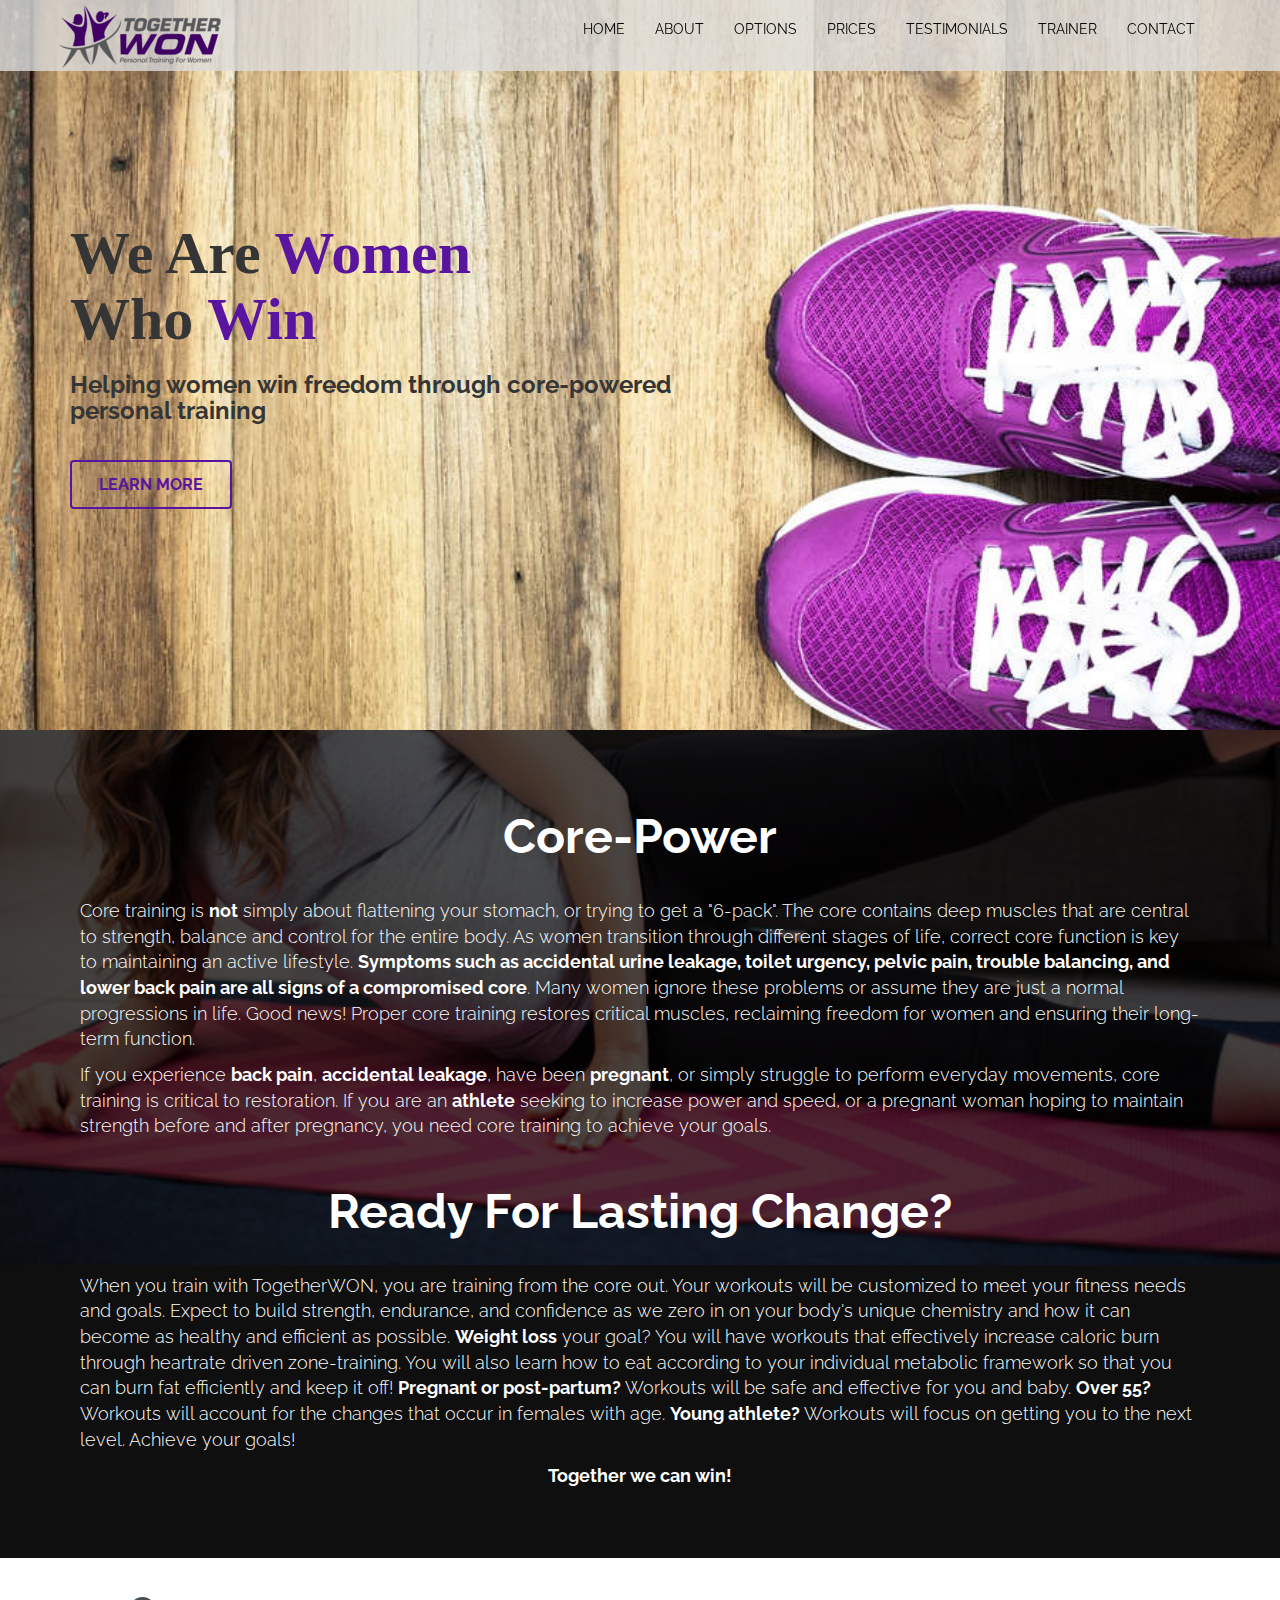
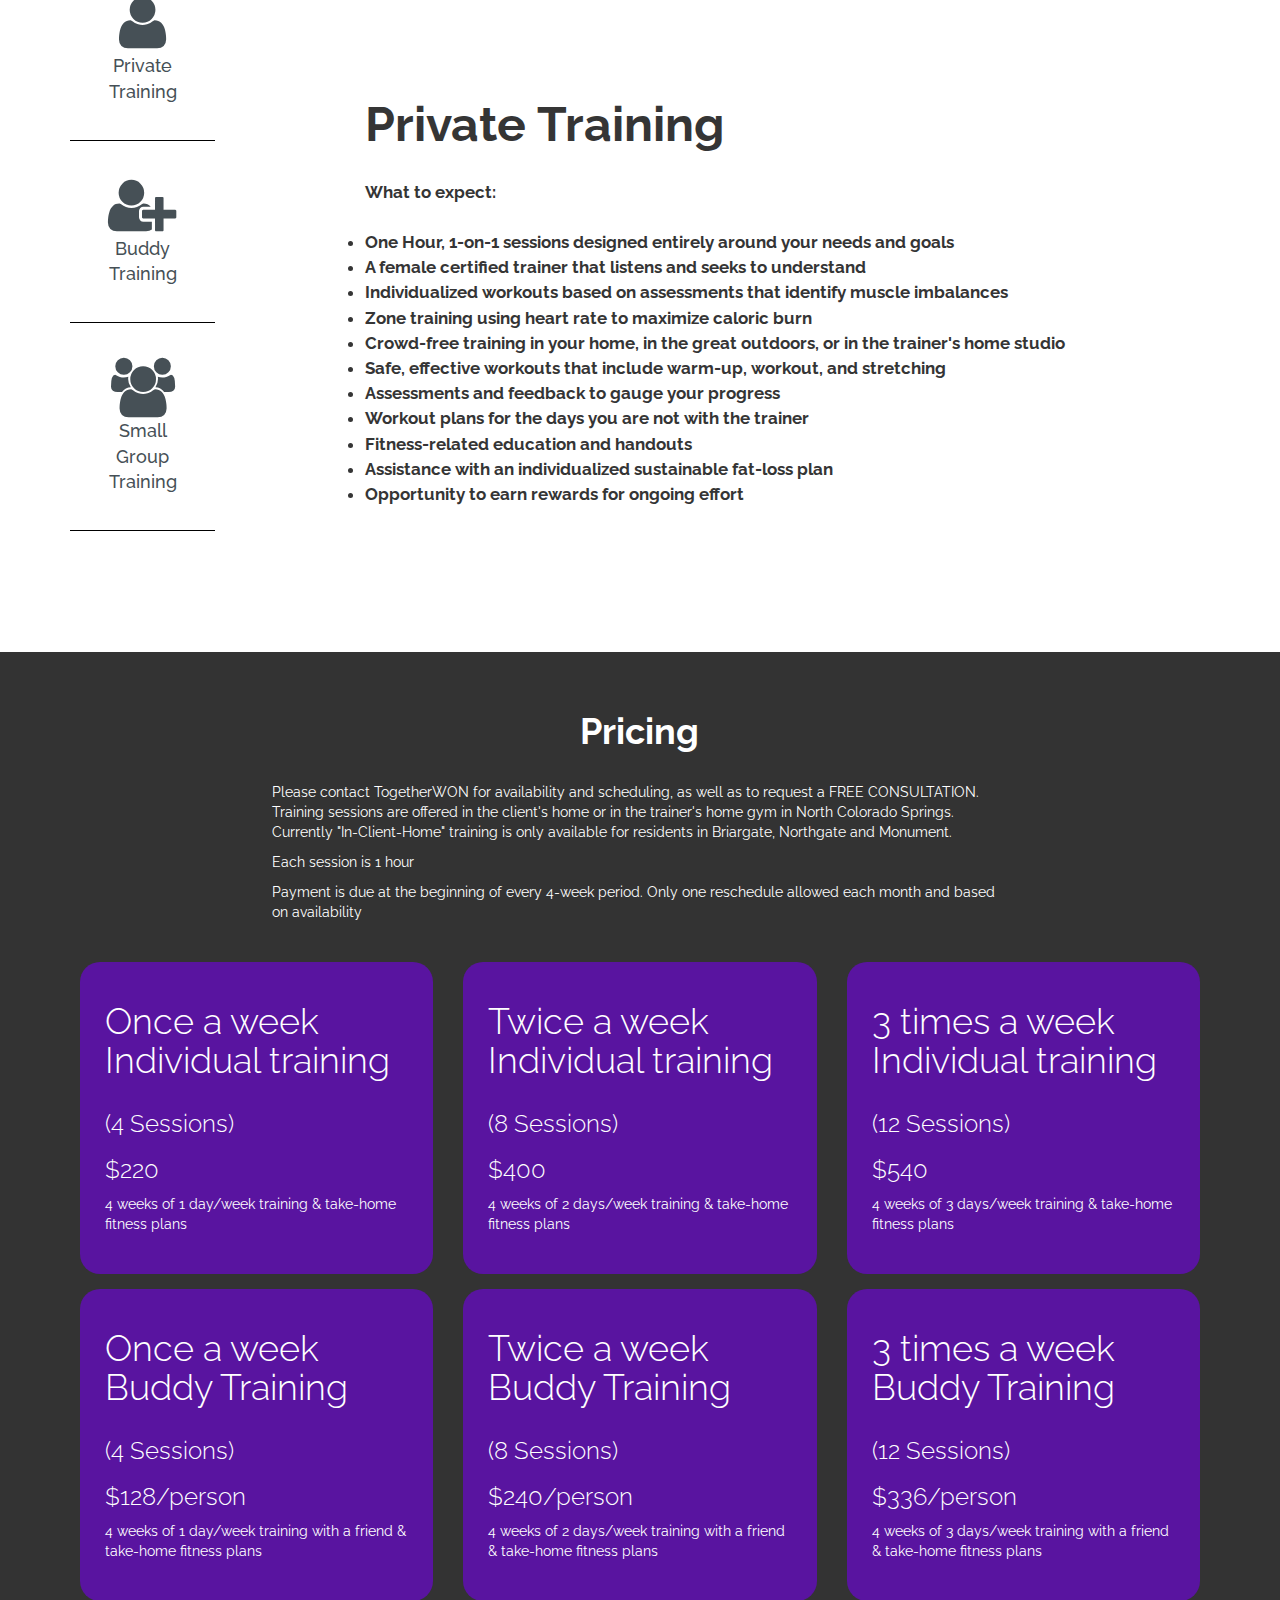
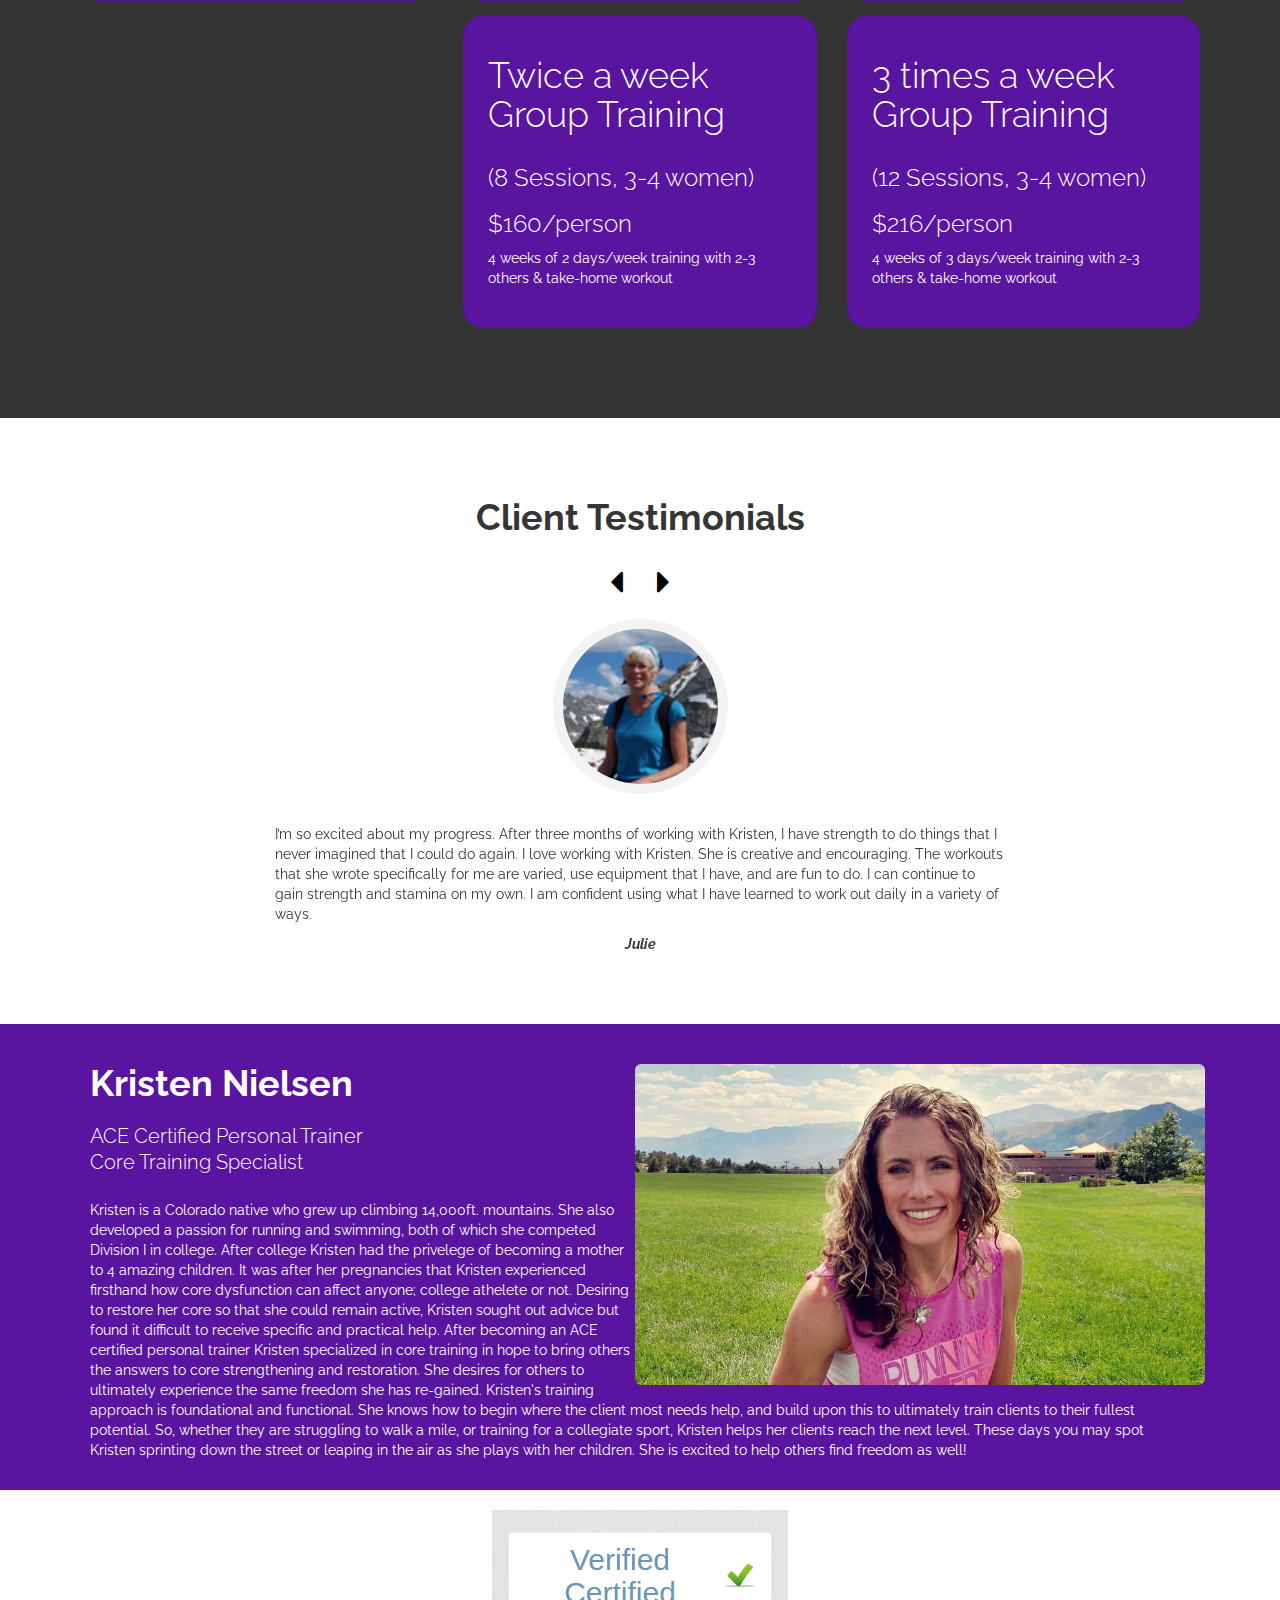
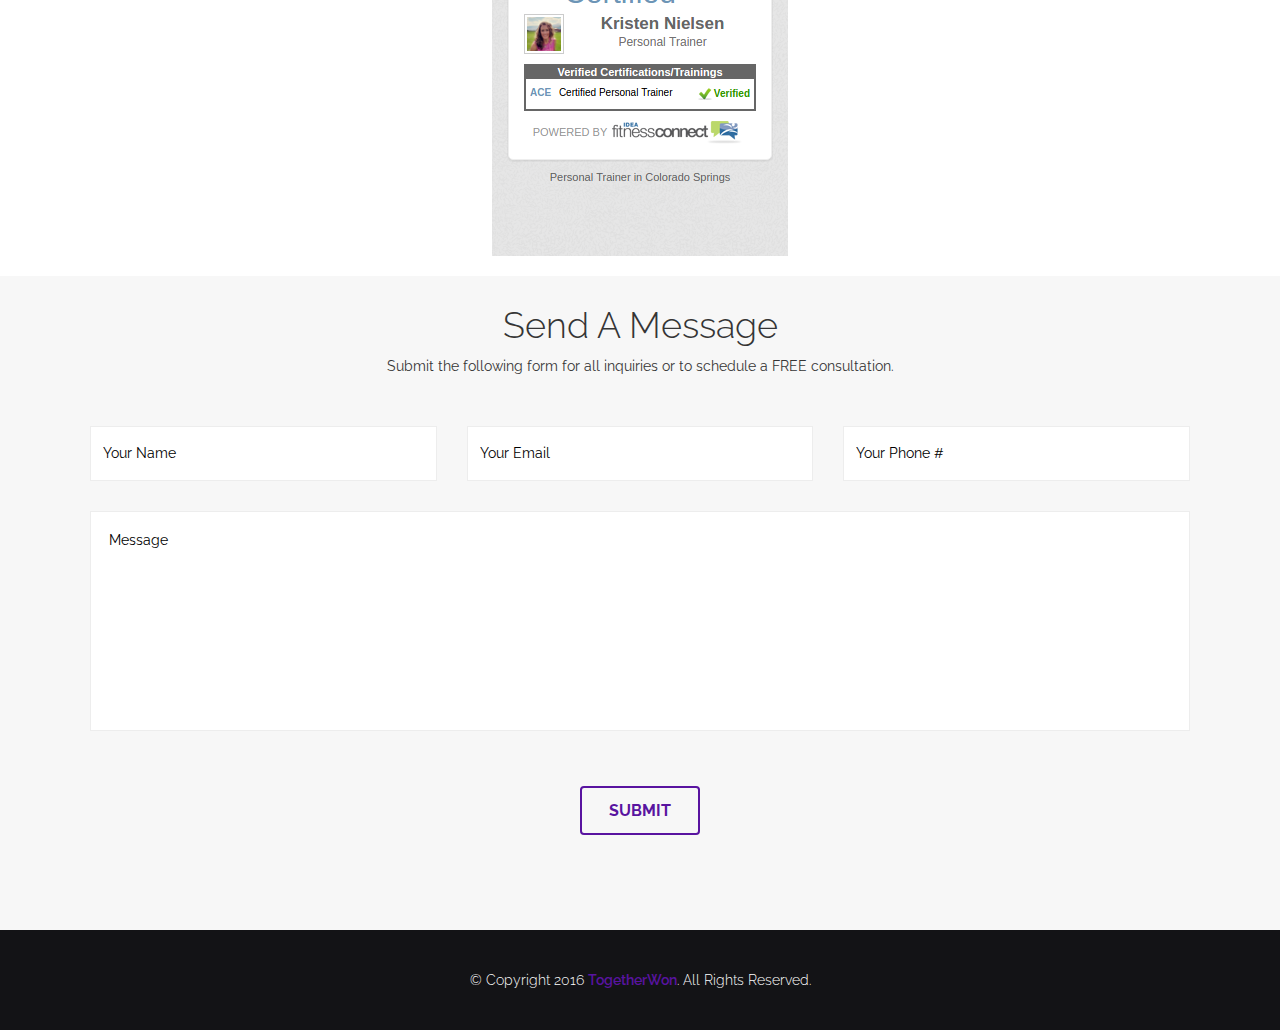
==== index.html @ 9b2b430f "Update index.html" ====
<!DOCTYPE html>
<html lang="en">
<head>
    <meta charset="utf-8">
    <meta name="viewport" content="width=device-width, initial-scale=1, minimum-scale=1, maximum-scale=1">
    <meta name="description" content="In-home personal training for women in Colorado Springs.">
    <meta name="author" content="Kristen Nielsen">
    <meta name="robots" content="index, follow">
    <meta property="og:url" content="http://togetherwon.com" />
    <meta property="og:title" content="Together Won" />
    <meta property="og:description" content="In-home personal training in Colorado Springs." />
    <meta property="og:image" content="http://togetherwon.com/images/bigLogo.png" />
    <!--title-->
    <title>Together Won</title>

    <!--CSS-->
    <link href="css/bootstrap.min.css" rel="stylesheet">
    <link href="css/font-awesome.min.css" rel="stylesheet">
    <link href="css/animation.css" rel="stylesheet">
    <link href="css/main.css" rel="stylesheet">
    <link href="css/responsive.css" rel="stylesheet">

    <!--Google Fonts-->
    <link href='http://fonts.googleapis.com/css?family=Raleway:400,300,500,700,800,100,600' rel='stylesheet'
          type='text/css'>
    <link href='http://fonts.googleapis.com/css?family=Roboto:400,900' rel='stylesheet' type='text/css'>

    <!--[if lt IE 9]>
    <script src="js/html5shiv.js"></script>
    <script src="js/respond.min.js"></script>
    <![endif]-->
    <link rel="shortcut icon" href="images/ico/favicon.png">
    <link rel="apple-touch-icon-precomposed" sizes="144x144" href="images/ico/apple-touch-icon-144-precomposed.png">
    <link rel="apple-touch-icon-precomposed" sizes="114x114" href="images/ico/apple-touch-icon-114-precomposed.png">
    <link rel="apple-touch-icon-precomposed" sizes="72x72" href="images/ico/apple-touch-icon-72-precomposed.png">
    <link rel="apple-touch-icon-precomposed" href="images/ico/apple-touch-icon-57-precomposed.png">

    <script>
        (function(i,s,o,g,r,a,m){i['GoogleAnalyticsObject']=r;i[r]=i[r]||function(){
                    (i[r].q=i[r].q||[]).push(arguments)},i[r].l=1*new Date();a=s.createElement(o),
                m=s.getElementsByTagName(o)[0];a.async=1;a.src=g;m.parentNode.insertBefore(a,m)
        })(window,document,'script','https://www.google-analytics.com/analytics.js','ga');

        ga('create', 'UA-85357288-1', 'auto');
        ga('send', 'pageview');

    </script>
    <script type="application/ld+json">
	{
  	"@context": "http://schema.org",
  	"@type": "LocalBusiness",
  	"address": {
    "@type": "PostalAddress",
    "addressLocality": "Colorado Springs",
    "addressRegion": "CO",
    "postalCode":"80921"
  	},
  	"description": "In-home personal training for women in Colorado Springs.",
  	"name": "Together Won",
  	"url": "http://togetherwon.com",
  	"openingHours": "Upon Appointment",
  	"sameAs" : [ "https://www.facebook.com/Together-Won-1361236270571452"]
	}
</script>
</head><!--/head-->
<body>
<header id="navigation">
    <div class="navbar navbar-fixed-top main-nav" role="banner">
        <div class="container">
            <div class="navbar-header">
                <button type="button" class="navbar-toggle" data-toggle="collapse" data-target=".navbar-collapse">
                    <span class="sr-only">Toggle navigation</span>
                    <span class="icon-bar"></span>
                    <span class="icon-bar"></span>
                    <span class="icon-bar"></span>
                </button>
                <a class="navbar-brand" href="index.html">
                    <img class="img-responsive" src="images/logo.png" alt="logo">
                </a>
            </div>
            <nav id="main-menu" class="collapse navbar-collapse navbar-right">
                <ul class="nav navbar-nav">
                    <li class="active"><a href="#slider-section">Home</a></li>
                    <li><a href="#about">About</a></li>
                    <li><a href="#options">Options</a></li>
                    <li><a href="#pricing-section">Prices</a></li>
                    <li><a href="#testimonials">Testimonials</a></li>
                    <li><a href="#trainer">Trainer</a></li>
                    <li><a href="#contact-us">Contact</a></li>
                </ul>
            </nav>
        </div>
    </div>
</header><!--/#navigation-->

<div id="slider-section">
    <div class="container">
        <div class="slider-content">
            <div class="row">
                <div class="col-md-7">

                    <h1 id="win-title">We Are <span>Women</span> <br>who <span>Win</span></h1>

                    <h2><b>Helping <span>women win</span> freedom through core-powered personal training
                    </b></h2>
                    <a href="#about" class="btn btn-primary">Learn More</a>

                </div>
            </div>
        </div>
    </div>
</div><!--/#slider section-->


<div id="about" class="parallax-section">
    <div class="overlay-bg"></div>
    <div class="container">
        <div class="padding">

            <h1 class="text-center">Core-Power</h1>
            <p>Core training is <b>not</b> simply about flattening your stomach, or trying to get a "6-pack".
            The core contains deep muscles that are
            central to strength, balance and control for the entire body.  As women transition through different stages
            of life, correct core function is key to maintaining an active lifestyle.  <b>Symptoms such as accidental urine
            leakage, toilet urgency, pelvic pain, trouble balancing, and lower back pain are all signs of a compromised
            core</b>.  Many women ignore these problems or assume they are just a normal progressions in life.  Good news!
            Proper core training restores critical muscles, reclaiming freedom for women and ensuring their long-term function.
            </p>
            <p>
            If you experience <b>back pain</b>,
            <b>accidental leakage</b>, have been <b>pregnant</b>, or simply struggle to perform everyday movements,
            core training is critical to restoration.  If you are an <b>athlete</b> seeking to increase power and speed,
            or a pregnant woman hoping to maintain strength before and after pregnancy, you need core training to achieve
            your goals.
            <br>

            <br>
            <h1 class="text-center">Ready For Lasting Change?</h1>
            <p>When you train with TogetherWON, you are training from the core out.  Your workouts will be
            customized to meet your fitness needs and goals.  Expect to build strength, endurance, and confidence
            as we zero in on your body's unique chemistry
            and how it can become as healthy and efficient as possible. <b>Weight loss</b> your goal? You will have
            workouts that effectively increase caloric burn through
            heartrate driven zone-training. You will also learn how to eat according to your 
		    individual metabolic framework so that you can burn fat efficiently and keep it off!
		    <b>Pregnant or post-partum?</b> Workouts will be safe and effective for
            you and baby.
            <b>Over 55?</b> Workouts will account for the changes that occur in females with age.
            <b>Young athlete? </b>Workouts will focus on getting you to the next level.
            Achieve your goals!
            <br>
            <b><center>Together we can win!</center></b>
            </p>
        </div>
    </div>
</div><!--/#about-->


<div id="options" class="parallax-section">
    <div class="overlay-bg"></div>

    <div class="container">
        <div class="visa-tab row">
            <div class="col-sm-3 col-md-2">
                <ul class="tab-list text-center" role="tablist">
                    <li class="active"><a href="#visa" role="tab" data-toggle="tab"><i class="fa fa-user"></i>Private
                        Training</a></li>
                    <li><a href="#terms" role="tab" data-toggle="tab"><i class="fa fa-user-plus"></i>Buddy Training</a>
                    </li>
                    <li><a href="#policy" role="tab" data-toggle="tab"><i class="fa fa-users"></i>Small Group Training</a></li>
                </ul>
            </div>
            <div class="col-sm-9 col-md-10">
                <div class="tab-content">
                    <div class="tab-pane active" id="visa">
                        <div class="visa-info">
                            <h1>Private Training</h1>

                            <p>

                            <b>What to expect:

                                <li>One Hour, 1-on-1 sessions designed entirely around your needs and goals</li>
                                <li>A female certified trainer that listens and seeks to understand</li>
                                <li>Individualized workouts based on assessments that identify muscle imbalances</li>
                                <li>Zone training using heart rate to maximize caloric burn</li>
                                <li>Crowd-free training in your home, in the great outdoors, or in the trainer's home studio</li>
                                <li>Safe, effective workouts that include warm-up, workout, and stretching</li>
                                <li>Assessments and feedback to gauge your progress</li>
                                <li>Workout plans for the days you are not with the trainer</li>
				<li>Fitness-related education and handouts</li>
				<li>Assistance with an individualized sustainable fat-loss plan</li>
                                <li>Opportunity to earn rewards for ongoing effort</li>
                            </b>

                            </p>

                        </div>
                    </div>
                    <div class="tab-pane" id="terms">
                        <div class="visa-info">
                            <h1>Buddy Training</h1>
                            <p><b>What to expect:

                            <li>1 Hour sessions with a friend that has similar training goals</li>
                            <li>A female certified trainer who listens and seeks to understand</li>
                            <li>Partner-centered personalized workouts that are challenging and fun</li>
                            <li>Zone training using heart rate to maximize caloric burn</li>
                            <li>Crowd-free training in your home, in the great outdoors, or in the trainer's home studio</li>
                            <li>Safe, effective workouts that include warm-up, workout, and stretching</li>
                            <li>Assessments and feedback to gauge your progress</li>
                            <li>Workout plans for the days you are not with the trainer</li>
			    <li>Fitness-related education and handouts</li>
			    <li>Assistance with an individualized sustainable fat-loss plan</li>
                            <li>Opportunity to earn rewards for ongoing effort</li>

                            </b>
                            </p>

                        </div>
                    </div>
                    <div class="tab-pane" id="policy">
                        <div class="visa-info">
                            <h1>Small Group Training</h1>
				<h2><b>3-4 Women</b></h2>
				<br>
                             <p><b>What to expect:

                            <li>1 Hour sessions with 2-3 other women that have similar training goals</li>
                            <li>A female certified trainer who listens and seeks to understand</li>
                            <li>Personalized group workouts that are challenging and fun</li>
                            <li>Zone training using heart rate to maximize caloric burn</li>
                            <li>Crowd-free training in your home, in the great outdoors, or in the trainer's home studio</li>
                            <li>Safe, effective workouts that include warm-up, workout, and stretching</li>
                            <li>Assessments and feedback to gauge your progress</li>
                            <li>One additional workout to complete on your own each week</li>
			    <li>Fitness-related education and handouts</li>
			    <li>Sustainable fat-loss plan</li>
                            <li>Opportunity to earn rewards for ongoing effort</li>

                            </b>
                            </p>


                        </div>
                    </div>
                </div>
            </div>
        </div>
    </div>
</div><!--/#visa details-->


<div id="pricing-section" class="parallax-section">
    <div class="container">
        <div class="padding">
            <div class="row section-title">
                <div class="col-sm-8 col-sm-offset-2">
                    <h1 class="text-center"><strong>Pricing</strong></h1>
                    <p>Please contact TogetherWON for availability and scheduling, as well as to request a FREE
                        CONSULTATION. Training sessions are offered in the client's home or in the trainer's
                        home gym in North Colorado Springs. Currently "In-Client-Home" training is only available
                        for residents in Briargate, Northgate and Monument.</p>
                    <p>Each session is 1 hour</p>
                    <p>Payment is due at the beginning of every 4-week period. Only one reschedule allowed each month and
                    based on availability</p>
                </div>
            </div>
            <div class="plans">
                <div class="row">
                    <div class="col-md-4 col-sm-12 col-xs-12">
                        <div class="plan">
                            <h1>Once a week Individual training</h1>
                            <h2>(4 Sessions)</h2>
                            <h2>$220</h2>
                            <p>4 weeks of 1 day/week training & take-home fitness plans</p>


                        </div>
                    </div>
                    <div class="col-md-4 col-sm-12 col-xs-12">
                        <div class="plan">
                            <h1>Twice a week Individual training</h1>
                            <h2>(8 Sessions)</h2>
                            <h2>$400</h2>
                            <p>4 weeks of 2 days/week training & take-home fitness plans </p>

                        </div>
                    </div>
                    <div class="col-md-4 col-sm-12 col-xs-12">
                        <div class="plan">
                            <h1>3 times a week Individual training</h1>
                            <h2>(12 Sessions)</h2>
                            <h2>$540</h2>
                            <p>4 weeks of 3 days/week training & take-home fitness plans</p>

                        </div>
                    </div>
                </div>
                <div class="row">
                    <div class="col-md-4 col-sm-12 col-xs-12">
                        <div class="plan">
                            <h1>Once a week Buddy Training</h1>
                            <h2>(4 Sessions)</h2>
                            <h2>$128/person</h2>
                            <p>4 weeks of 1 day/week training with a friend & take-home fitness plans</p>

                        </div>
                    </div>
                    <div class="col-md-4 col-sm-12 col-xs-12">
                        <div class="plan">
                            <h1>Twice a week Buddy Training</h1>
                            <h2>(8 Sessions)</h2>
                            <h2>$240/person</h2>
                            <p>4 weeks of 2 days/week training with a friend & take-home fitness plans</p>

                        </div>
                    </div>
                    <div class="col-md-4 col-sm-12 col-xs-12">
                        <div class="plan">
                            <h1>3 times a week Buddy Training</h1>
                            <h2>(12 Sessions)</h2>
                            <h2>$336/person</h2>
                            <p>4 weeks of 3 days/week training with a friend & take-home fitness plans</p>

                        </div>

                    </div>
                </div>
                <div class="row">
                    <div class="col-md-4 col-sm-12 col-xs-12">
                    </div>
                    <div class="col-md-4 col-sm-12 col-xs-12">
                        <div class="plan">
                            <h1>Twice a week Group Training</h1>
                            <h2>(8 Sessions, 3-4 women)</h2>
                            <h2>$160/person</h2>
                            <p>4 weeks of 2 days/week training with 2-3 others & take-home workout</p>

                        </div>
                    </div>
                    <div class="col-md-4 col-sm-12 col-xs-12">
                        <div class="plan">
                            <h1>3 times a week Group Training</h1>
                            <h2>(12 Sessions, 3-4 women)</h2>
                            <h2>$216/person</h2>
                            <p>4 weeks of 3 days/week training with 2-3 others & take-home workout</p>

                        </div>

                    </div>
                </div>
            </div>
        </div>
    </div>
</div><!--/#pricing-section-->

<div id="testimonials">
    <div class="container">
        <div class="row">
            <div class="col-sm-8 col-sm-offset-2 text-center">
                <div id="comments-carousel" class="carousel carousel-fade slide padding" data-ride="carousel"
                     data-interval="false">
                    <h1><strong>Client Testimonials</strong></h1>
                    <div class="carousel-prev"><a id="carousel-prev"><i class="fa fa-caret-left"></i></a></div>
                    <div class="carousel-next"><a id="carousel-next"><i class="fa fa-caret-right"></i></a></div>
                    <div class="carousel-inner">
                        <div class="item active">
                            <img class="img-responsive img-circle" src="images/julie.jpg" alt="Julie Versaw"/>
                            <p class="text-left"> I’m so excited about my progress. After three months of working
                            with Kristen, I have strength to do things that I never imagined that I could do again.
                            I love working with Kristen. She is creative and encouraging. The workouts that she wrote
                            specifically for me are varied, use equipment that I have, and are fun to do. I can continue
                            to gain strength and stamina on my own. I am confident using what I have learned to work
                            out daily in a variety of ways.</p>
                            <p class="word-author"><span>Julie</span></p>
                        </div>
                        <div class="item">
                            <img class="img-responsive img-circle" src="images/sharon.jpg" alt="Sharon"/>
                            <p class="text-left">Working with Kristen has been an awesome experience.
                            She patiently asked pertinent probing questions to help identify my personal goals
                            for strength and conditioning.  Her physical assessment uncovered issues that I had
                            just learned to accept without realizing how they were impacting my life.
                            Her detailed plan kept in mind my busy schedule as well as my goals.
                            Can’t wait to see where this goes!.</p>
                            <p class="word-author"><span>Sharon</span></p>
                        </div>
                        <div class="item">
                            <img class="img-responsive img-circle" src="images/rachael.jpg" alt="Rachael"/>
                            <p class="text-left">I’m a sophomore in high school and play varsity tennis. Kristen
                                identified areas to help me gain strength and agility and then put together a workout
                                routine just for me. I can already see a difference in my game. Working with Kristen was
                                great!</p>
                            <p class="word-author"><span>Rachael</span></p>
                        </div>
                    </div>
                </div>
            </div>
        </div>
    </div>
</div><!--/#testimonials-->


<div id="trainer">
    <div class="trainer part-three">
        <div class="container">
            <div class="row">
                <div class="col-sm-12">
                    <div class="product-image">
                        <img class="img-responsive img-rounded" src="images/trainer.jpg" alt="Kristen Nielsen"/>
                    </div>
                    <div class="product-info">
                        <h1>Kristen Nielsen</h1>
                        <h2>ACE Certified Personal Trainer <br> Core Training Specialist</h2>
                        <p>Kristen is a Colorado native who grew up climbing 14,000ft. mountains. She
                            also developed a passion for running and swimming, both of which she competed Division I in
                            college. After college Kristen had the privelege of becoming a mother to 4 amazing children.
                            It was after her pregnancies that Kristen experienced firsthand how core dysfunction
                            can affect anyone; college athelete or not. Desiring to restore her core so that
                            she could remain active, Kristen sought out advice but found it difficult to
                            receive specific and practical help. After becoming an ACE certified personal trainer Kristen
                            specialized in core training in hope to bring others the answers to
                            core strengthening and restoration. She desires for others to ultimately
                            experience the same freedom she has re-gained.  Kristen's training approach is foundational and
                            functional. She knows how to begin where the client most needs help, and build upon this to
                            ultimately train clients to their fullest potential. So, whether they are
                            struggling to walk a mile, or training for a collegiate sport, Kristen helps her clients reach
                            the next level. These days you may spot Kristen sprinting down the street or leaping
                            in the air as she plays with her children. She is excited to help others find freedom as well!
                            </p>
                    </div>
                </div>
            </div>
        </div>
    </div>
</div><!--/#trainer-->

<div class="certified">
    <a href="http://www.ideafit.com/profile/kristen-nielsen"><img src="images/certified.png"/></a>
</div>


<footer id="contact-us">
    <div class="container">
        <div class="contact-form text-center">
            <p class="row section-title">
            <h1>Send A Message</h1>
            <p>Submit the following form for all inquiries or to schedule a FREE consultation.
            </p>
        </div>
    <form id="contact-form" name="contact-form" action="javascript:void(0);">
        <div class="row">
            <div class="form-group col-sm-4">
                <input type="text" name="name" class="form-control" required="required" placeholder="Your Name">
            </div>
            <div class="form-group col-sm-4">
                <input type="email" name="email" class="form-control" placeholder="Your Email">
            </div>
            <div class="form-group col-sm-4">
                <input type="text" name="phone" class="form-control" placeholder="Your Phone #">
            </div>
            <div class="form-group col-sm-12">
                <textarea name="message" id="message" required="required" class="form-control" rows="8"
                          placeholder="Message"></textarea>
            </div>
        </div>
        <div class="form-group text-center">
            <button type="submit" class="btn btn-primary">Submit</button>
        </div>
    </form>
    </div>
    <div id="footer-bottom">
        <div class="container text-center">
            <p>© Copyright 2016 <a href="#">TogetherWon</a>. All Rights Reserved.</p>
        </div>
    </div>
</footer>

<div class="modal fade" id="modal" tabindex="-1" role="dialog">
    <div class="modal-dialog" role="document">
        <div class="modal-content">
            <div class="modal-header">
                <button type="button" class="close" data-dismiss="modal" aria-label="Close"><span aria-hidden="true">&times;</span></button>
                <h4 class="modal-title" id="myModalLabel">Contact Form</h4>
            </div>
            <div class="modal-body">
                <p id="modalContent"></p>
            </div>
            <div class="modal-footer">
                <button type="button" class="btn btn-primary" data-dismiss="modal">Ok</button>
            </div>
        </div>
    </div>
</div>
<!--/#scripts-->
<script type="text/javascript" src="js/jquery.js"></script>
<script type="text/javascript" src="js/bootstrap.min.js"></script>
<script type="text/javascript" src="js/jquery.parallax.js"></script>
<script type="text/javascript" src="js/jquery.nav.js"></script>
<script type="text/javascript" src="js/main.js"></script>
</body>
</html>
---- css/animation.css ----
.animated { 	
	-webkit-animation: bounce 1s infinite ease-in-out alternate;
    animation: bounce 1s infinite ease-in-out alternate;
} 

.bubble-one.animated { 	
	-webkit-animation: bouncebubble 1.6s infinite ease-in-out alternate;
    animation: bouncebubble 1.6s infinite ease-in-out alternate;
}

.bubble-two.animated, .bubble-fifteen.animated { 	
	-webkit-animation: bouncebubble 1.5s infinite ease-in-out alternate;
    animation: bouncebubble 1.5s infinite ease-in-out alternate;
} 

.bubble-three.animated, .bubble-fourteen.animated {
	-webkit-animation: bouncebubble 1.4s infinite ease-in-out alternate;
    animation: bouncebubble 1.4s infinite ease-in-out alternate;
}

.bubble-four.animated, .bubble-thirteen.animated {
	-webkit-animation: bouncebubble 1.3s infinite ease-in-out alternate;
    animation: bouncebubble 1.3s infinite ease-in-out alternate;
}

.bubble-five.animated, .bubble-twelve.animated {
	-webkit-animation: bouncebubble 1.2s infinite ease-in-out alternate;
    animation: bouncebubble 1.2s infinite ease-in-out alternate;
}

.bubble-six.animated, .bubble-eleven.animated {
	-webkit-animation: bouncebubble 1s infinite ease-in-out alternate;
    animation: bouncebubble 1s infinite ease-in-out alternate;
}

.bubble-seven.animated, .bubble-ten.animated {
	-webkit-animation: bouncebubble 0.9s infinite ease-in-out alternate;
    animation: bouncebubble 0.9s infinite ease-in-out alternate;
}

.bubble-eight.animated{
	-webkit-animation: bouncebubble 2s infinite ease-in-out alternate;
    animation: bouncebubble 2s infinite ease-in-out alternate;
}

.bubble-nine.animated {
	-webkit-animation: bouncebubble 1.9s infinite ease-in-out alternate;
    animation: bouncebubble 1.9s infinite ease-in-out alternate;
}


@-webkit-keyframes bounce {
    0% {
    -webkit-transform: translateY(5px);
    transform: translateY(5px);
	}
	to {
		-webkit-transform: translateY(-5px);
		transform: translateY(-5px);
	}
}
	
@keyframes bounce {
		0% {
		-webkit-transform: translateY(5px);
		transform: translateY(5px);
	}
	to {
		-webkit-transform: translateY(-5px);
		transform: translateY(-5px);
	}
}

@-moz-keyframes bounce {
    0% {
    -webkit-transform: translateY(5px);
    transform: translateY(5px);
	}
	to {
		-webkit-transform: translateY(-5px);
		transform: translateY(-5px);
	}
}

@keyframes bounce {
		0% {
		-webkit-transform: translateY(5px);
		transform: translateY(5px);
	}
	to {
		-webkit-transform: translateY(-5px);
		transform: translateY(-5px);
	}
 
}


@-o-keyframes bounce {
   0% {
    -webkit-transform: translateY(5px);
    transform: translateY(5px);
	}
	to {
		-webkit-transform: translateY(-5px);
		transform: translateY(-5px);
	}
}

@keyframes bounce {
		0% {
		-webkit-transform: translateY(5px);
		transform: translateY(5px);
	}
	to {
		-webkit-transform: translateY(-5px);
		transform: translateY(-5px);
	}
 
 
}


@-webkit-keyframes bouncebubble {
    0%  {
		-webkit-transform: translateY(0) scale(1);
		transform: translateY(0) scale(1);
	}
	100% {
		-webkit-transform: translateY(-10%);
		transform: translateY(-10%);
	}
}

@keyframes bouncebubble {
     0%  {
		-webkit-transform: translateY(0) scale(1);
		transform: translateY(0) scale(1);
	}
	100% {
		-webkit-transform: translateY(-10%);
		transform: translateY(-10%);
	}
}


/*flash*/


    @-ms-keyframes flash { 
        from { 
            -moz-transform: scale(0.5);
			-webkit-transform: scale(0.5);
			-o-transform: scale(0.5);
			-ms-transform: scale(0.5);
			transform: scale(0.5);
			opacity:0;
        } to { 
			-moz-transform: scale(1);
			-webkit-transform: scale(1);
			-o-transform: scale(1);
			-ms-transform: scale(1);
			transform: scale(1);
			opacity:1;
        }
    }
    @-moz-keyframes flash { 
       from { 
            -moz-transform: scale(0.5);
			-webkit-transform: scale(0.5);
			-o-transform: scale(0.5);
			-ms-transform: scale(0.5);
			transform: scale(0.5);
			opacity:0;
        } to { 
			-moz-transform: scale(1);
			-webkit-transform: scale(1);
			-o-transform: scale(1);
			-ms-transform: scale(1);
			transform: scale(1);
			opacity:1;
        }
    }
    @-webkit-keyframes flash { 
       from { 
            -moz-transform: scale(0.5);
			-webkit-transform: scale(0.5);
			-o-transform: scale(0.5);
			-ms-transform: scale(0.5);
			transform: scale(0.5);
			opacity:0;
        } to { 
			-moz-transform: scale(1);
			-webkit-transform: scale(1);
			-o-transform: scale(1);
			-ms-transform: scale(1);
			transform: scale(1);
			opacity:1;
        }
    }
    @keyframes flash { 
       from { 
            -moz-transform: scale(0.5);
			-webkit-transform: scale(0.5);
			-o-transform: scale(0.5);
			-ms-transform: scale(0.5);
			transform: scale(0.5);
			opacity:0;
        } to { 
			-moz-transform: scale(1);
			-webkit-transform: scale(1);
			-o-transform: scale(1);
			-ms-transform: scale(1);
			transform: scale(1);
			opacity:1;
        }
    }
}




/*SlideUp*/
@keyframes "slideup" {
	0% {
		opacity: 0;
		-o-transform: translate3d(0, 100%, 0);
		-ms-transform: translate3d(0, 100%, 0);
		-moz-transform: translate3d(0, 100%, 0);
		-webkit-transform: translate3d(0, 100%, 0);
		transform: translate3d(0, 100%, 0);
	}

	100% {
		opacity: 1;
		-o-transform: none;
		-ms-transform: none;
		-moz-transform: none;
		-webkit-transform: none;
		transform: none;
	}

}

@-moz-keyframes slideup {
	0% {
		opacity: 0;
		-o-transform: translate3d(0, 100%, 0);
		-ms-transform: translate3d(0, 100%, 0);
		-moz-transform: translate3d(0, 100%, 0);
		-webkit-transform: translate3d(0, 100%, 0);
		transform: translate3d(0, 100%, 0);
	}

	100% {
		opacity: 1;
		-o-transform: none;
		-ms-transform: none;
		-moz-transform: none;
		-webkit-transform: none;
		transform: none;
	}
}

@-webkit-keyframes "slideup" {
0% {
		opacity: 0;
		-o-transform: translate3d(0, 100%, 0);
		-ms-transform: translate3d(0, 100%, 0);
		-moz-transform: translate3d(0, 100%, 0);
		-webkit-transform: translate3d(0, 100%, 0);
		transform: translate3d(0, 100%, 0);
	}

	100% {
		opacity: 1;
		-o-transform: none;
		-ms-transform: none;
		-moz-transform: none;
		-webkit-transform: none;
		transform: none;
	}
}

@-ms-keyframes "slideup" {
0% {
		opacity: 0;
		-o-transform: translate3d(0, 100%, 0);
		-ms-transform: translate3d(0, 100%, 0);
		-moz-transform: translate3d(0, 100%, 0);
		-webkit-transform: translate3d(0, 100%, 0);
		transform: translate3d(0, 100%, 0);
	}

	100% {
		opacity: 1;
		-o-transform: none;
		-ms-transform: none;
		-moz-transform: none;
		-webkit-transform: none;
		transform: none;
	}

}

@-o-keyframes slideup {
0% {
		opacity: 0;
		-o-transform: translate3d(0, 100%, 0);
		-ms-transform: translate3d(0, 100%, 0);
		-moz-transform: translate3d(0, 100%, 0);
		-webkit-transform: translate3d(0, 100%, 0);
		transform: translate3d(0, 100%, 0);
	}

	100% {
		opacity: 1;
		-o-transform: none;
		-ms-transform: none;
		-moz-transform: none;
		-webkit-transform: none;
		transform: none;
	}

}


.slideup {
  -webkit-animation-name: fadeInUp;
  animation-name: fadeInUp;
}



.slidein {
  -moz-animation-duration: 1s;
  -webkit-animation-duration: 1s;
  animation-duration: 1s;
  -moz-animation-name: slidein;
  -webkit-animation-name: slidein;
  animation-name: slidein;
  -moz-animation-iteration-count: 1;
  -webkit-animation-iteration-count: 1;
  animation-iteration-count: 1;
  -moz-animation-direction: alternate;
  -webkit-animation-direction: alternate;
  animation-direction: alternate;
}
    
@-moz-keyframes slidein {
from {
	-moz-transform: scale(1.1) rotate(5deg);
	-webkit-transform: scale(1.1) rotate(5deg);
	-o-transform: scale(1.1) rotate(5deg);
	-ms-transform: scale(1.1) rotate(5deg);
	transform: scale(1.1) rotate(5deg);
	opacity:0.5;
  }
      
  to {
	-moz-transform: rotate(0deg);
	-webkit-transform: rotate(0deg);
	-o-transform: rotate(0deg);
	-ms-transform: rotate(0deg);
	transform: rotate(0deg);
	opacity:1;
  }
}

@-webkit-keyframes slidein {
 from {
	-moz-transform: scale(1.1) rotate(5deg);
	-webkit-transform: scale(1.1) rotate(5deg);
	-o-transform: scale(1.1) rotate(5deg);
	-ms-transform: scale(1.1) rotate(5deg);
	transform: scale(1.1) rotate(5deg);
	opacity:0.5;
  }
      
  to {
	-moz-transform: rotate(0deg);
	-webkit-transform: rotate(0deg);
	-o-transform: rotate(0deg);
	-ms-transform: rotate(0deg);
	transform: rotate(0deg);
	opacity:1;
  }
}

@keyframes slidein {
 from {
	-moz-transform: scale(1.1) rotate(5deg);
	-webkit-transform: scale(1.1) rotate(5deg);
	-o-transform: scale(1.1) rotate(5deg);
	-ms-transform: scale(1.1) rotate(5deg);
	transform: scale(1.1) rotate(5deg);
	opacity:0.5;
  }
      
  to {
	-moz-transform: rotate(0deg);
	-webkit-transform: rotate(0deg);
	-o-transform: rotate(0deg);
	-ms-transform: rotate(0deg);
	transform: rotate(0deg);
	opacity:1;
  }
}
---- css/main.css ----
/*========================
=======Typography=========
==========================*/

body {
	font-family: 'Raleway', sans-serif;
	font-size: 14px;
	color: #353535;
	background-color: #fff;
}

ul {
	list-style: none;
	margin: 0;
	padding: 0;
}

.navbar-nav li a:hover,
.navbar-nav li a:focus {
	outline: none;
	outline-offset: 0;
	text-decoration: none;
	background: transparent;
}

a {
	color: #000;
	text-decoration: none;
	-webkit-transition: 300ms;
	-moz-transition: 300ms;
	-o-transition: 300ms;
	transition: 300ms;
}

a:focus,
a:hover {
	text-decoration: none;
	outline: none;
}

h1 {
	font-size: 36px;
}

h2 {
	font-size: 24px;
}

h3 {
	font-size: 20px;
}

h4 {
	font-size: 18px;
}

h5 {
	font-size: 16px;
}

h1, h2, h3, h4, h5, h6 {
	font-family: 'Raleway', sans-serif;
	font-weight: 300;
	
}

.padding {
	padding: 60px 10px;
}

.section-title {
	margin-bottom: 30px;
}

.section-title h1 {
	margin-top: 0;
	margin-bottom: 30px;
}

#win-title {
	font-family: tahoma;
}

.btn-primary {
	margin-top: 25px;
	margin-bottom: 25px;
	border: 2px solid rgb(89, 20, 160);
	color: rgb(89, 20, 160);
	background-color: transparent;
	text-transform: uppercase;
	font-size: 16px;
	font-weight: 700;
	padding: 12px 27px 10px;
	position: relative;
	-webkit-transition: all 0.3s ease-in-out;
	-moz-transition: all 0.3s ease-in-out;
	-ms-transition: all 0.3s ease-in-out;
	-o-transition: all 0.3s ease-in-out;
	transition: all 0.3s ease-in-out;
	letter-spacing: 0;
	position: relative;
	box-shadow: none;
	z-index: 1;
}

.btn-primary:before,
.btn-primary:after {
	position: absolute;
	content: "";
	height: 100%;
	width: 0;
	border-radius: 4px;
	z-index: -1;
	-webkit-transition: all 0.5s ease-in-out;
	-moz-transition: all 0.5s ease-in-out;
	-ms-transition: all 0.5s ease-in-out;
	-o-transition: all 0.5s ease-in-out;
	transition: all 0.5s ease-in-out;
}

.btn-primary:before {
	left: 0;
	top: 0;
	border-top: 2px solid rgb(89, 20, 160);
}

.btn-primary:after {
	right: 0;
	bottom: 0;
	border-bottom: 2px solid rgb(89, 20, 160);
}

.btn-primary:hover:before {
	left: 0;
	width: 100%;
	background-color: rgba(89, 20, 160, .7);
}

.btn-primary:hover:after {
	width: 100%;
	right: 0;
	background-color: rgba(89, 20, 160, .7);
}

.btn-primary:hover {
	color: #fff;
	background-color: transparent;
	box-shadow: 0px 0px 0px 1px rgba(89, 20, 160, .7);
}

.parallax-section {
	background-position: 50% 0;
	background-repeat: no-repeat;
	background-size: cover;
	background-attachment: fixed;
	width: 100%;
	min-height: 437px;
	position: relative;
}

.overlay-bg {
	position: absolute;
	top: 0;
	left: 0;
	width: 100%;
	height: 100%;
}

.form-control {
	height: 55px;
	color: #000;
	border: 1px solid #ededed;
	border-radius: 0;
	box-shadow: none;
	outline: none;
}

.form-control:focus {
	border-color: rgba(89, 20, 160, .7);
	outline: 0;
	-webkit-box-shadow: none;
	box-shadow: none;
}

.form-group {
	margin-bottom: 30px;
}

.form-control::-webkit-input-placeholder {
	color: black;
}

.form-control:-moz-placeholder {
	color: black;
}

.form-control::-moz-placeholder {
	color: black;
}

.form-control:-ms-input-placeholder {
	color: black;
}

.navbar-toggle {
	border: 1px solid #fff;
	margin-top: 12px;
}

.navbar-toggle .icon-bar {
	background-color: #fff;
}

/*==============================
=========navigation-section=========
================================*/

.navbar-fixed-top {
	background-color: transparent;
	top: 40px;
	-webkit-transition: all 0.5s ease-in-out;
	-moz-transition: all 0.5s ease-in-out;
	-ms-transition: all 0.5s ease-in-out;
	-o-transition: all 0.5s ease-in-out;
	transition: all 0.5s ease-in-out;
}

.navbar-fixed-top.main-nav {
	background-color: rgba(220, 220, 220, 0.80);
	top: 0;
}

.navbar-nav li a {
	text-transform: uppercase;
	line-height: 28px;
}

.navbar-brand {
	height: 70px;
	padding: 5px 15px;
}

@media (min-width: 768px) {
	.navbar > .container .navbar-brand {
		margin-left: -35px;
	}
}

/*==============================
=========slider-section=========
================================*/

#slider-section, #image-bg-section {
	background-repeat: no-repeat;
	background-size: cover;
	height: 730px;
	background-image: url(../images/shoe.jpg);
}

.slider-content {
	margin-top: 200px;
	font-size: 16px;
}

.slider-content h1 {
	font-size: 60px;
	font-weight: 800;
	text-transform: capitalize;
	margin-bottom: 20px;
}

.slider-content h1 span {
	color: #5914a0;
}

/*=========Carousel Fade==========*/

.carousel-fade .carousel-inner .item {
	opacity: 0;
	-webkit-transition-property: opacity;
	-moz-transition-property: opacity;
	-o-transition-property: opacity;
	transition-property: opacity;
	background-repeat: no-repeat;
	background-size: cover;
}

.carousel-fade .carousel-inner .active {
	opacity: 1;
}

.carousel-fade .carousel-inner .active.left,
.carousel-fade .carousel-inner .active.right {
	left: 0;
	opacity: 0;
	z-index: 1;
}

.carousel-fade .carousel-inner .next.left,
.carousel-fade .carousel-inner .prev.right {
	opacity: 1;
}

.carousel-fade .carousel-control {
	z-index: 2;
}

/*=========about==========*/

#about {
	background-image: url(../images/pregnant_prone.jpg);
	font-weight: 300;
	font-size: 18px;
	background-color: #333;
	color: white;
}

#about .overlay-bg {
	background-color: rgba(0, 0, 0, 0.70);
}

#about > .container {
	position: relative;
	z-index: 10;
}

#about img {
	display: inline-block;
	margin-bottom: 12px;
}

#about h1 {
	font-size: 48px;
	font-weight: 700;
	margin-bottom: 35px;
}

.tab-pane.active {
	-moz-animation-duration: 500ms;
	-webkit-animation-duration: 500ms;
	animation-duration: 500ms;
	-moz-animation-name: slidein;
	-webkit-animation-name: slidein;
	animation-name: slidein;
	-moz-animation-iteration-count: 1;
	-webkit-animation-iteration-count: 1;
	animation-iteration-count: 1;
	-moz-animation-direction: alternate;
	-webkit-animation-direction: alternate;
	animation-direction: alternate;
}

/*=========options==========*/

#options {
	background-image: url(../images/yellow_stretch.jpg);
	background-color: white;
}

#options .overlay-bg {
	background-color: rgba(255, 255, 255, 0.6);
}

.visa-tab .tab-list {

}

.visa-tab .tab-list li {
	position: relative;
	border-bottom: 1px solid #000;
	max-width: 145px;
}

.visa-tab .tab-list li a {
	color: #465056;
	font-size: 18px;
	font-weight: 500;
	padding: 35px 25px;
	display: block;
	position: relative;
	z-index: 2;
}

.visa-tab .tab-list li a i {
	display: block;
	font-size: 60px;
}

.visa-tab .tab-content {
	padding: 120px 100px;
}

.visa-tab .tab-content h1 {
	font-size: 48px;
	font-weight: 700;
	margin-bottom: 30px;
}

.visa-tab .tab-content p {
	margin-bottom: 25px;
	font-size: 1.2em;
}

.visa-tab .tab-content a {
	color: #ed1c24;
	font-size: 18px;
	font-weight: 700;
}

.visa-tab .tab-content a:hover {
	color: #fff;
}

.visa-tab .tab-content li {
	line-height: 1.5em;
	font-size: 1.2em;
}

#comments-carousel .item img {
	height: 175px;
	width: 175px;
	display: inline-block;
	background-color: #f3f3f3;
	padding: 10px;
	margin-bottom: 30px;
}

#comments-carousel .word-author span {
	font-style: italic;
	font-weight: 700;
}

/*================Contact us==============*/

#contact-us {
	background-color: #f7f7f7;
}

.contact-content .contact-info {
	font-size: 20px;
	font-weight: 300;
}

.contact-content .contact-info i {
	font-size: 35px;
	-webkit-transition: all 0.3s ease-out 0s;
	-moz-transition: all 0.3s ease-out 0s;
	-ms-transition: all 0.3s ease-out 0s;
	-o-transition: all 0.3s ease-out 0s;
	transition: all 0.3s ease-out 0s;

}

.contact-content .contact-info:hover i {
	color: #ed1c24;
}

.contact-content .contact-info h3 {
	text-transform: uppercase;
}

.contact-content .contact-info a:hover {
	color: #000;
}

#contact-form {
	padding: 40px 20px;
}

#contact-form #message {
	height: 220px;
	resize: none;
	padding: 18px;
}

#footer-bottom {
	background-color: #131316;
	color: #fff;
	padding: 40px 0 30px;
	font-weight: 300;
}

#footer-bottom a {
	color: #5914a0;
	font-weight: 600;
}

/*================Pricing-section==============*/

#pricing-section {
	background-color: #333;
	color: white;
}

#pricing-section .section-title h1 {
	margin-bottom: 30px;
}

#pricing-section .plans {
	margin-bottom: 15px;
}

.plans .plan {
	background-color: #5914a0;
	color: #fff;
	padding: 30px 25px;
	-webkit-transition: all 0.5s ease-in-out;
	-moz-transition: all 0.5s ease-in-out;
	-ms-transition: all 0.5s ease-in-out;
	-o-transition: all 0.5s ease-in-out;
	transition: all 0.5s ease-in-out;
	margin-bottom: 15px;
	border-radius: 20px;
}

.plans .plan h1 {
	margin-top: 10px;
	margin-bottom: 30px;
}

/*================trainer==============*/

.trainer {
	position: relative;
	overflow: hidden;
	background-color: #5914a0;
	color: white;
}

#trainer .product-info {
	padding: 20px;
}

#trainer .product-image {
	float: right;
	width: 50%;
	margin-left: 5px;
	margin-bottom: 5px;
	margin-top: 40px;
	margin-right: 5px;
}

#trainer .part-two .product-image {
	left: 0;
}

.trainer h1 {
	font-weight: 700;
}

.trainer h2 {
	font-size: 20px;
	font-weight: 300;
	line-height: 1.3;
	text-transform: initial;
	margin-bottom: 25px;
}

.carousel-prev {
	font-size: 36px;
	display: inline-block;
	padding: 10px;
	cursor: pointer;
}

.carousel-next {
	font-size: 36px;
	display: inline-block;
	padding: 10px;
	cursor: pointer;
	margin-left: 10px;
}


.certified {
	text-align: center;
	margin: 20px;
}
---- css/responsive.css ----
/* lg */ 
@media (min-width: 1400px) {
	
}

/* md */
@media (min-width: 992px) and (max-width: 1199px) {
	.instruction-tab .tab-list li {
		width: 32.8%;
	}
	.instruction-tab .tab-list li a {
		padding:17px 12px;
	}
}

/* sm */
@media (min-width: 768px) and (max-width: 991px) {
	.navbar-header {
		max-width:30%;
	}
	.navbar-brand > img {
		width:100%;
	}
	.navbar-nav li a {
		padding:10px 8px;
		line-height:35px;
	}
	.main-slider .slider-content h2 {
		font-size:45px;
	}
	#instruction img {
		width:100%;
		margin-bottom:30px;
	}
	.visa-tab .tab-content {
		padding: 60px 45px;
	}
	#gmap {
		height:450px;
	}
}


/* xs */
@media (max-width: 767px) {
	.nonmobile {
		display: none;
	}
	.navbar-brand {
		max-width: 80%;
	}
	.navbar-brand img {
		width:90%;
	}
	h1 {
		font-size:28px;
	}
	h2{
		font-size:20px;
	}
	h3{
		font-size:16px;
	}
	.padding {
		padding: 50px 10px;
	}
	.section-title {
		margin-bottom:30px;
		font-size:14px;
	}
	.section-title h1{
		font-size:28px;
	}
	.parallax-section {
		min-height:370px;
	}
	.navbar-nav li a {
		line-height:18px;
		font-size:13px;
	}
	.main-slider{
		padding:0 30px;
		margin-top:120px;
		margin-bottom:60px;
	}
	.main-slider .slider-content h2{
		font-size:35px
	}
	.main-slider .slider-content h4 {
		margin-bottom:45px;
	}
	.register-section h2 {
		font-size: 26px;
		margin-bottom: 30px;
	}
	#instruction .padding {
		padding-top:35px;
	}
	.instruction-tab {
		margin-top:25px;
	}
	.instruction-tab .tab-list li {
		width: 32.5%;
	}
	.instruction-tab .tab-list li a {
		padding:10px 12px;
		font-size:15px;
	}
	.instruction-tab .tab-content {
		padding: 25px 30px;
	}
	#short-story h1 {
		font-size:36px;
	}
	#package .padding {
		padding-bottom:25px;
	}
	.package-tab .tab-list {
		margin-bottom: 50px;
	}
	.package-tab .package-info {
		margin-bottom:25px;
	}
	.visa-tab .tab-content {
		padding: 25px 0px;
	}
	.visa-tab .tab-content h1{
		font-size:30px;
	}
	.visa-tab .tab-list li{
		display:inline-block;
	}
	.visa-tab .tab-list li a {
		padding:10px 25px;
	}
	.visa-info {
		margin-bottom:15px;
	}
	#call-to-action h1 {
		font-size:36px;
	}
	#contact-us .padding {
		padding-bottom:10px;
	}
	.contact-content .contact-info {
		margin-bottom:45px;
	}
	#gmap {
		height:350px;
	}
	#contact-us .contact-form {
		padding-top: 50px;
		padding-bottom: 40px;
	}
	#footer-bottom {
		padding: 30px 0px 20px;
	}
}

/* XS Portrait */
@media (max-width: 479px) {
	.visa-tab .tab-list li {
		max-width:100%;
		display:block;
	}
}
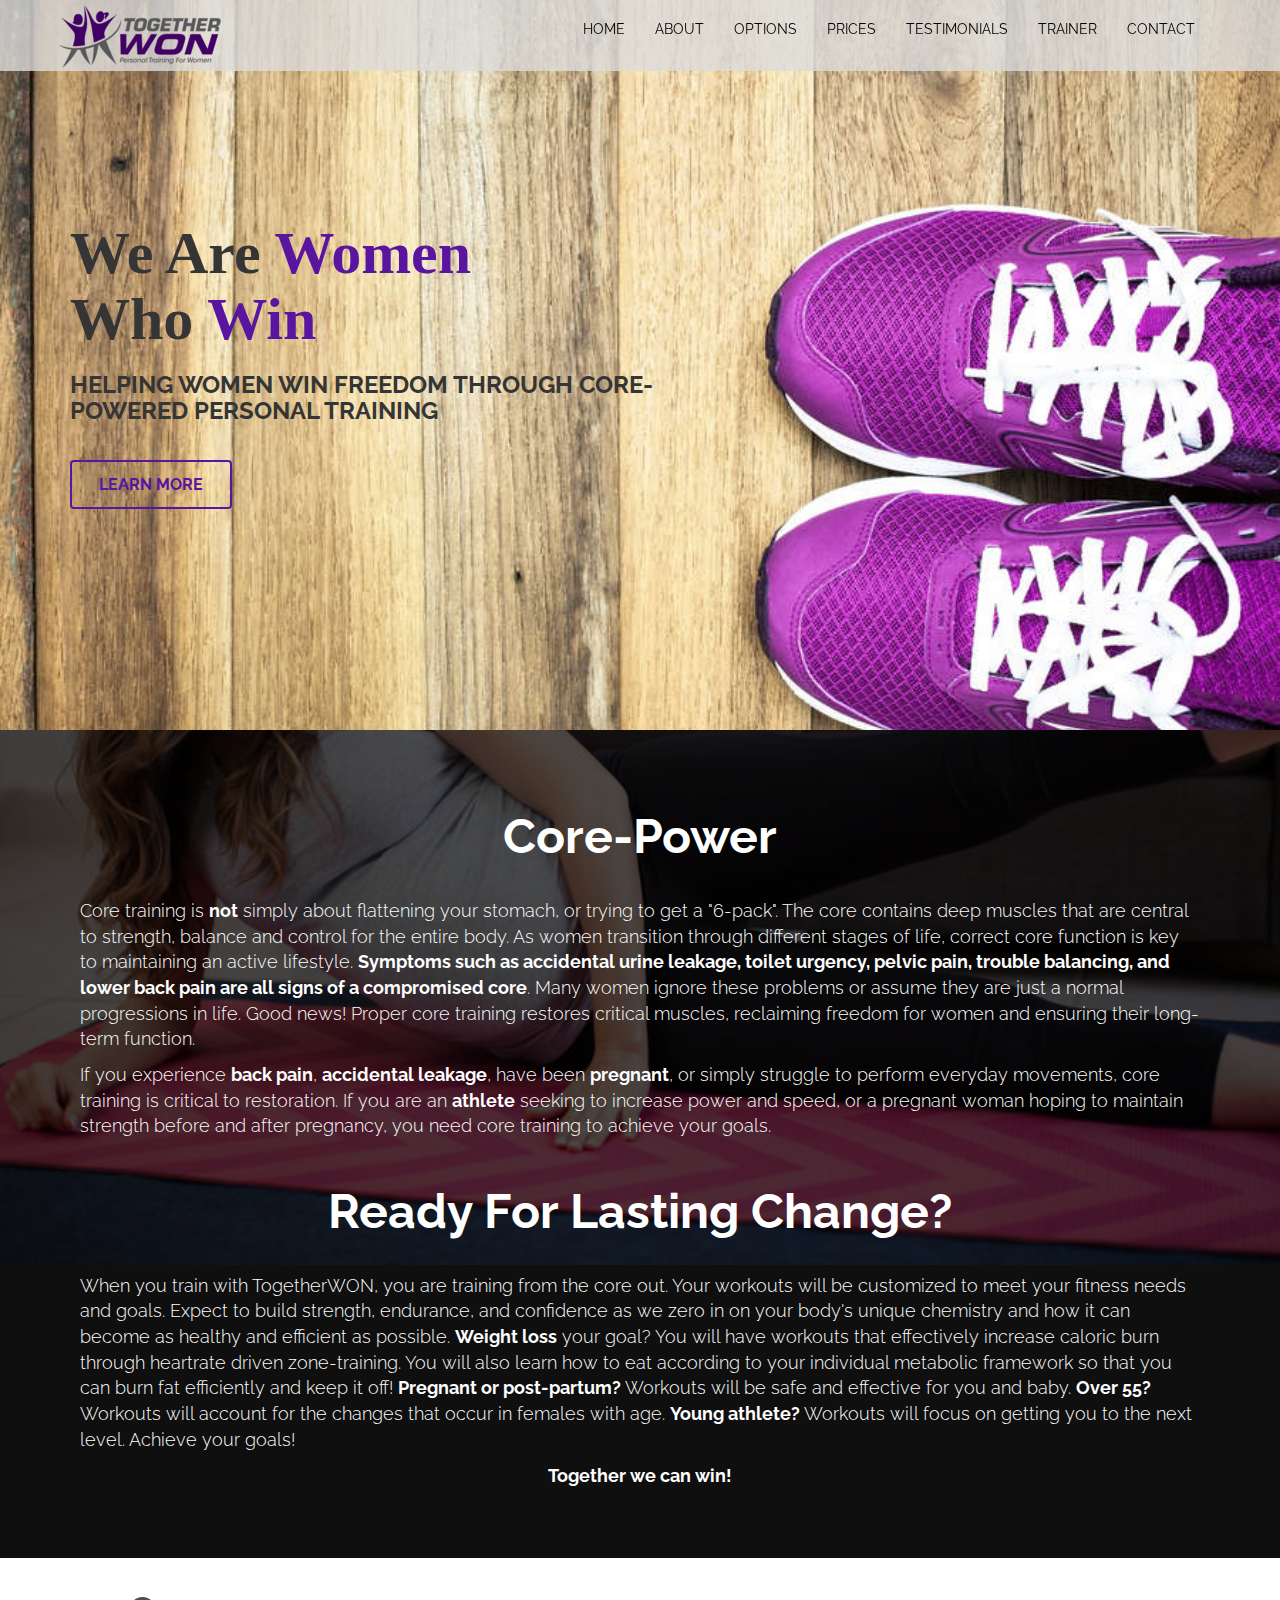
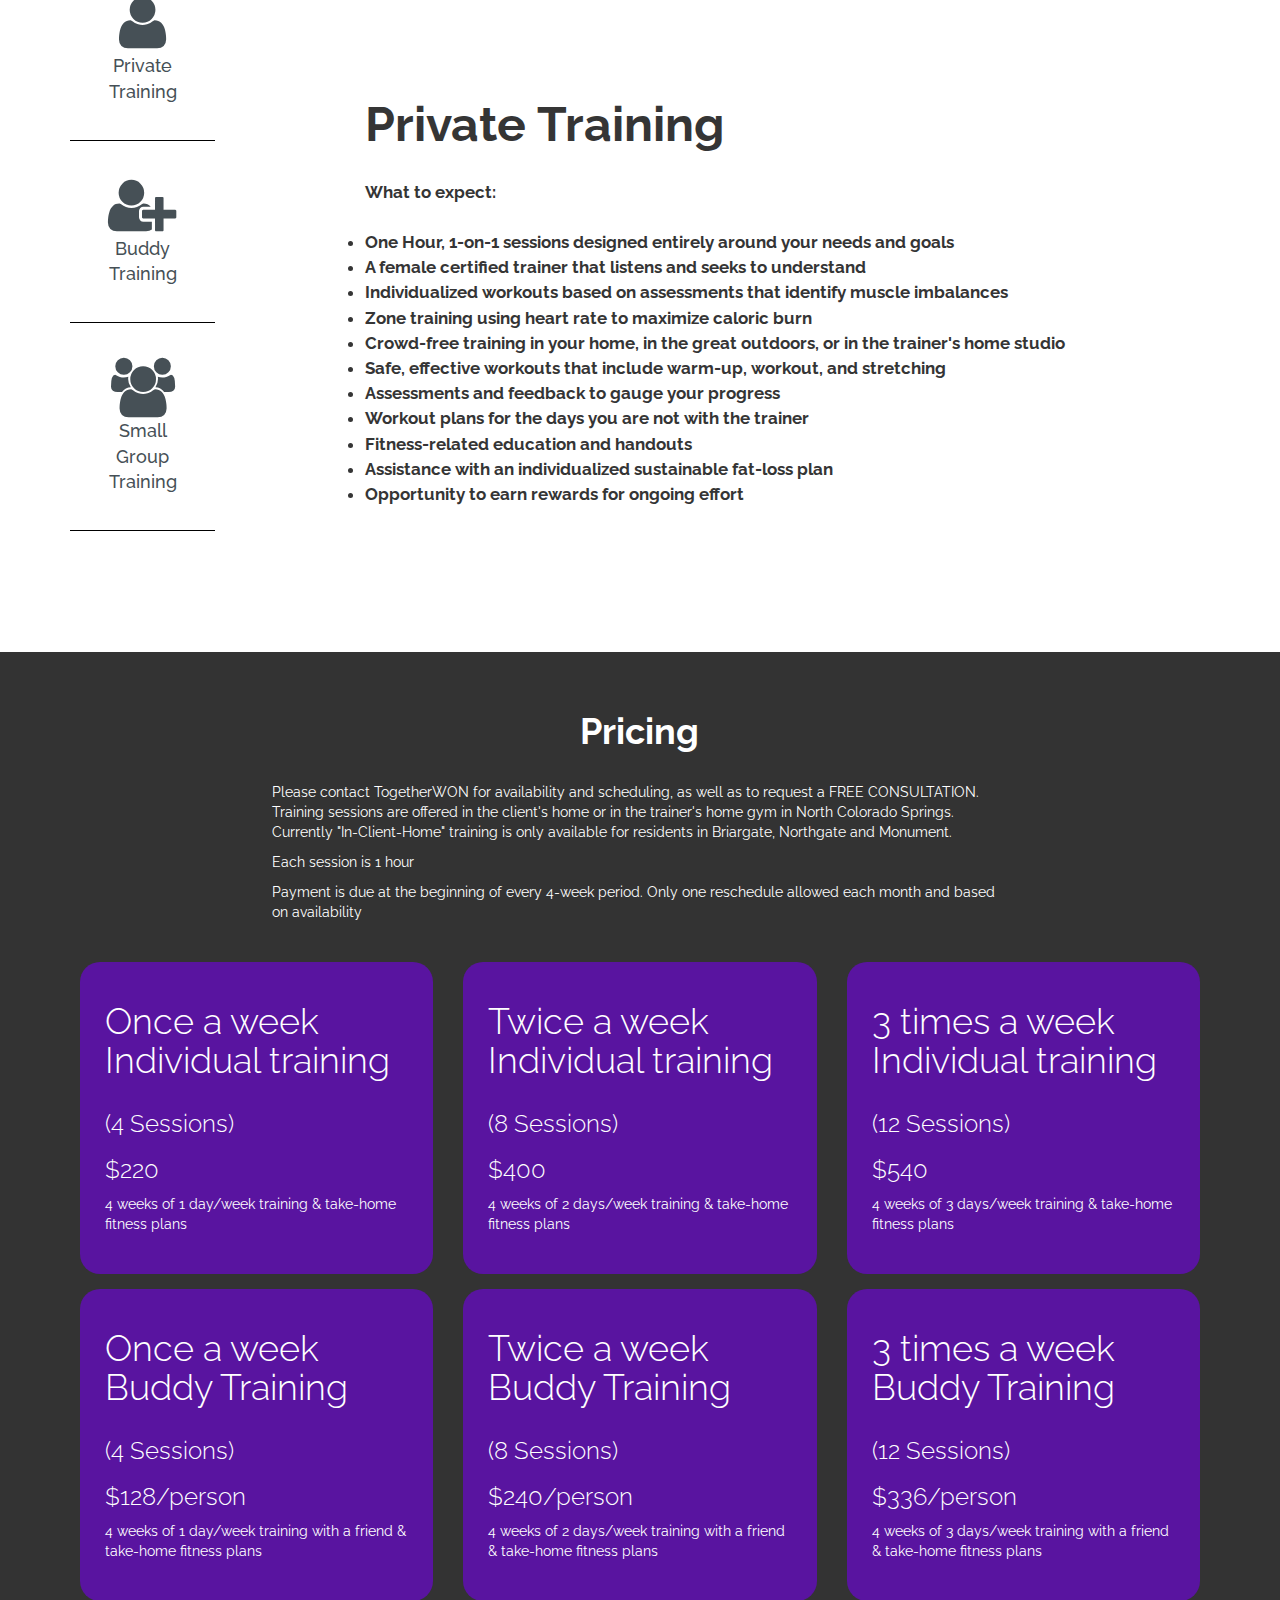
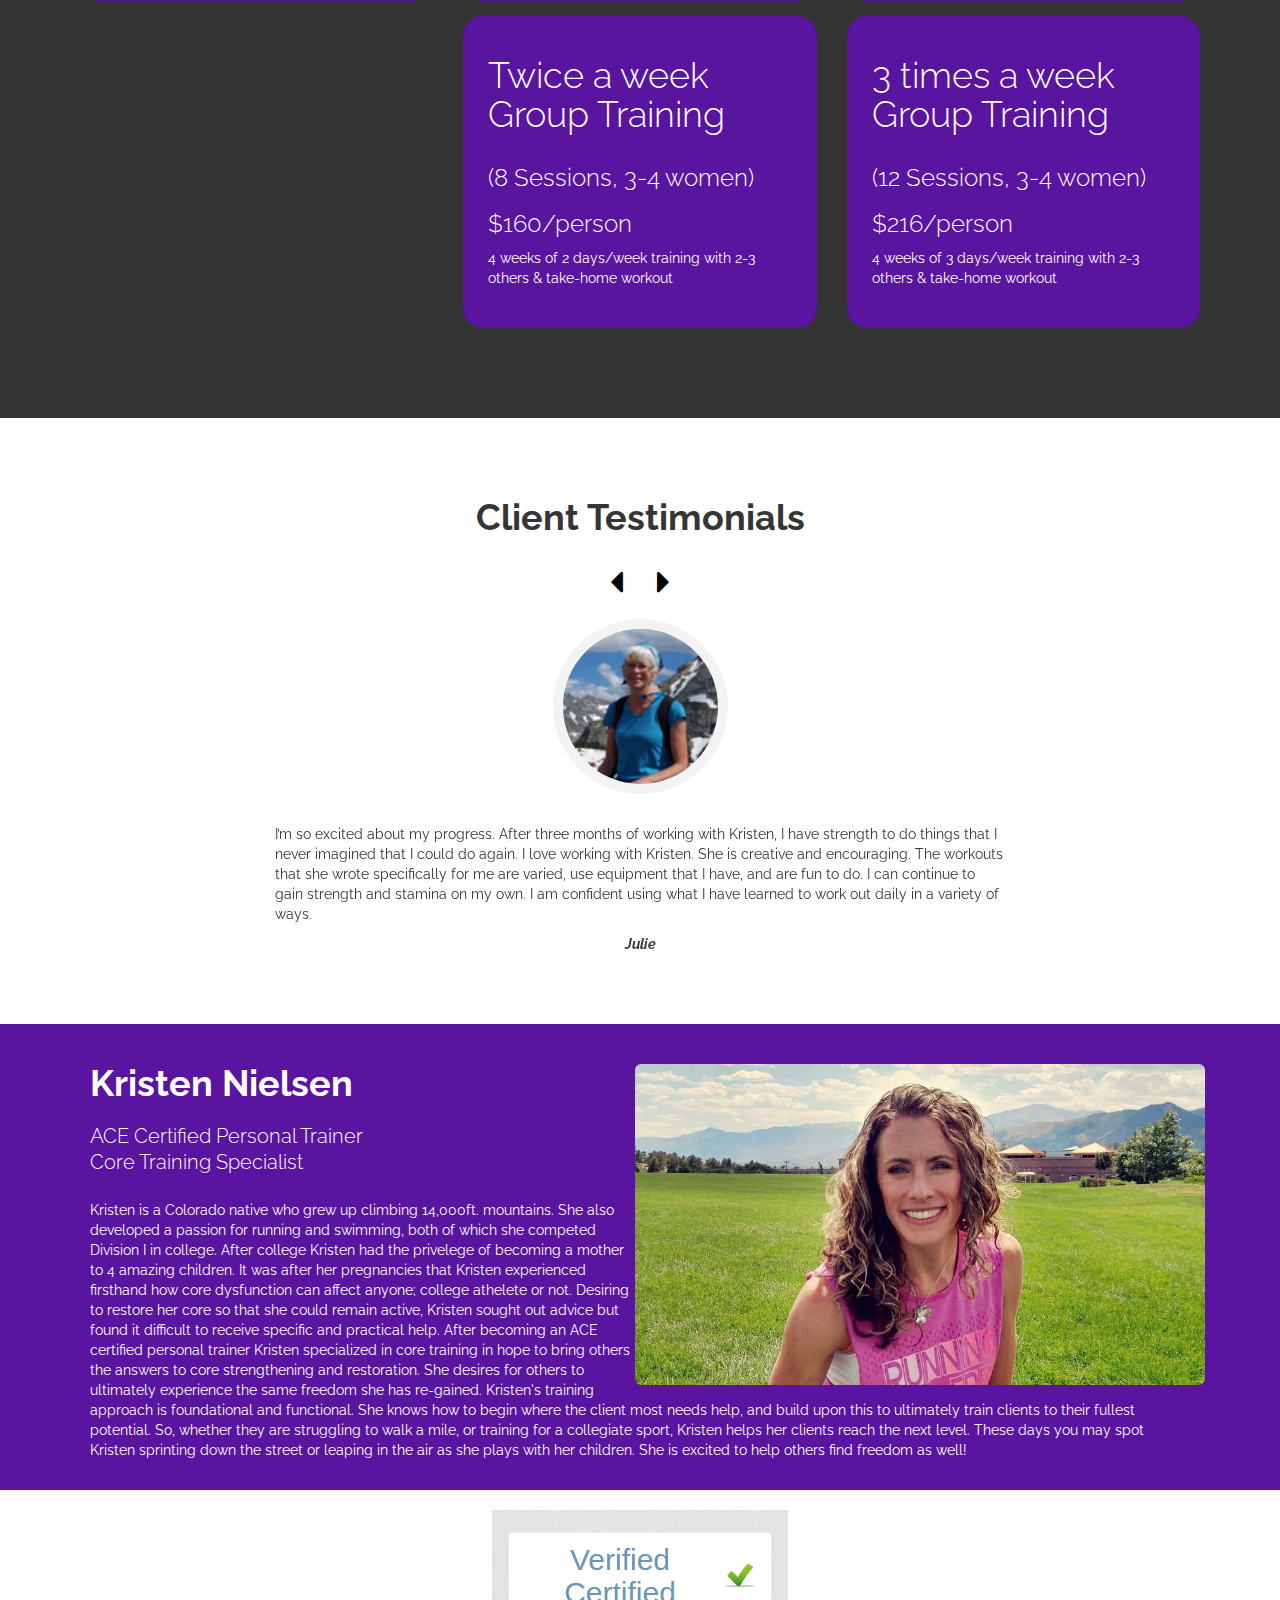
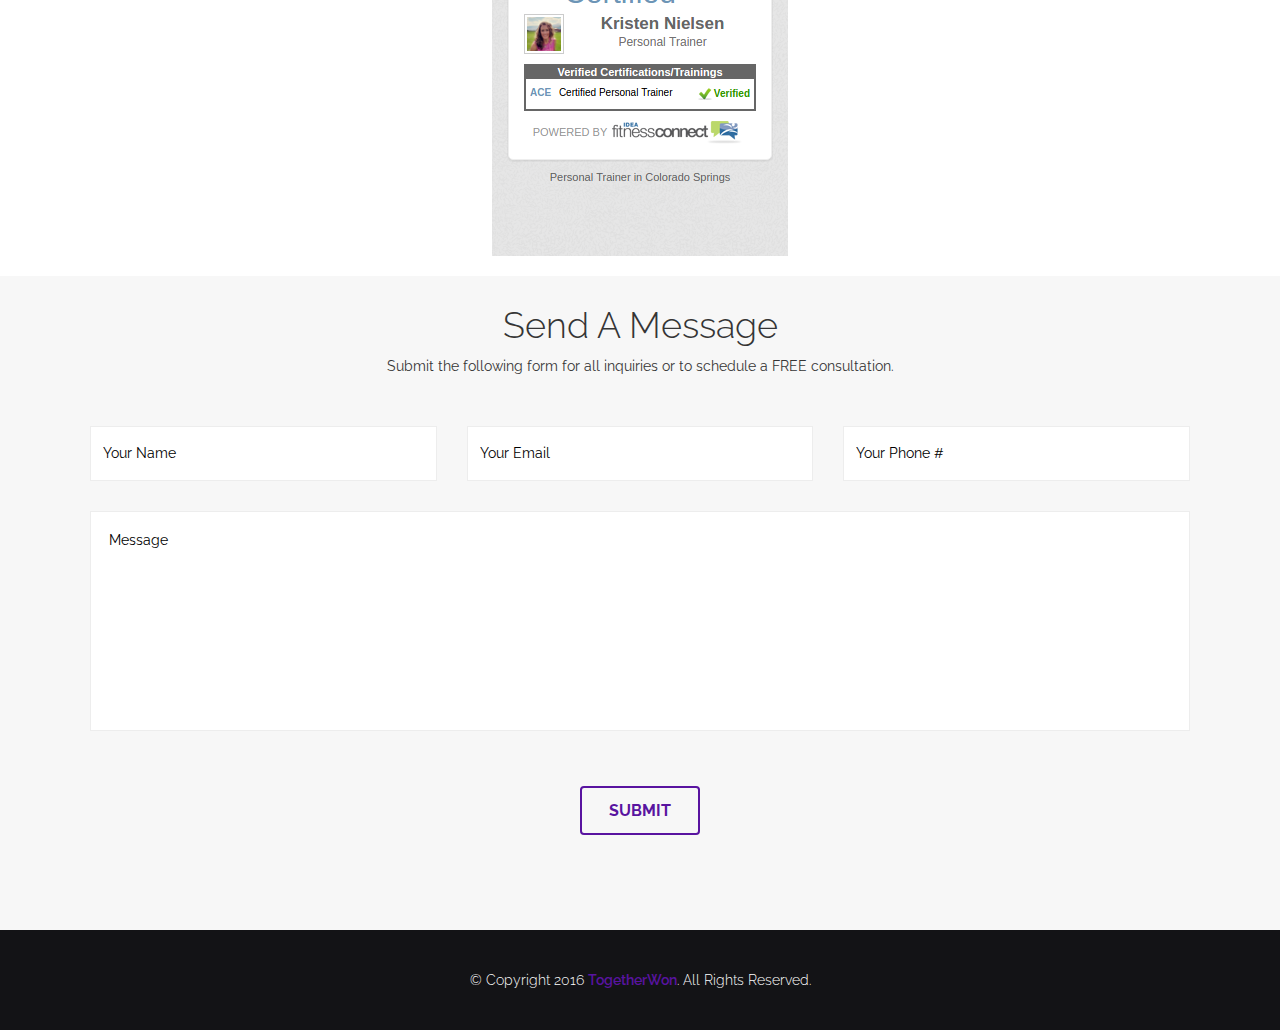
==== commit d42e518e: "Update index.html" ====
--- a/index.html
+++ b/index.html
@@ -101,7 +101,7 @@
 
                     <h1 id="win-title">We Are <span>Women</span> <br>who <span>Win</span></h1>
 
-                    <h2><b>Helping <span>women win</span> freedom through core-powered personal training
+                    <h2><b>HELPING WOMEN WIN FREEDOM THROUGH CORE-POWERED PERSONAL TRAINING
                     </b></h2>
                     <a href="#about" class="btn btn-primary">Learn More</a>
 
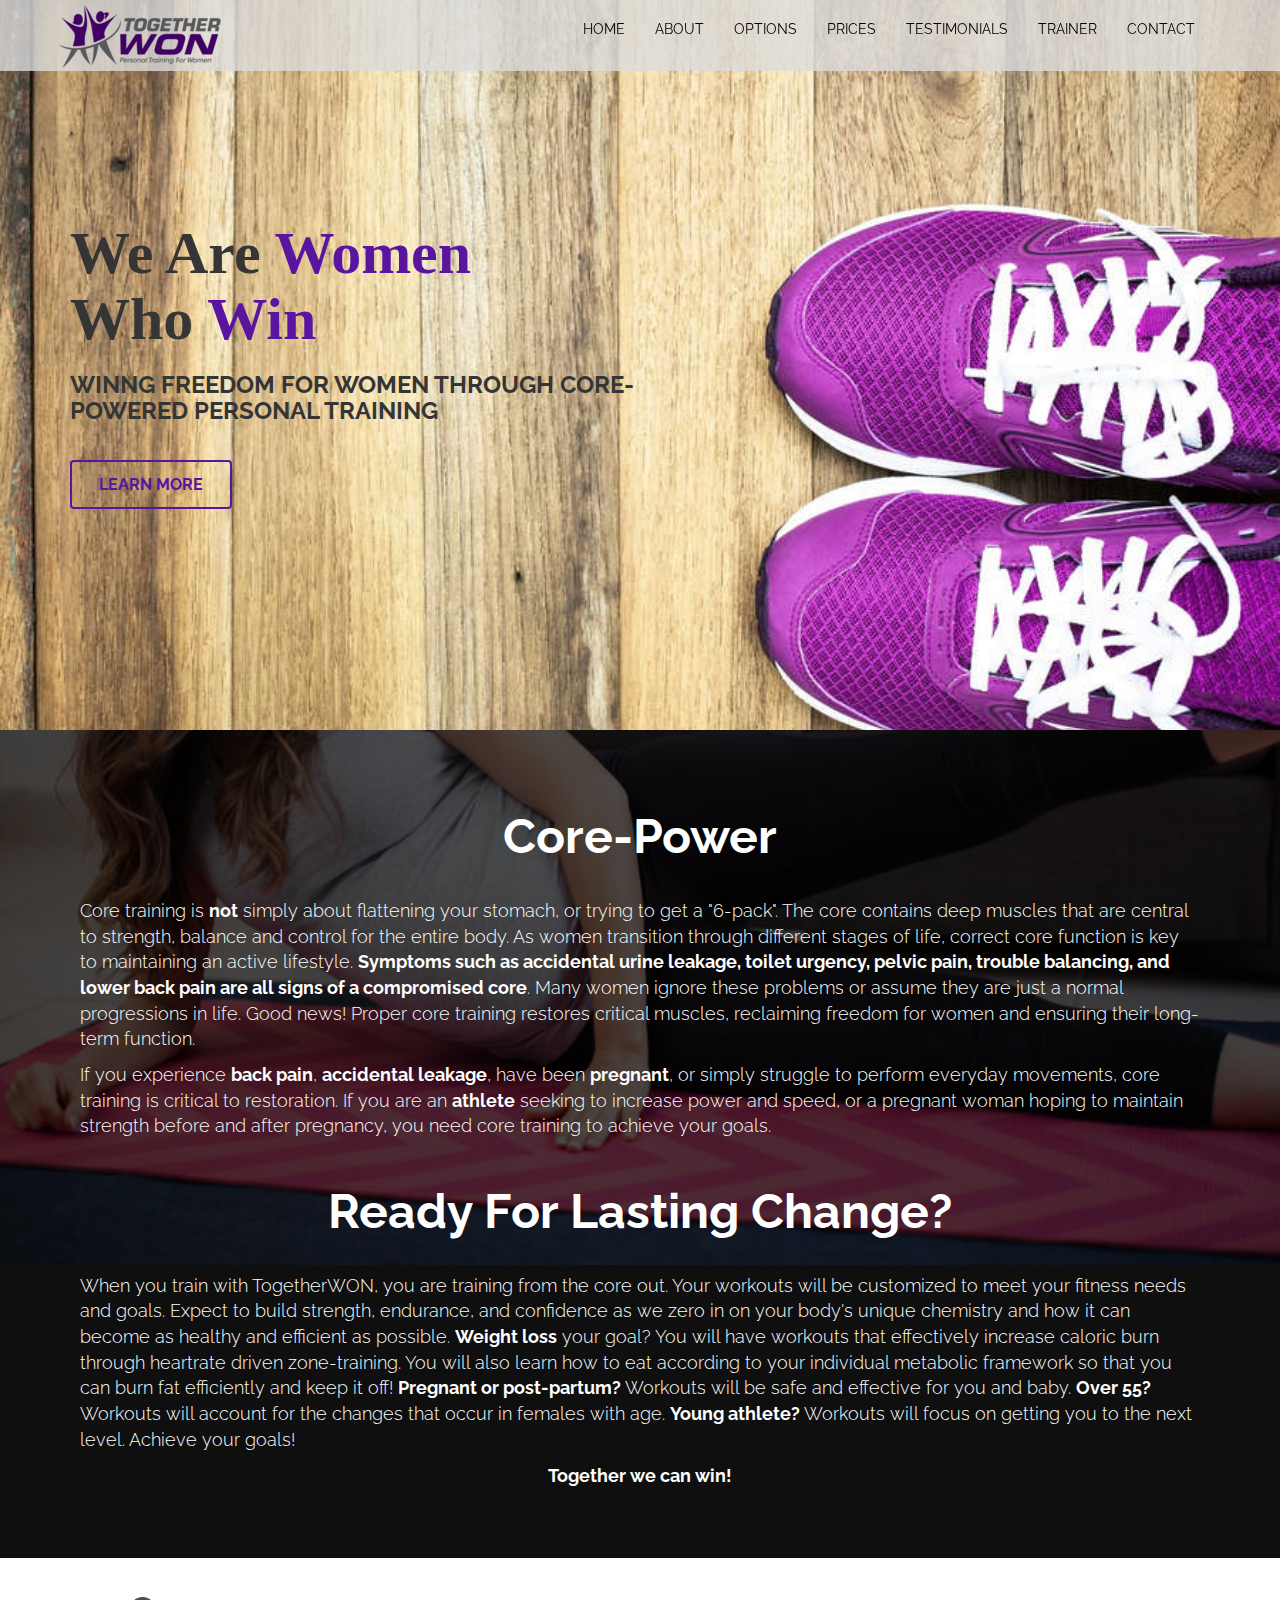
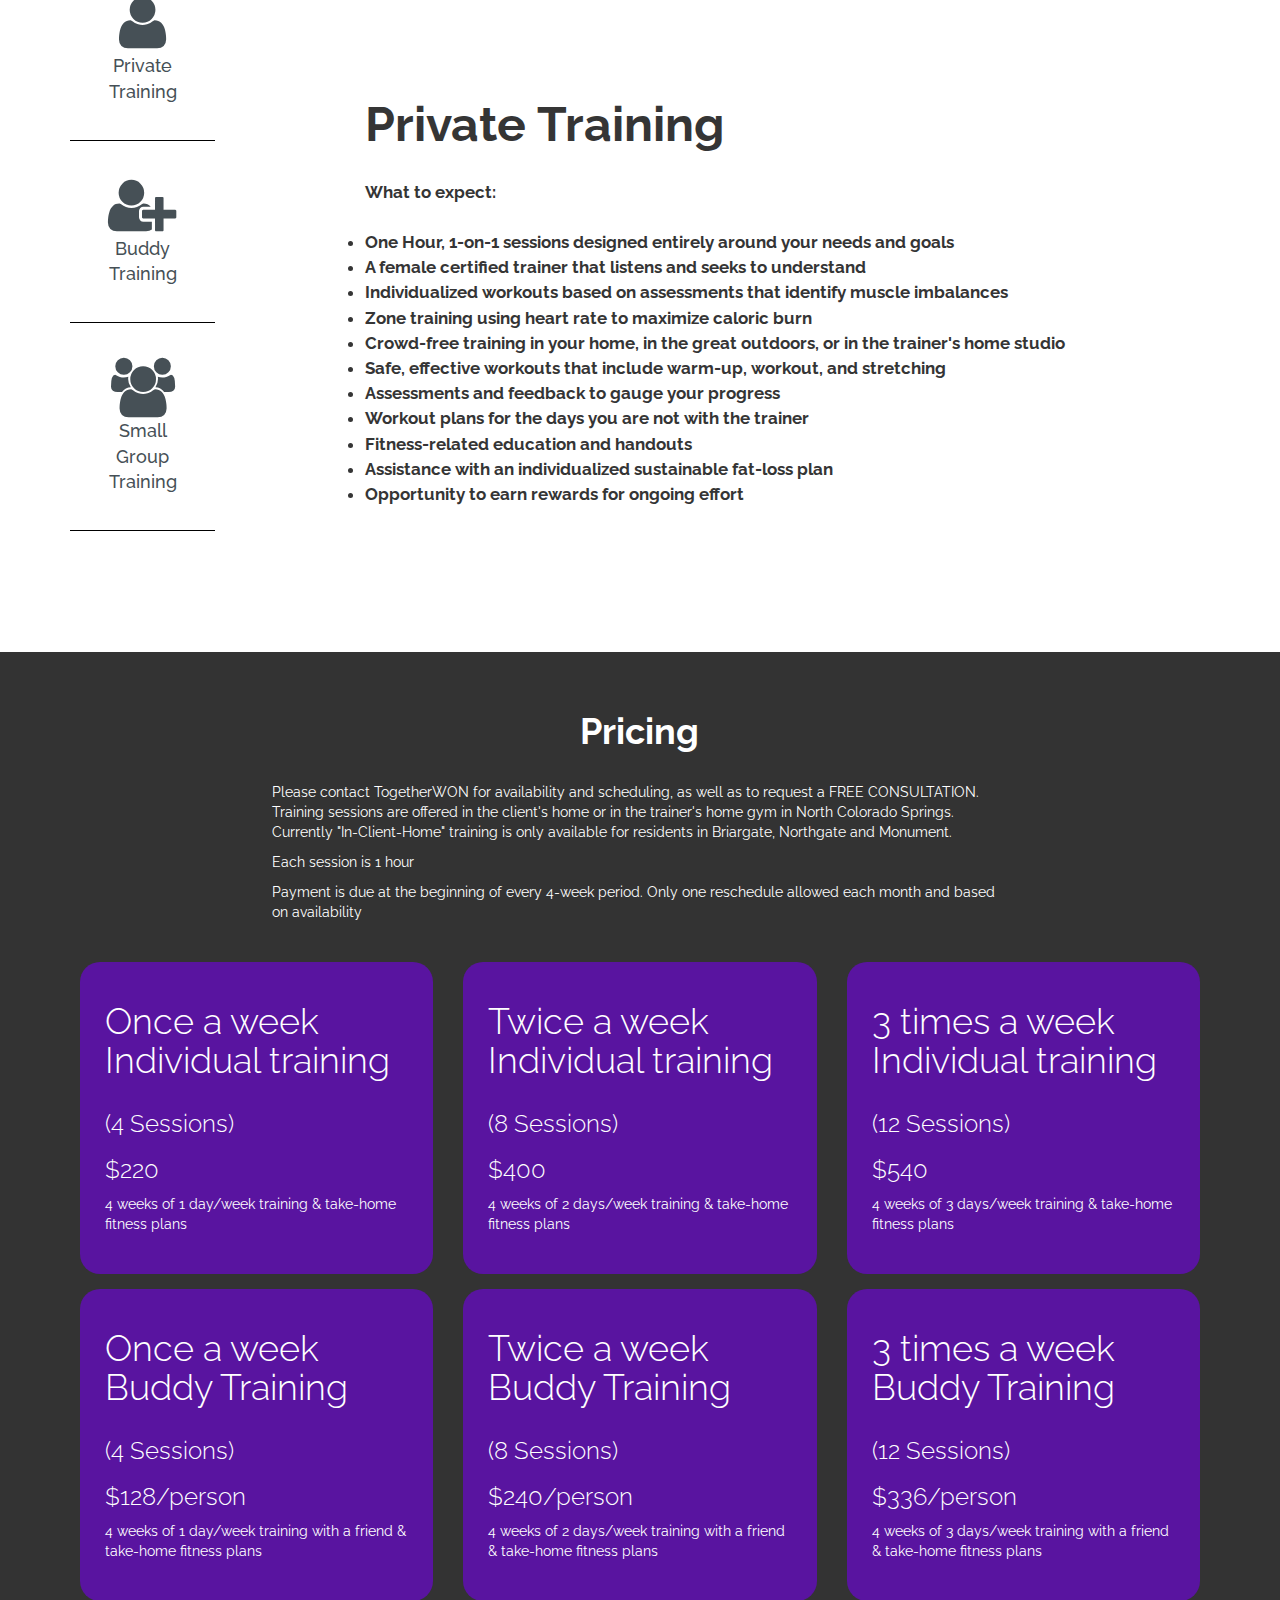
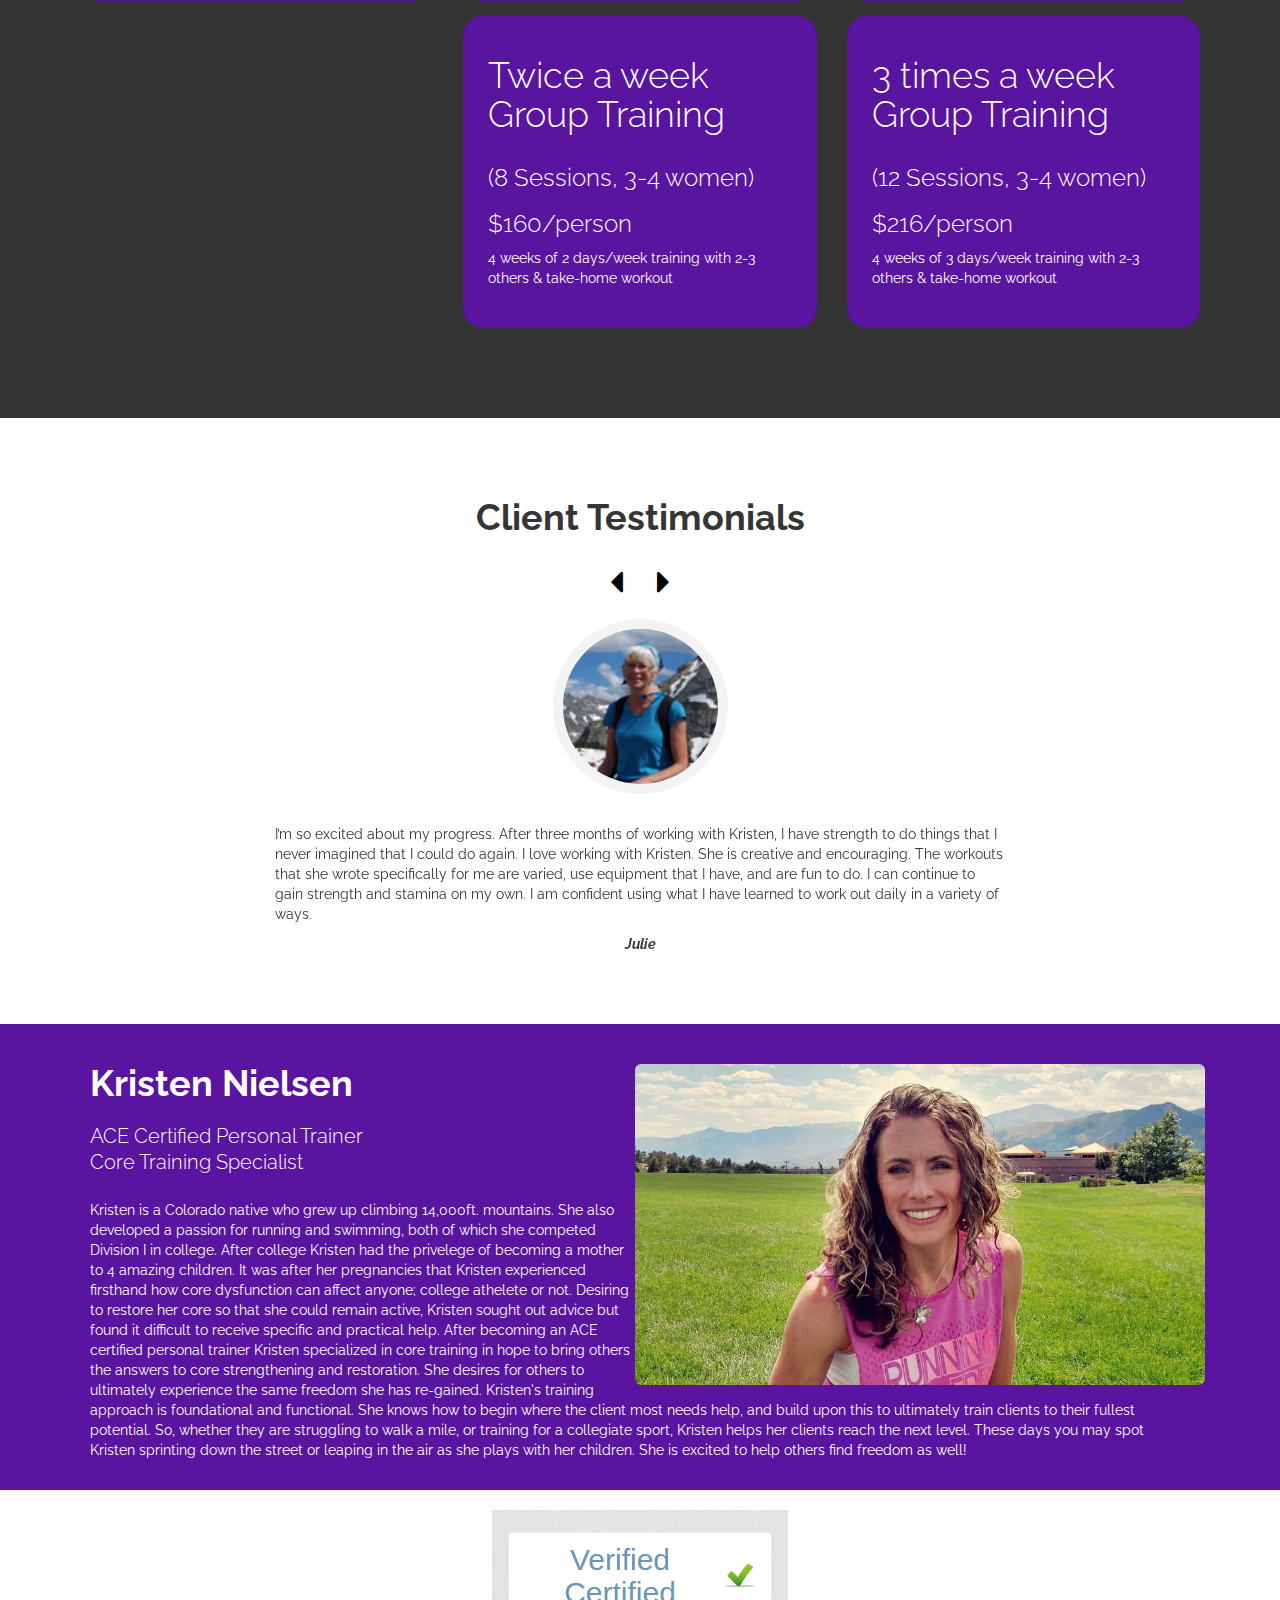
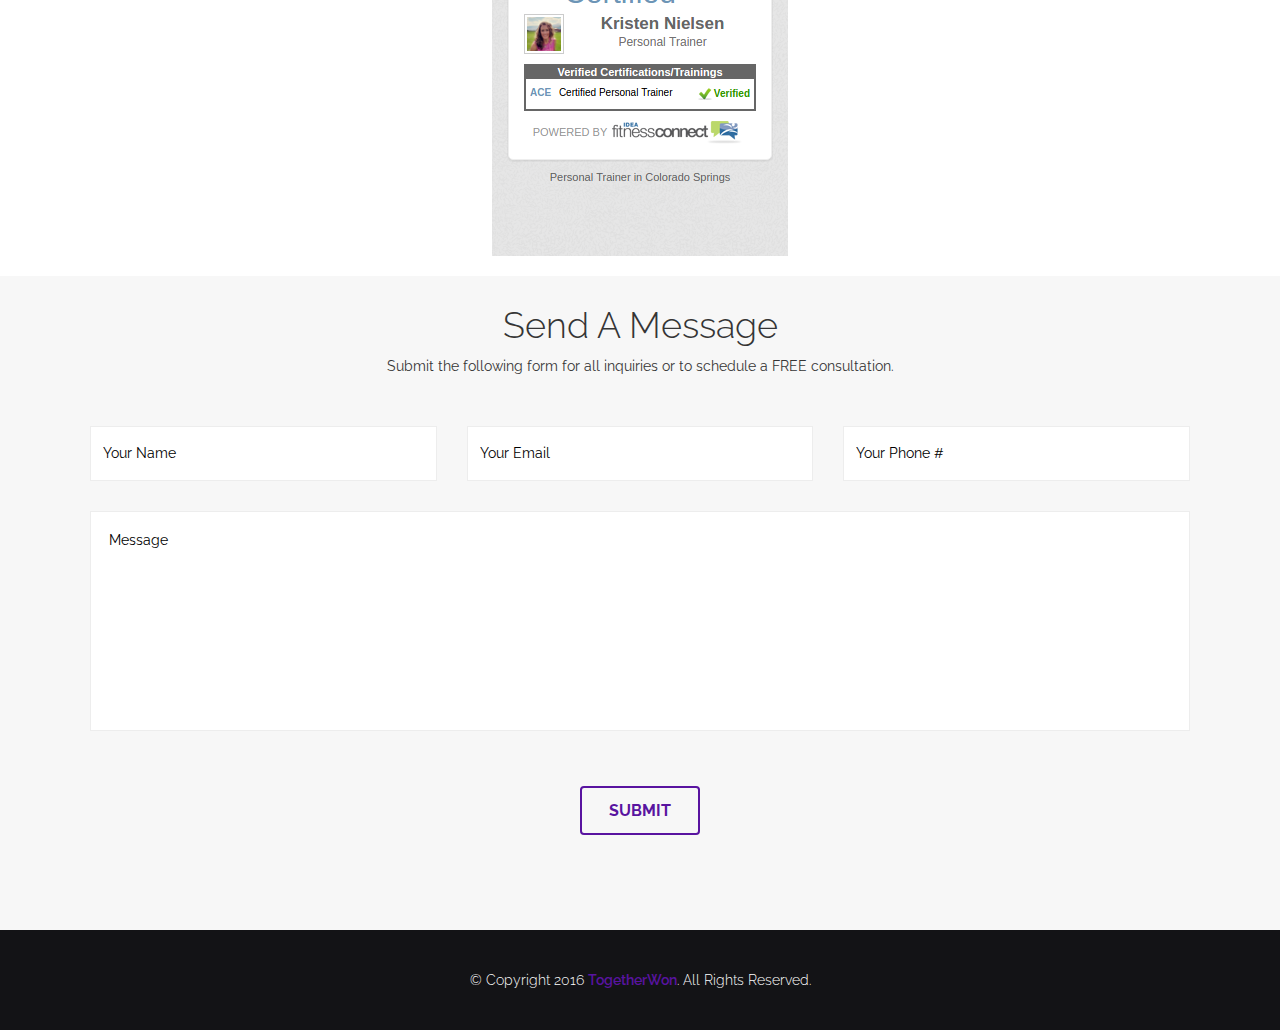
==== commit b514ddf6: "Update index.html" ====
--- a/index.html
+++ b/index.html
@@ -101,7 +101,7 @@
 
                     <h1 id="win-title">We Are <span>Women</span> <br>who <span>Win</span></h1>
 
-                    <h2><b>HELPING WOMEN WIN FREEDOM THROUGH CORE-POWERED PERSONAL TRAINING
+                    <h2><b>WINNG FREEDOM FOR WOMEN THROUGH CORE-POWERED PERSONAL TRAINING
                     </b></h2>
                     <a href="#about" class="btn btn-primary">Learn More</a>
 
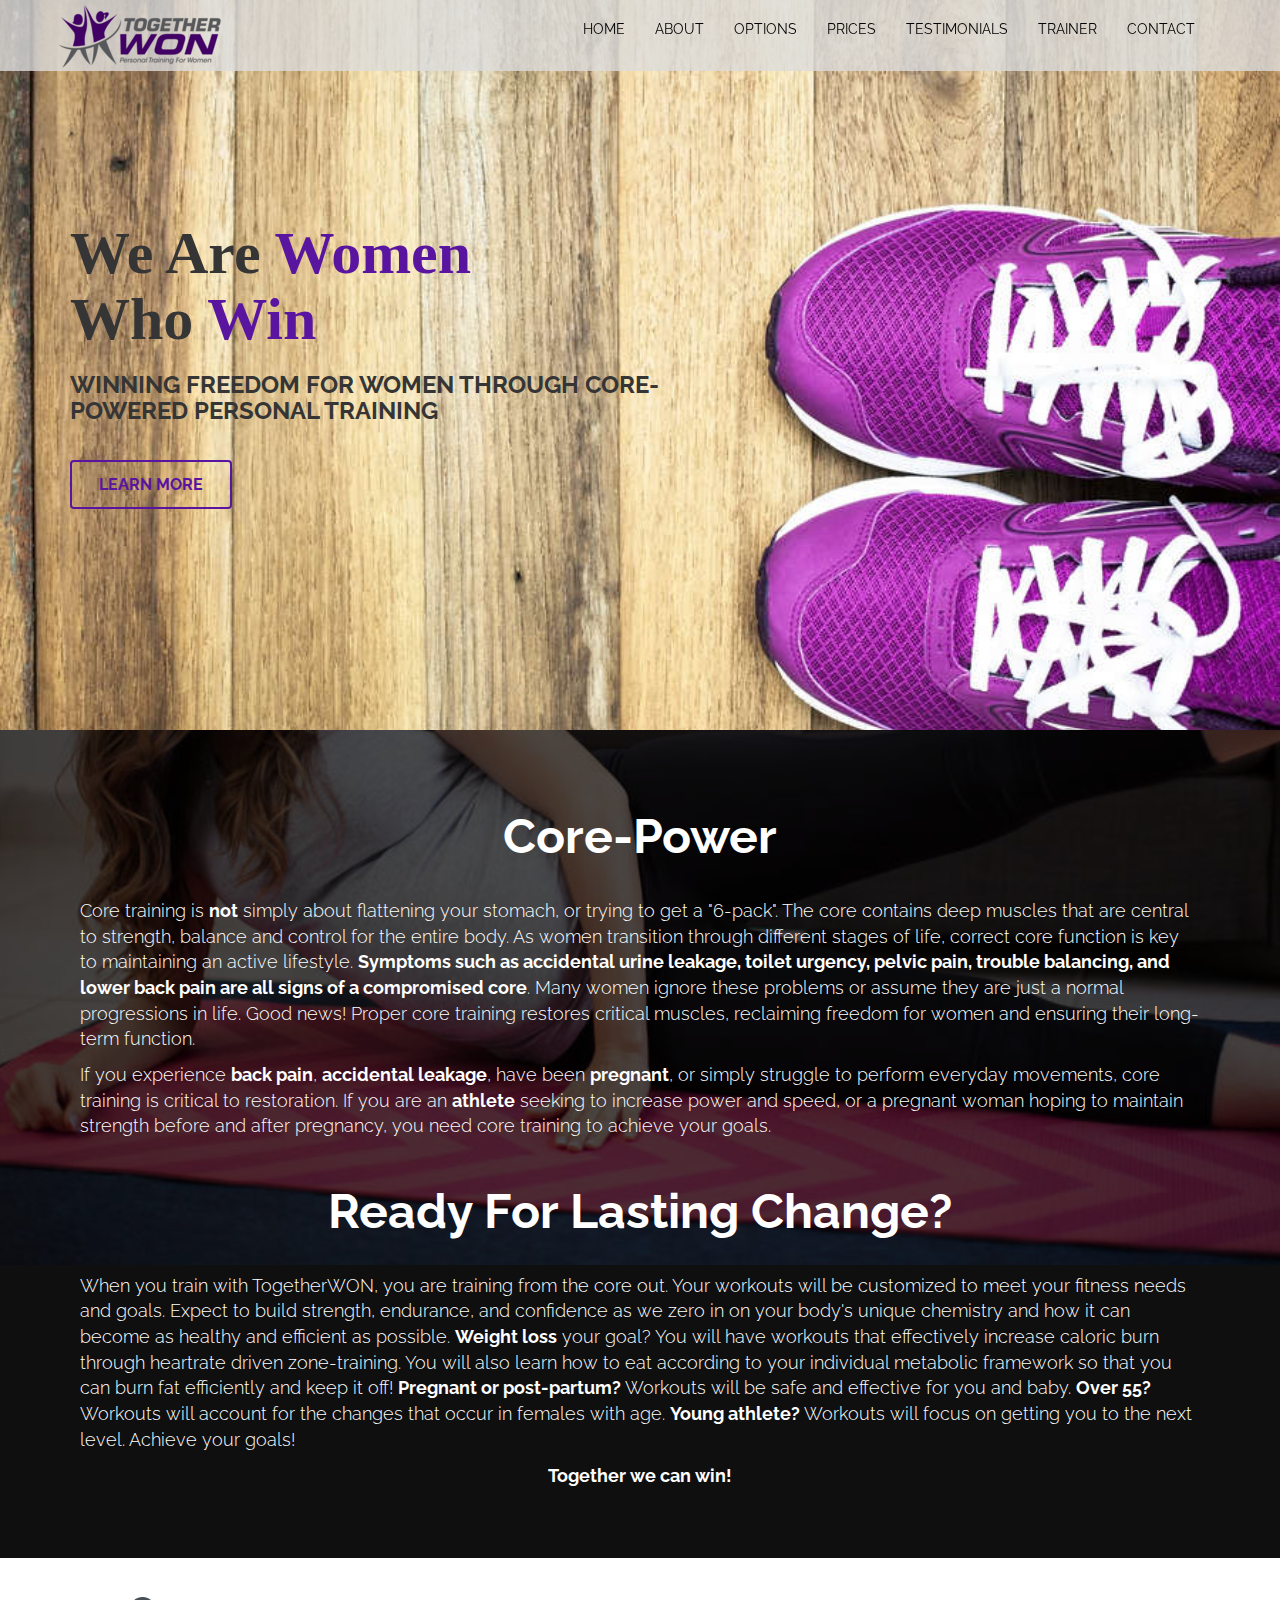
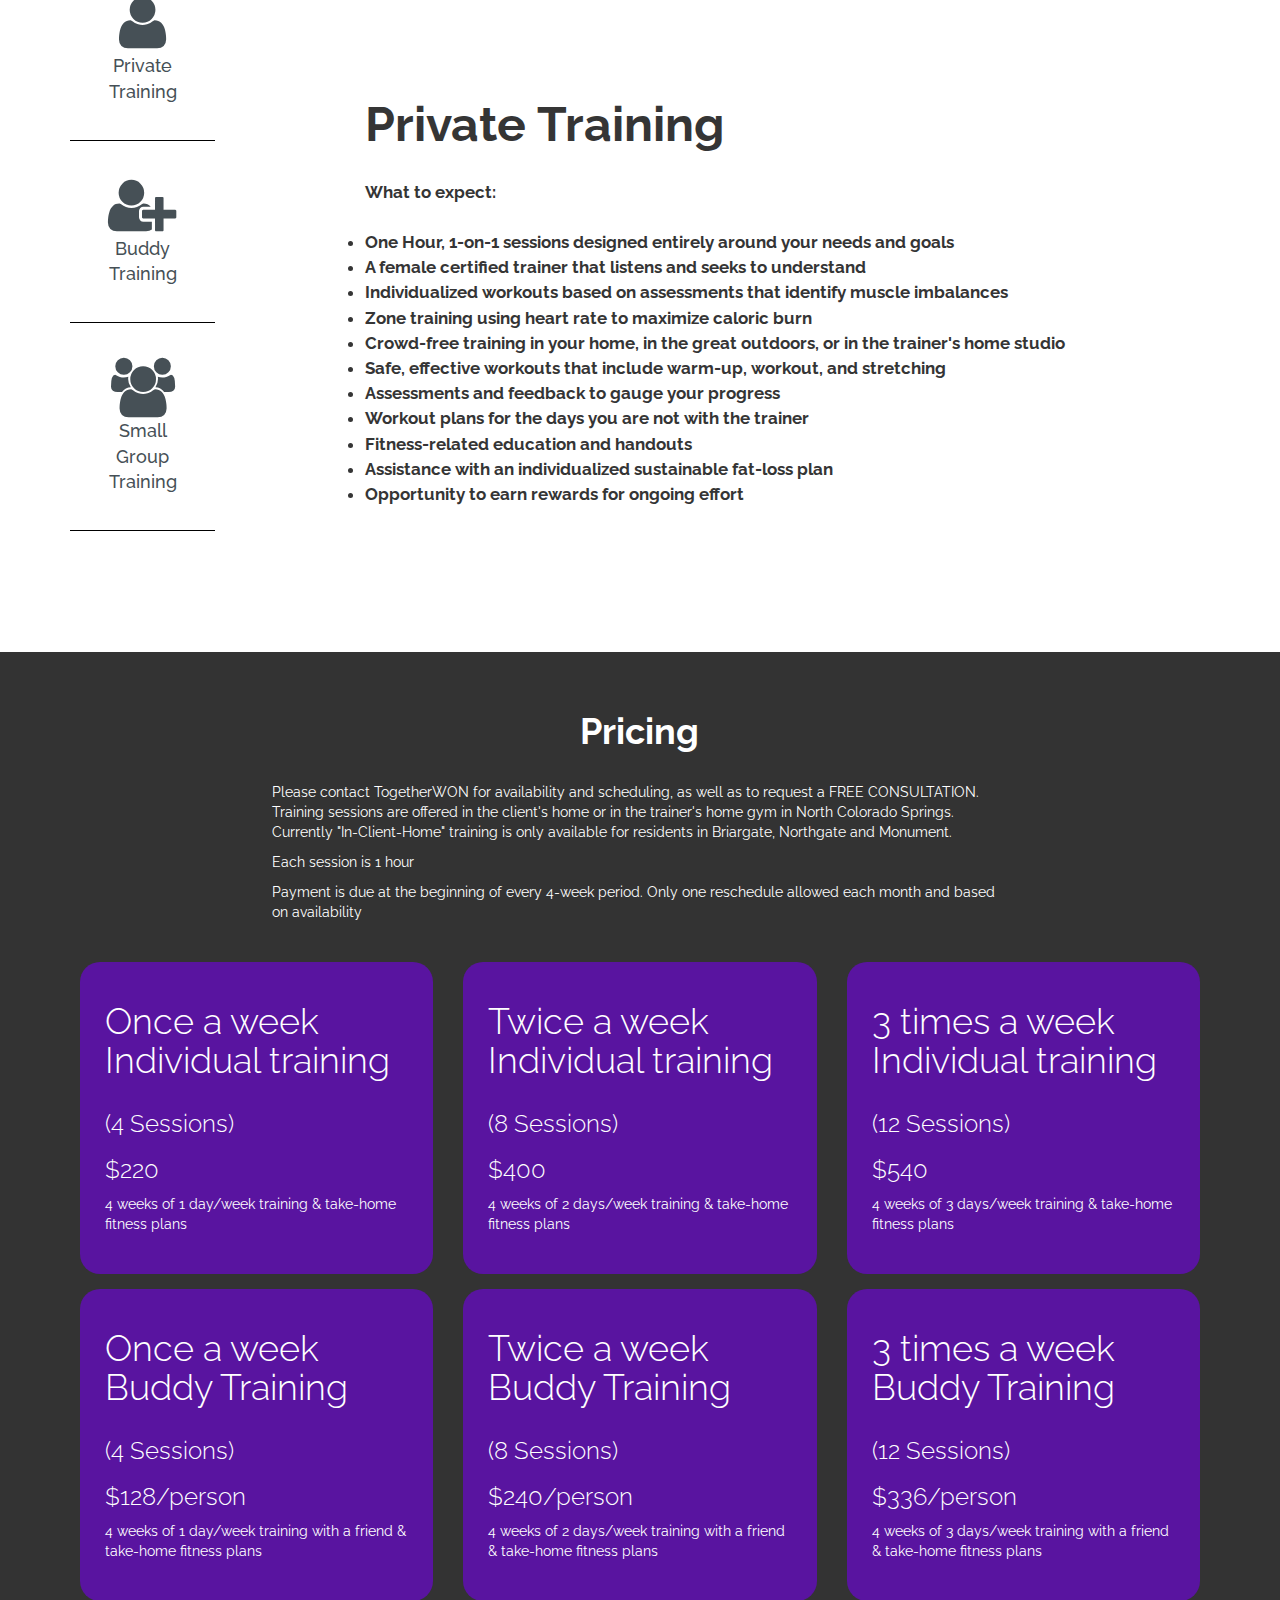
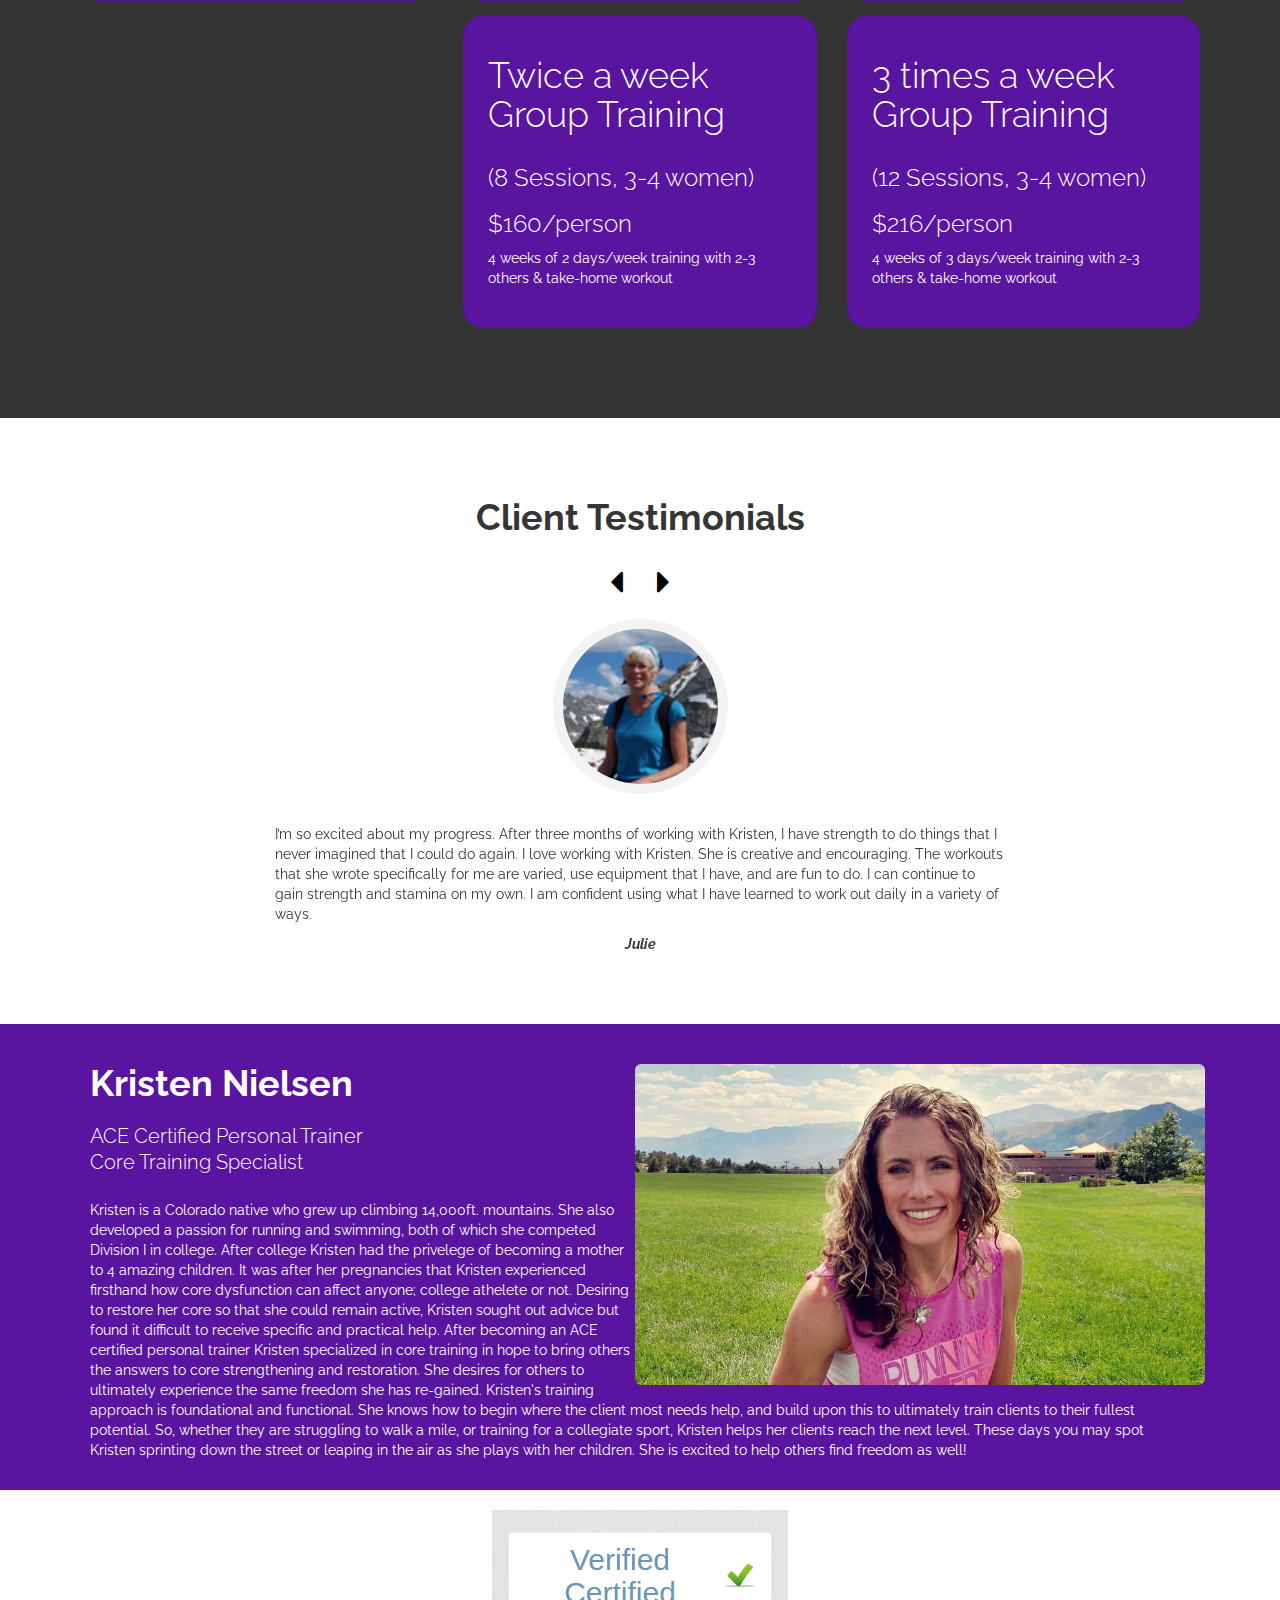
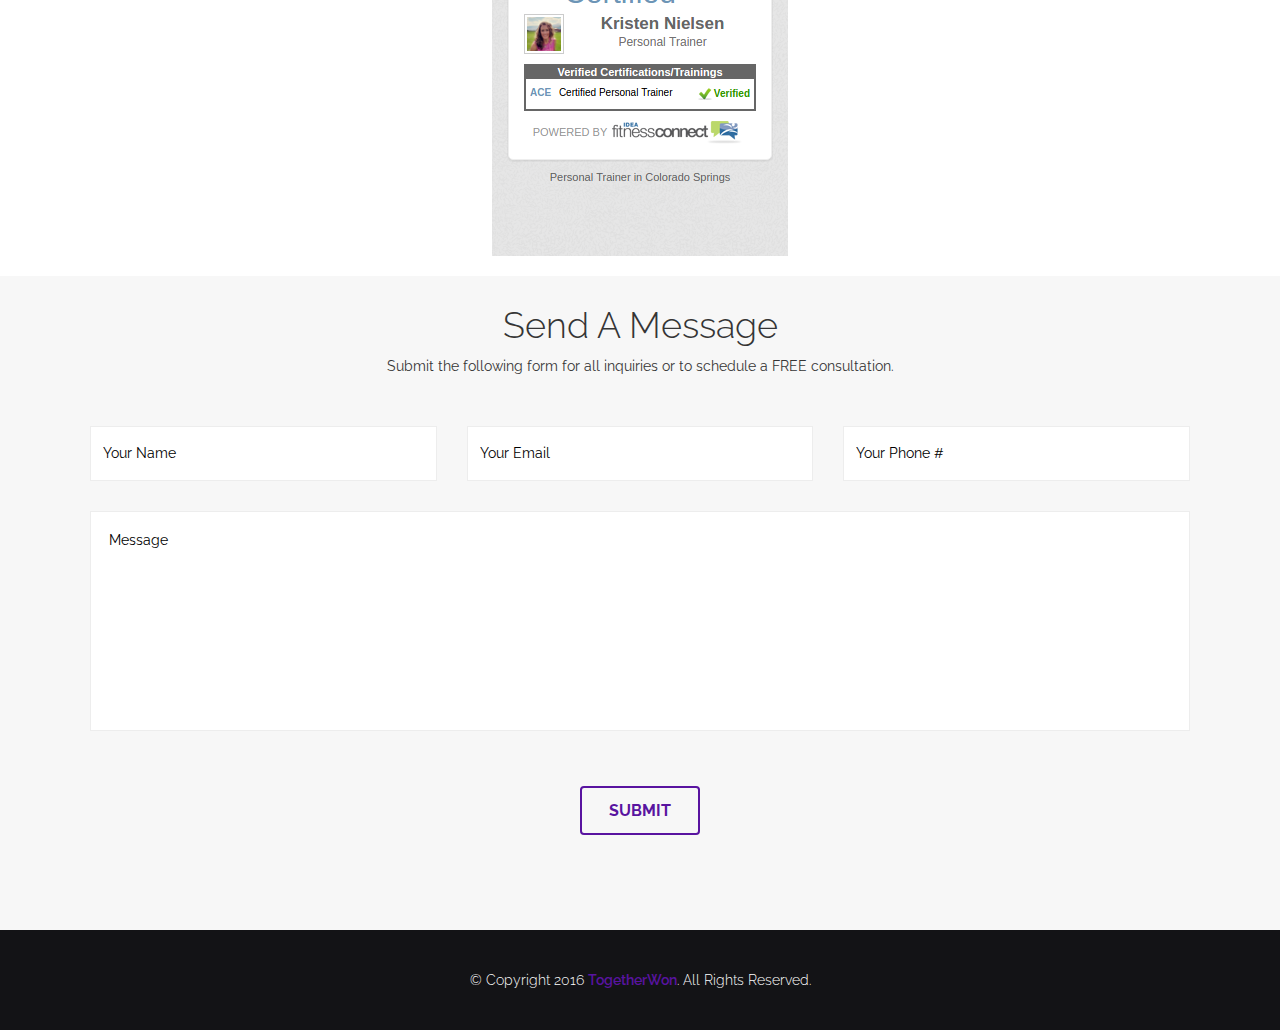
==== commit 39a2c232: "Update index.html" ====
--- a/index.html
+++ b/index.html
@@ -101,7 +101,7 @@
 
                     <h1 id="win-title">We Are <span>Women</span> <br>who <span>Win</span></h1>
 
-                    <h2><b>WINNG FREEDOM FOR WOMEN THROUGH CORE-POWERED PERSONAL TRAINING
+                    <h2><b>WINNING FREEDOM FOR WOMEN THROUGH CORE-POWERED PERSONAL TRAINING
                     </b></h2>
                     <a href="#about" class="btn btn-primary">Learn More</a>
 
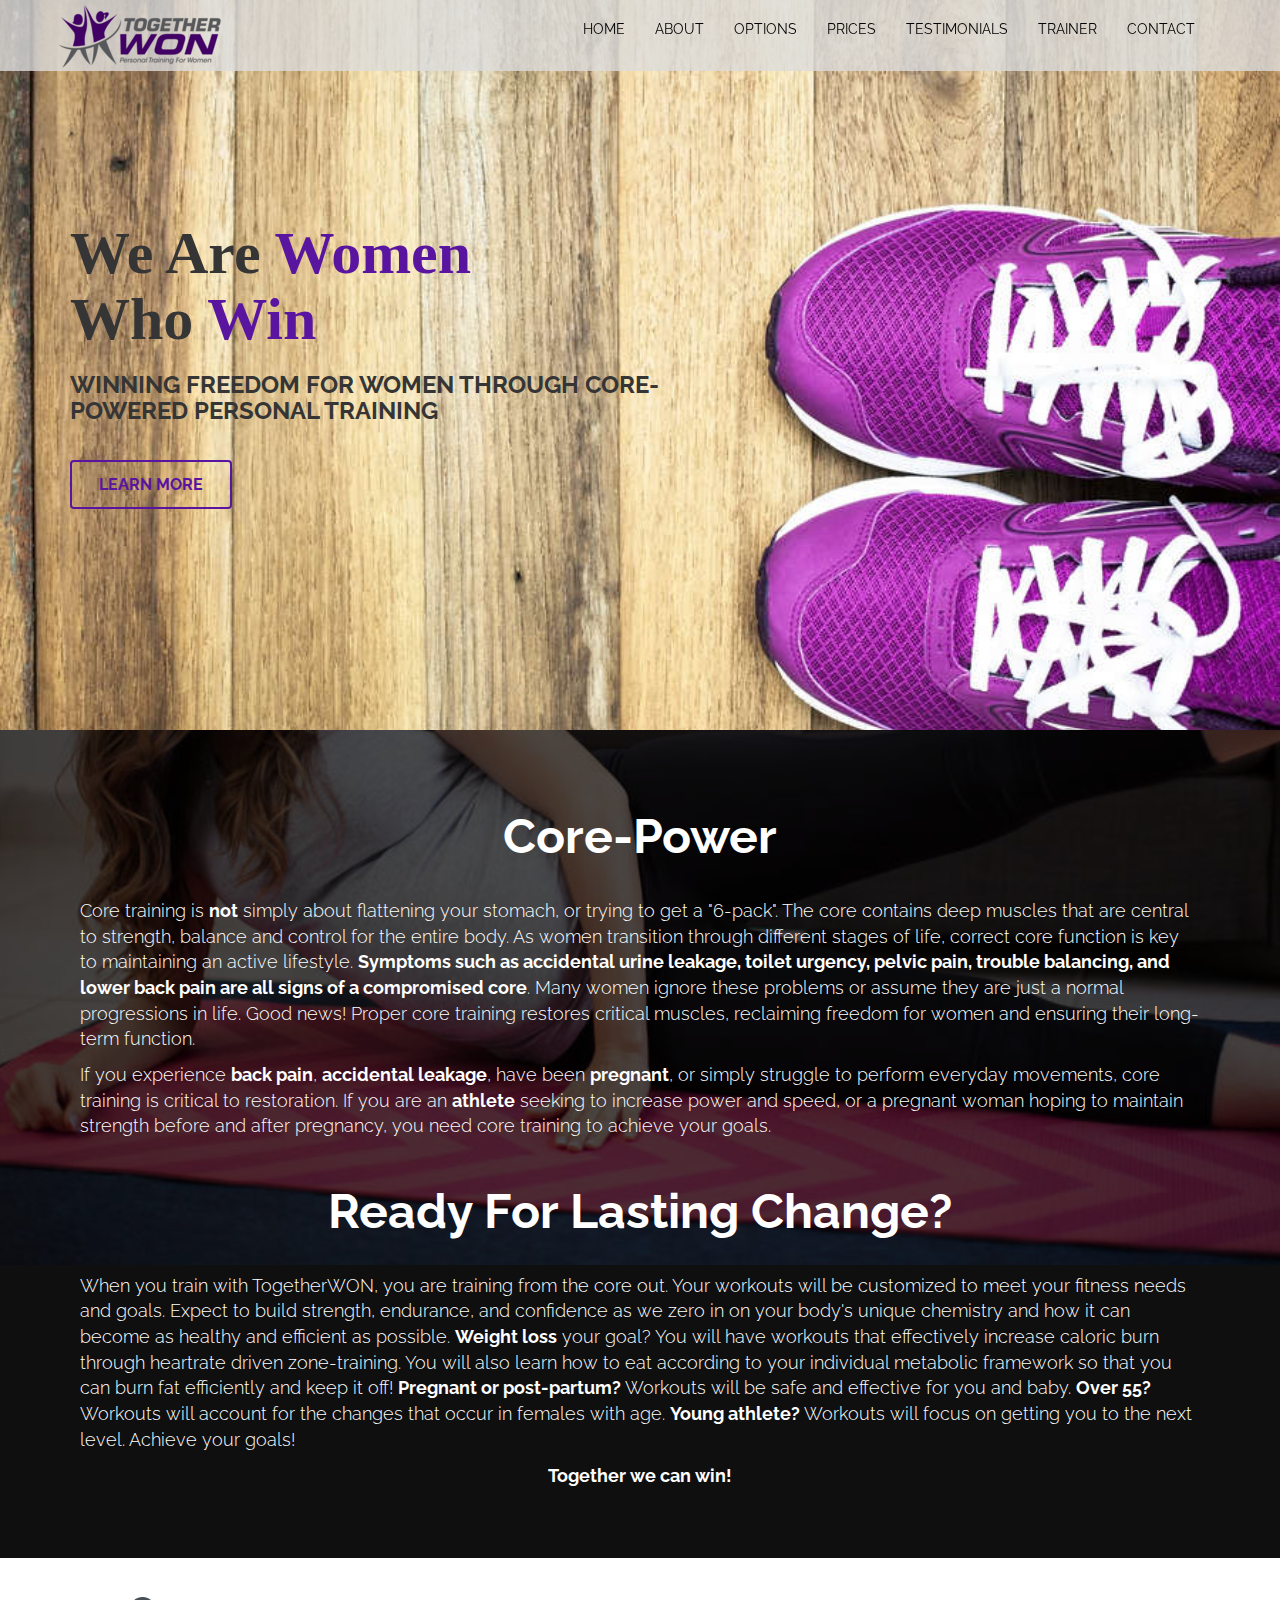
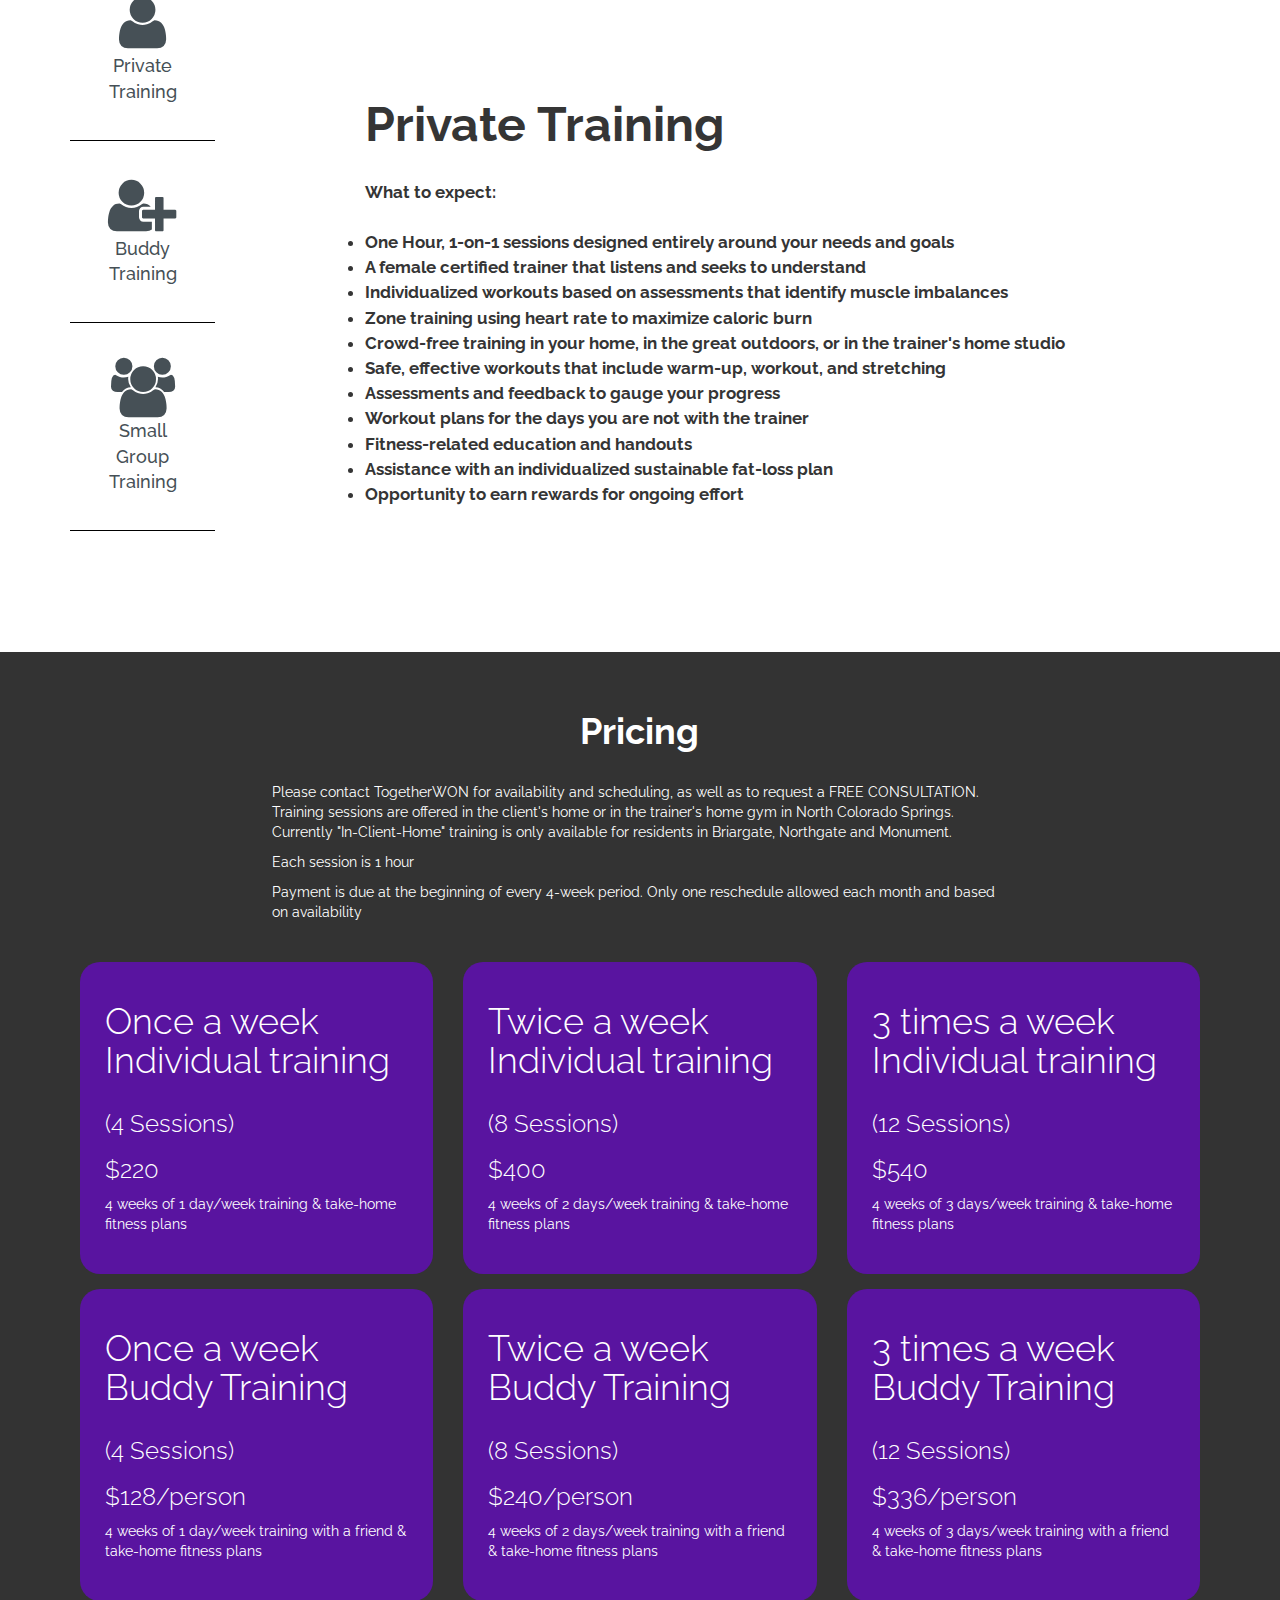
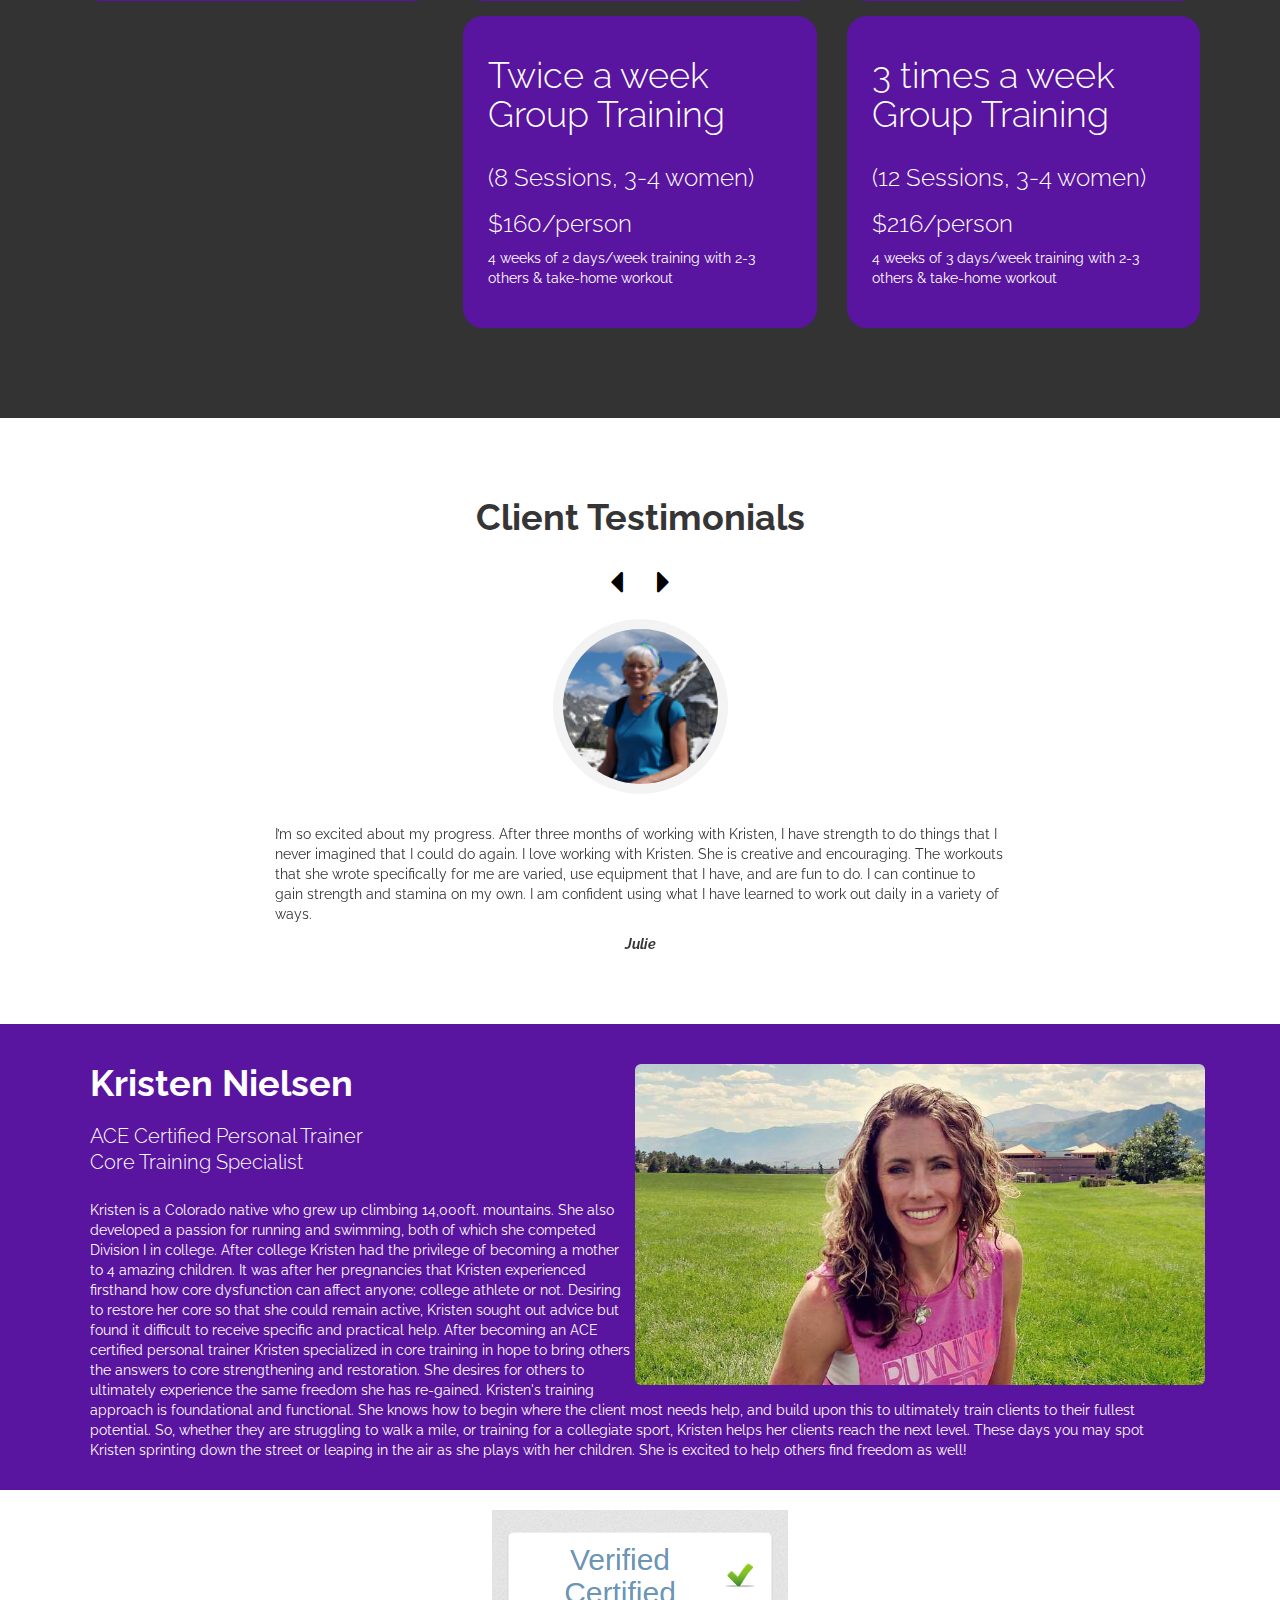
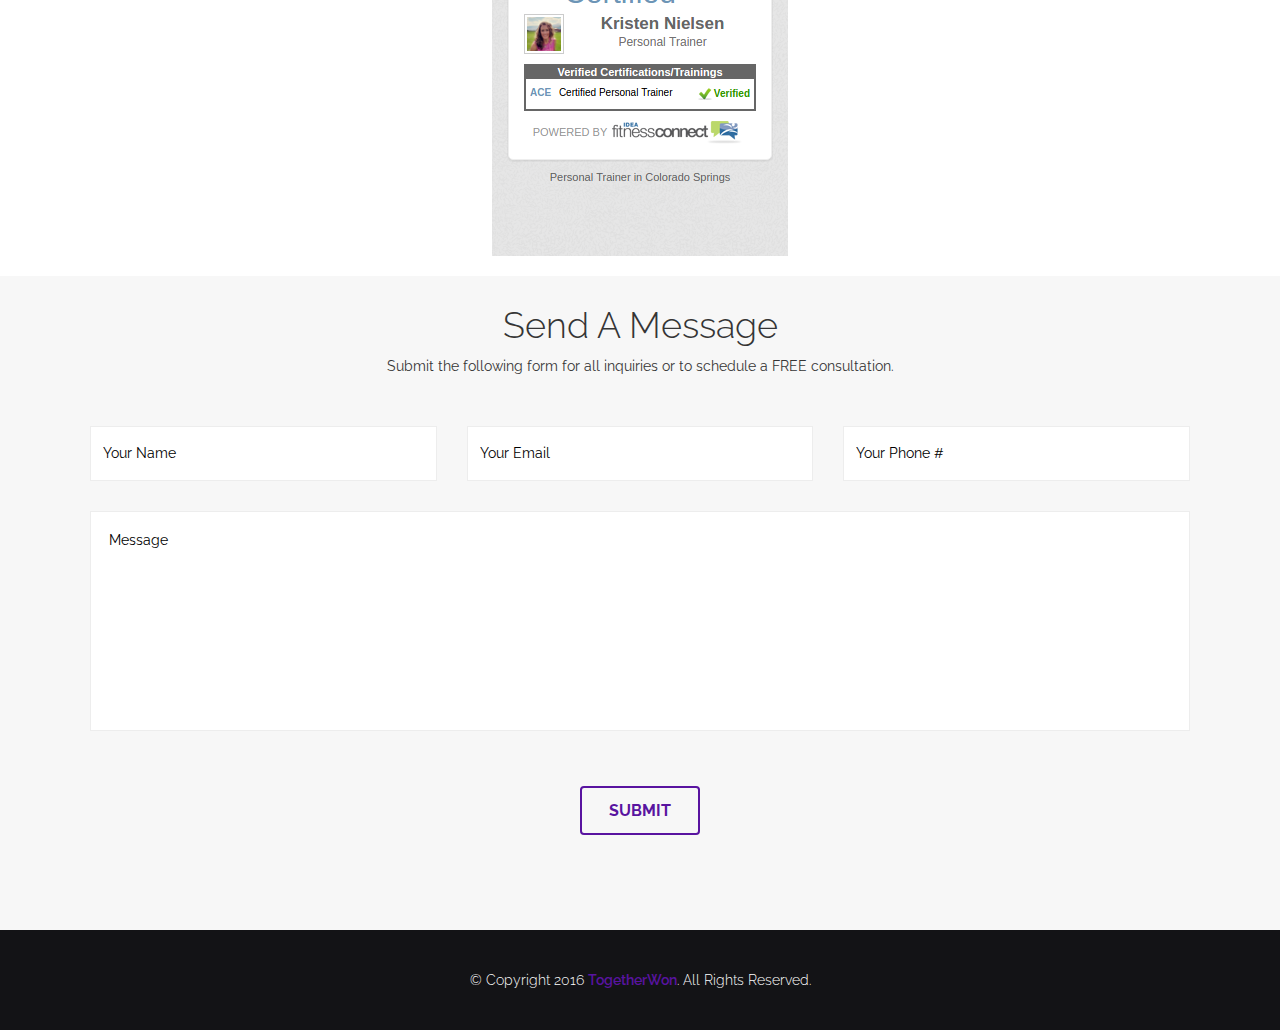
==== commit 5812fadb: "Update index.html" ====
--- a/index.html
+++ b/index.html
@@ -414,9 +414,9 @@
                         <h2>ACE Certified Personal Trainer <br> Core Training Specialist</h2>
                         <p>Kristen is a Colorado native who grew up climbing 14,000ft. mountains. She
                             also developed a passion for running and swimming, both of which she competed Division I in
-                            college. After college Kristen had the privelege of becoming a mother to 4 amazing children.
+                            college. After college Kristen had the privilege of becoming a mother to 4 amazing children.
                             It was after her pregnancies that Kristen experienced firsthand how core dysfunction
-                            can affect anyone; college athelete or not. Desiring to restore her core so that
+                            can affect anyone; college athlete or not. Desiring to restore her core so that
                             she could remain active, Kristen sought out advice but found it difficult to
                             receive specific and practical help. After becoming an ACE certified personal trainer Kristen
                             specialized in core training in hope to bring others the answers to
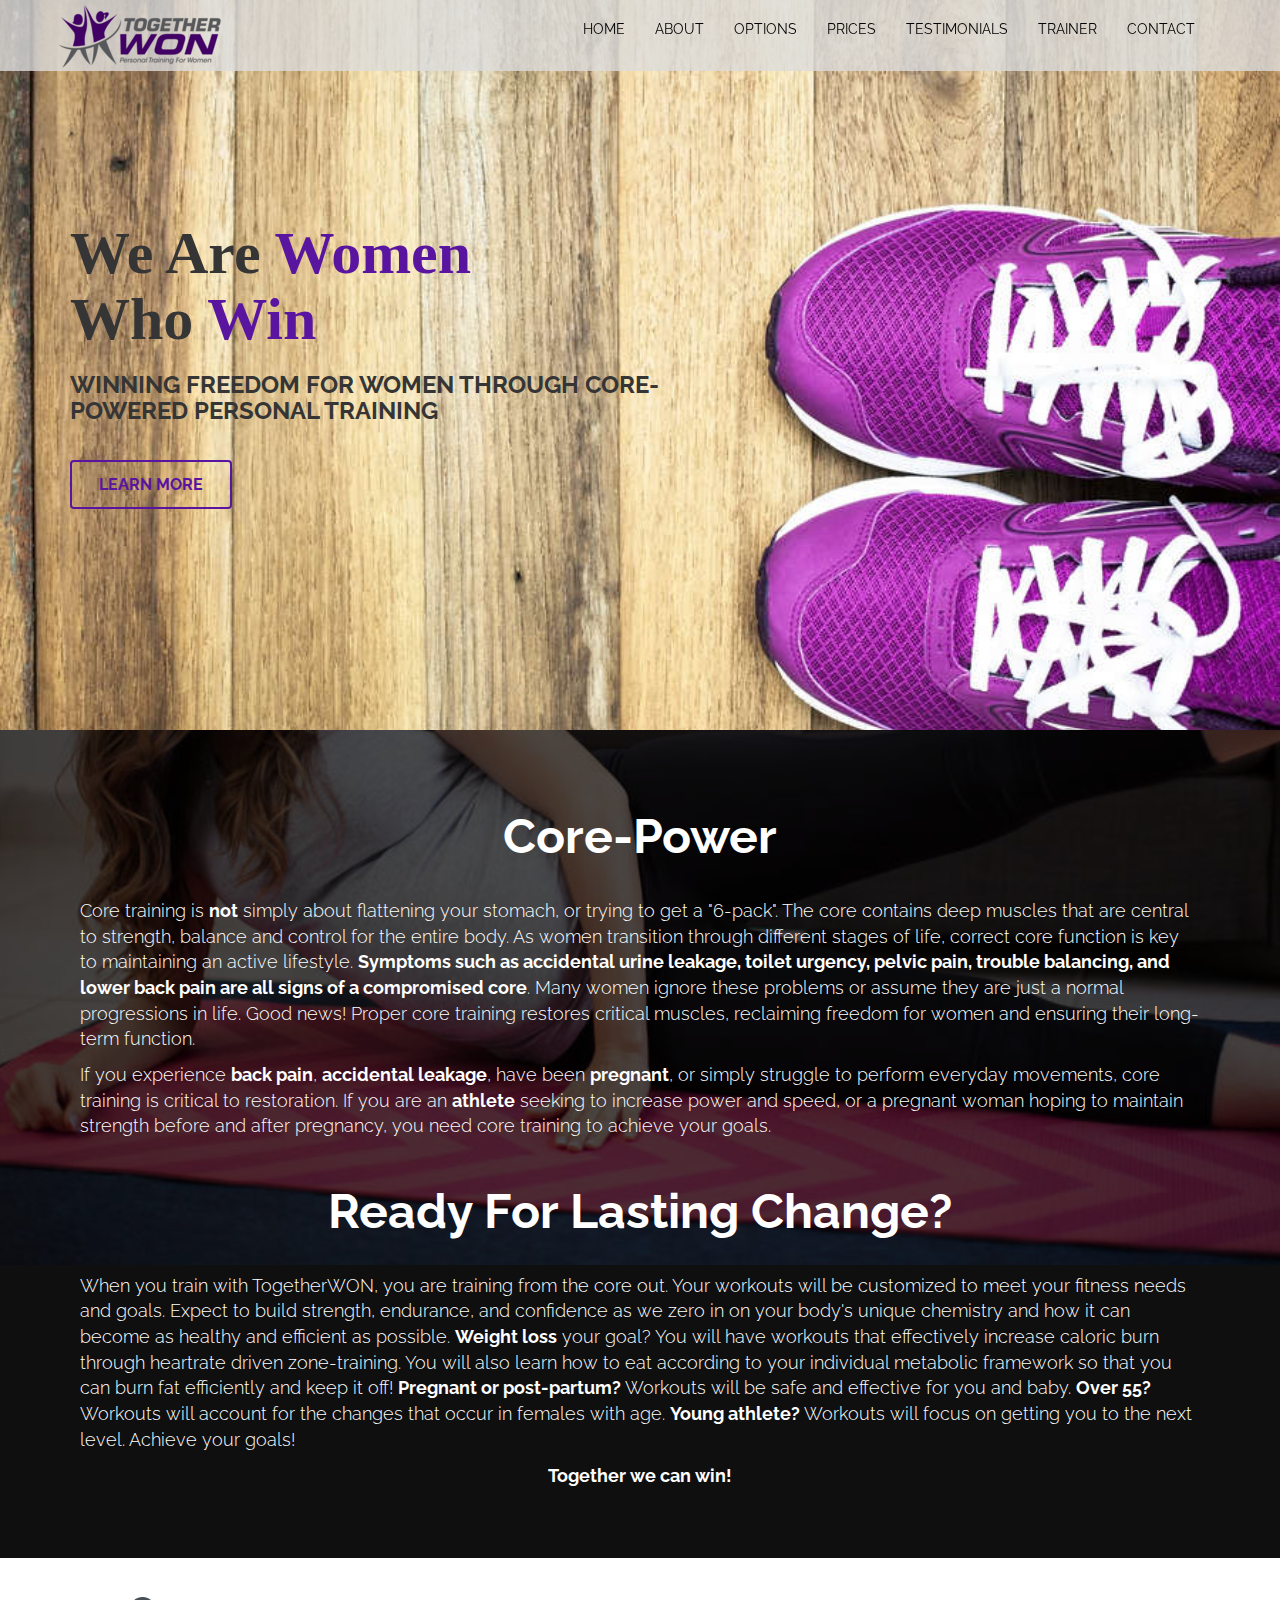
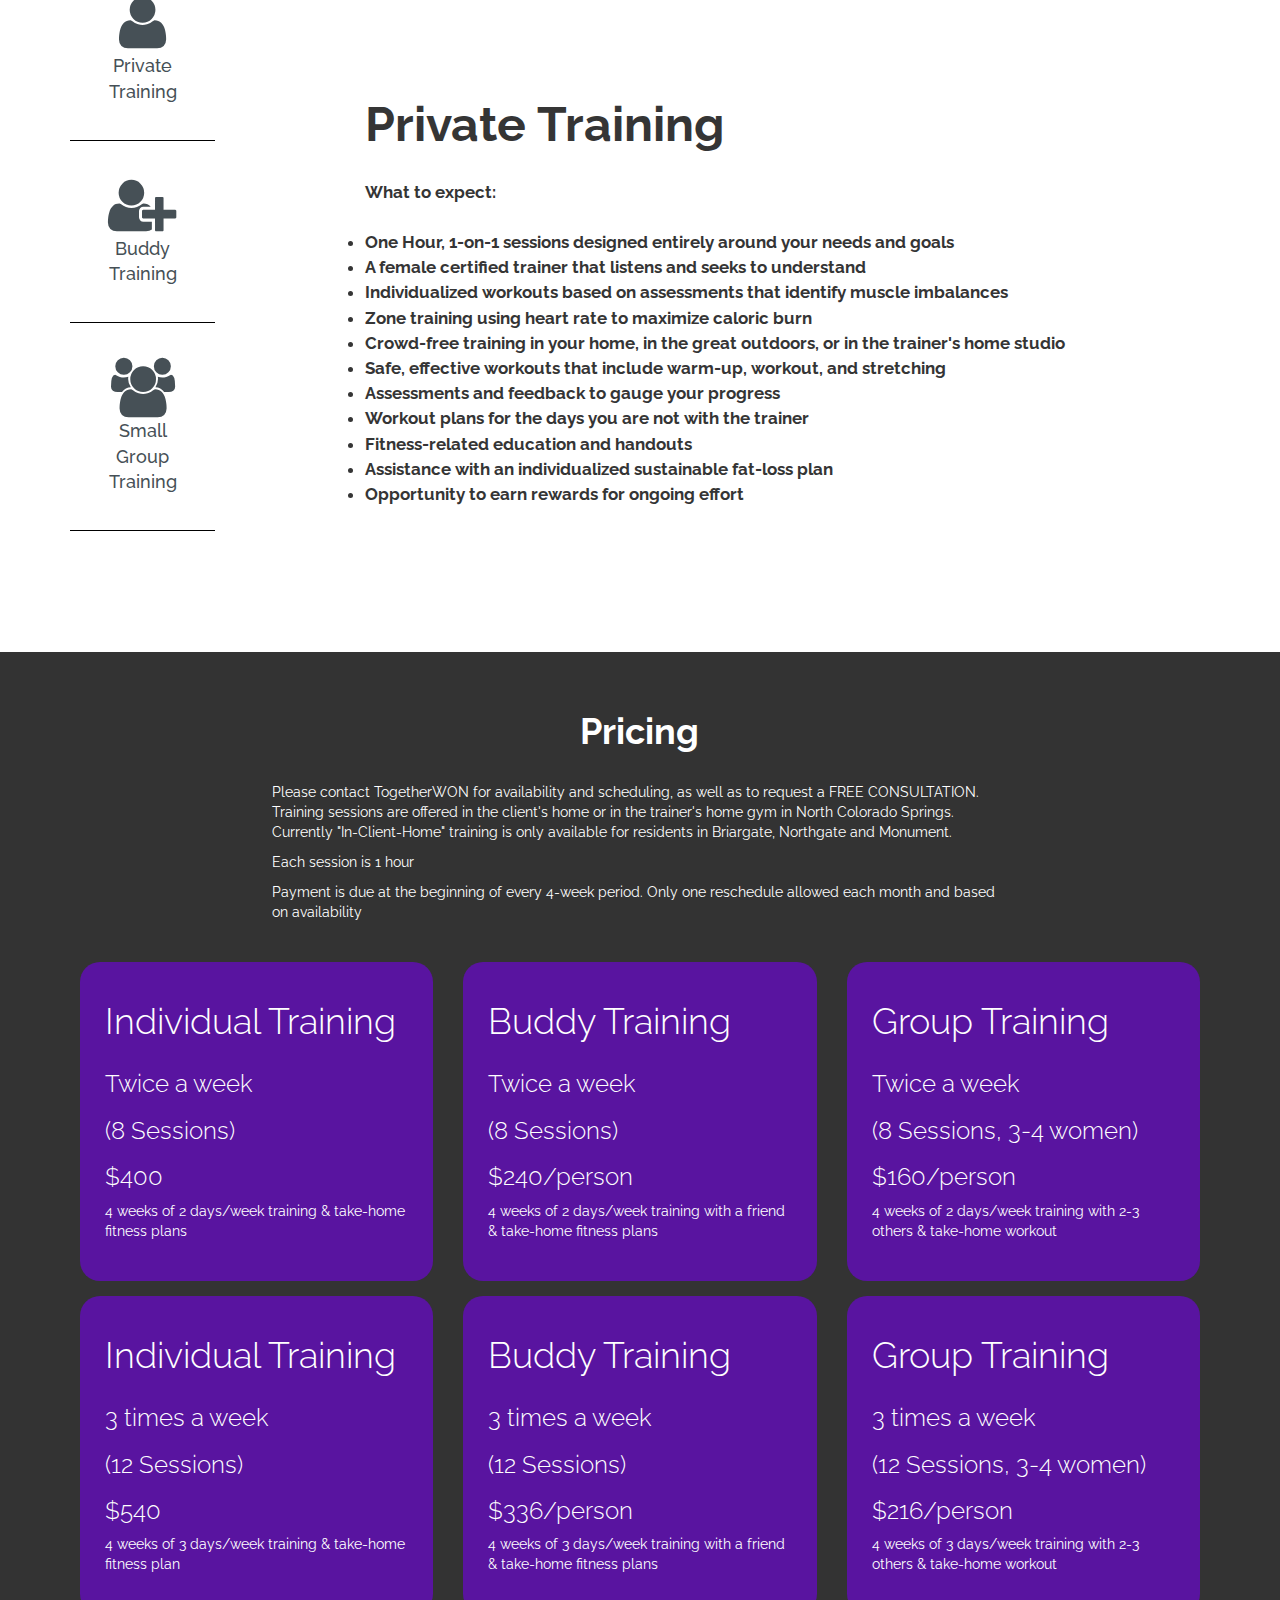
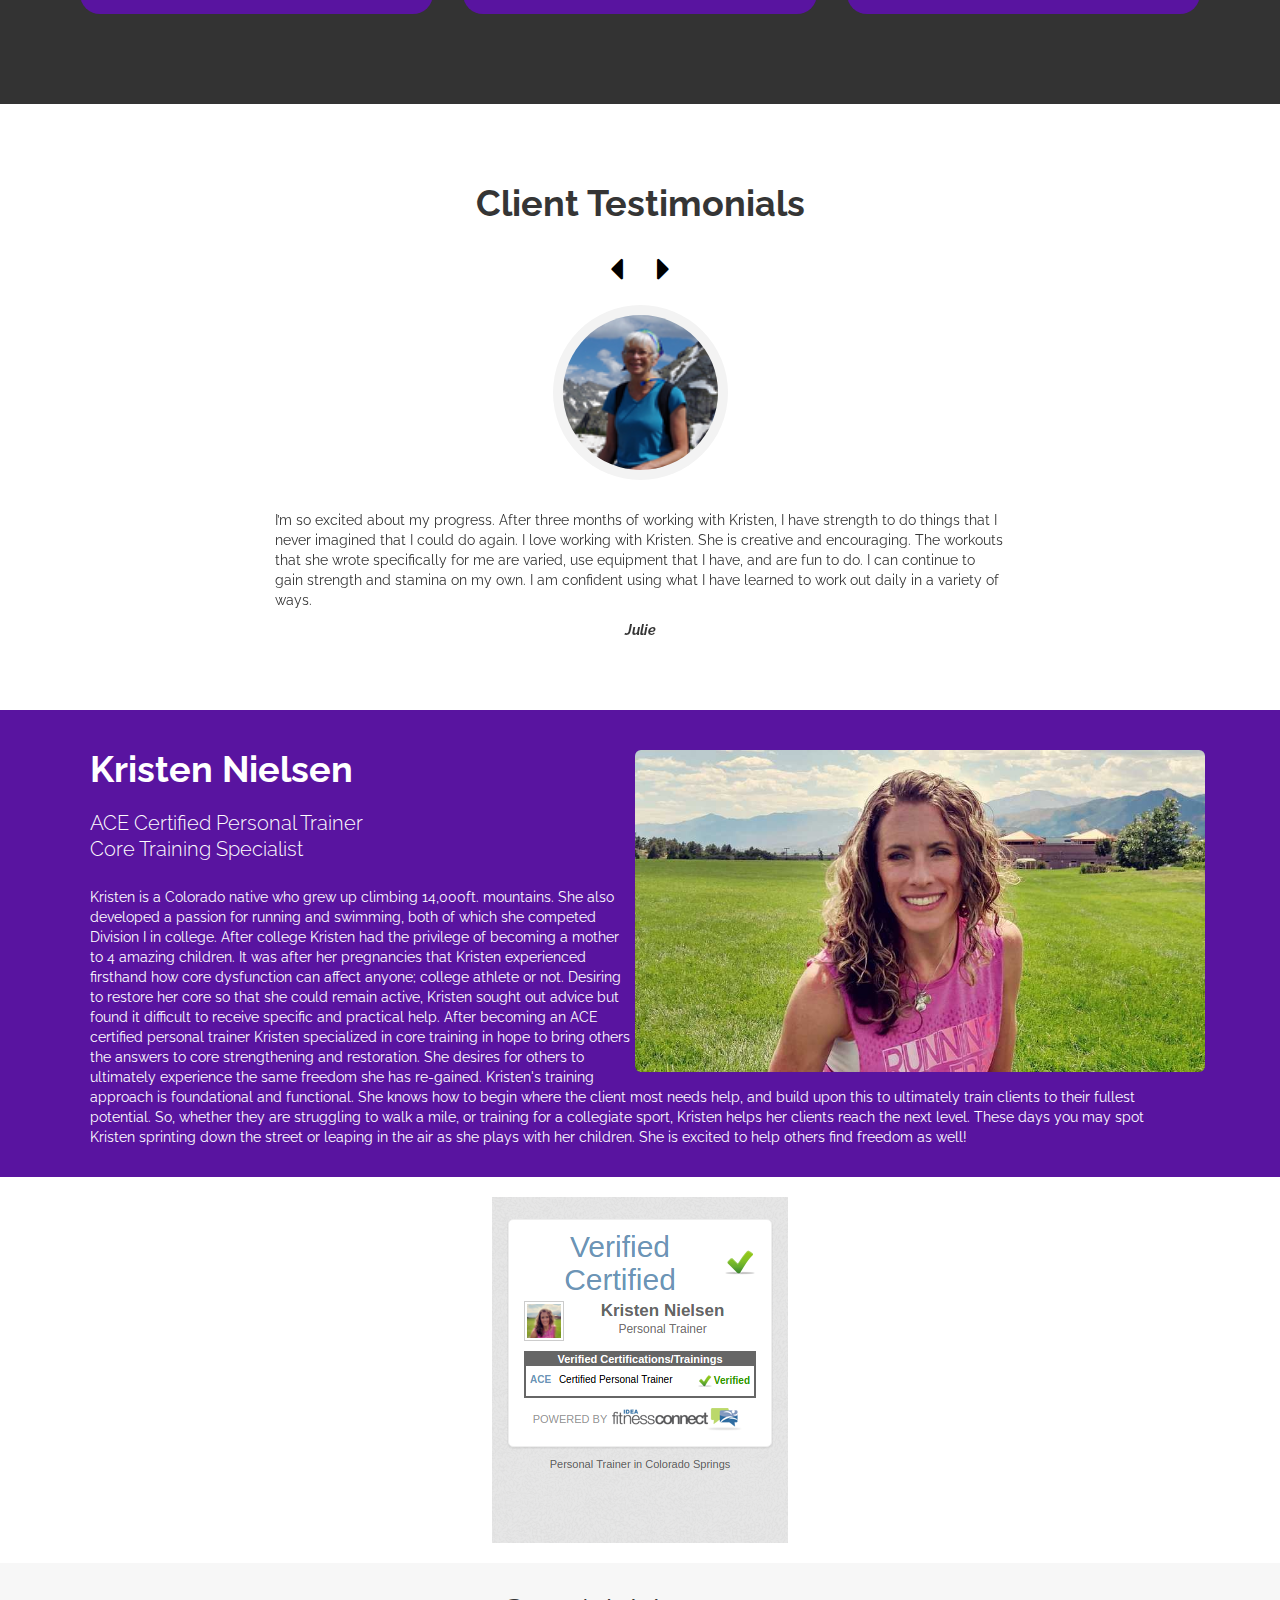
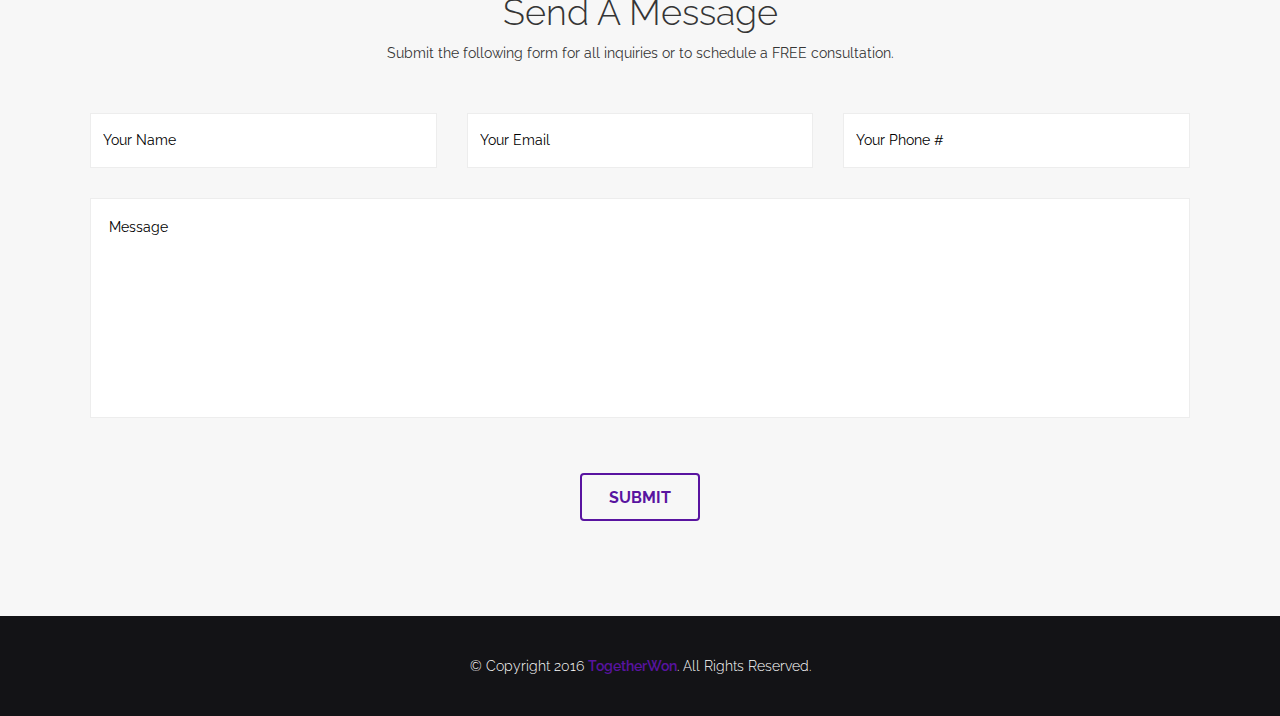
==== commit 29acfa77: "Update index.html" ====
--- a/index.html
+++ b/index.html
@@ -266,82 +266,65 @@
                     based on availability</p>
                 </div>
             </div>
-            <div class="plans">
+	 <div class="plans">
                 <div class="row">
                     <div class="col-md-4 col-sm-12 col-xs-12">
                         <div class="plan">
-                            <h1>Once a week Individual training</h1>
-                            <h2>(4 Sessions)</h2>
-                            <h2>$220</h2>
-                            <p>4 weeks of 1 day/week training & take-home fitness plans</p>
-
-
-                        </div>
-                    </div>
-                    <div class="col-md-4 col-sm-12 col-xs-12">
-                        <div class="plan">
-                            <h1>Twice a week Individual training</h1>
+                            <h1>Individual Training</h1>
+                            <h2>Twice a week</h2>
                             <h2>(8 Sessions)</h2>
                             <h2>$400</h2>
-                            <p>4 weeks of 2 days/week training & take-home fitness plans </p>
-
-                        </div>
-                    </div>
-                    <div class="col-md-4 col-sm-12 col-xs-12">
-                        <div class="plan">
-                            <h1>3 times a week Individual training</h1>
+                            <p>4 weeks of 2 days/week training & take-home fitness plans</p>
+
+
+                        </div>
+                    </div>
+                    <div class="col-md-4 col-sm-12 col-xs-12">
+                        <div class="plan">
+                            <h1>Buddy Training</h1>
+                            <h2>Twice a week</h2>
+                            <h2>(8 Sessions)</h2>
+                            <h2>$240/person</h2>
+                            <p>4 weeks of 2 days/week training with a friend & take-home fitness plans </p>
+
+                        </div>
+                    </div>
+                    <div class="col-md-4 col-sm-12 col-xs-12">
+                        <div class="plan">
+                            <h1>Group Training</h1>
+                            <h2>Twice a week</h2>
+                            <h2>(8 Sessions, 3-4 women)</h2>
+                            <h2>$160/person</h2>
+                            <p>4 weeks of 2 days/week training with 2-3 others & take-home workout</p>
+
+                        </div>
+                    </div>
+                </div>
+                <div class="row">
+                    <div class="col-md-4 col-sm-12 col-xs-12">
+                        <div class="plan">
+                            <h1>Individual Training</h1>
+                            <h2>3 times a week</h2>
                             <h2>(12 Sessions)</h2>
                             <h2>$540</h2>
-                            <p>4 weeks of 3 days/week training & take-home fitness plans</p>
-
-                        </div>
-                    </div>
-                </div>
-                <div class="row">
-                    <div class="col-md-4 col-sm-12 col-xs-12">
-                        <div class="plan">
-                            <h1>Once a week Buddy Training</h1>
-                            <h2>(4 Sessions)</h2>
-                            <h2>$128/person</h2>
-                            <p>4 weeks of 1 day/week training with a friend & take-home fitness plans</p>
-
-                        </div>
-                    </div>
-                    <div class="col-md-4 col-sm-12 col-xs-12">
-                        <div class="plan">
-                            <h1>Twice a week Buddy Training</h1>
-                            <h2>(8 Sessions)</h2>
-                            <h2>$240/person</h2>
-                            <p>4 weeks of 2 days/week training with a friend & take-home fitness plans</p>
-
-                        </div>
-                    </div>
-                    <div class="col-md-4 col-sm-12 col-xs-12">
-                        <div class="plan">
-                            <h1>3 times a week Buddy Training</h1>
+                            <p>4 weeks of 3 days/week training & take-home fitness plan</p>
+
+                        </div>
+                    </div>
+                    <div class="col-md-4 col-sm-12 col-xs-12">
+                        <div class="plan">
+                            <h1>Buddy Training</h1>
+                            <h2>3 times a week</h2>
                             <h2>(12 Sessions)</h2>
                             <h2>$336/person</h2>
                             <p>4 weeks of 3 days/week training with a friend & take-home fitness plans</p>
 
                         </div>
-
-                    </div>
-                </div>
-                <div class="row">
-                    <div class="col-md-4 col-sm-12 col-xs-12">
-                    </div>
-                    <div class="col-md-4 col-sm-12 col-xs-12">
-                        <div class="plan">
-                            <h1>Twice a week Group Training</h1>
-                            <h2>(8 Sessions, 3-4 women)</h2>
-                            <h2>$160/person</h2>
-                            <p>4 weeks of 2 days/week training with 2-3 others & take-home workout</p>
-
-                        </div>
-                    </div>
-                    <div class="col-md-4 col-sm-12 col-xs-12">
-                        <div class="plan">
-                            <h1>3 times a week Group Training</h1>
+                    </div>
+                    <div class="col-md-4 col-sm-12 col-xs-12">
+                        <div class="plan">
+                            <h1>Group Training</h1>
+                            <h2>3 times a week</h2>
                             <h2>(12 Sessions, 3-4 women)</h2>
                             <h2>$216/person</h2>
                             <p>4 weeks of 3 days/week training with 2-3 others & take-home workout</p>
@@ -349,7 +332,8 @@
                         </div>
 
                     </div>
-                </div>
+		 </div>
+                                    
             </div>
         </div>
     </div>
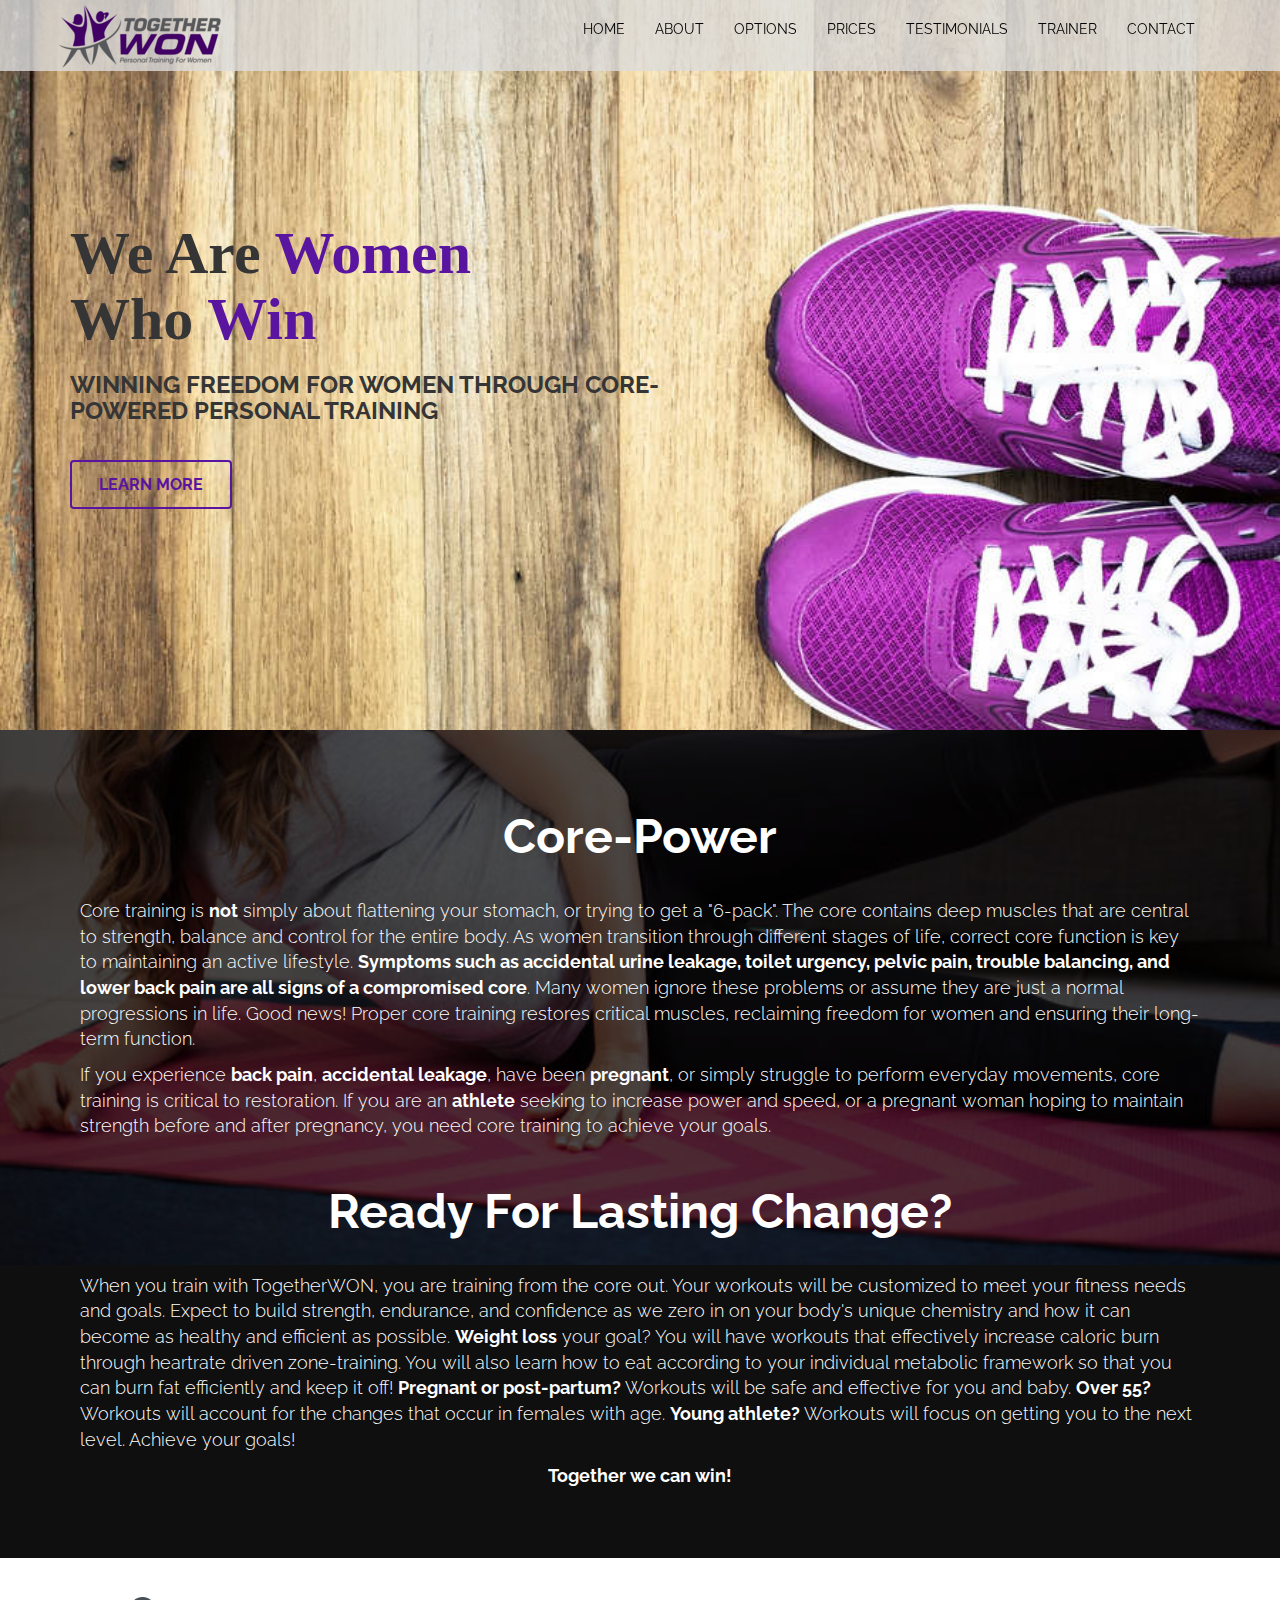
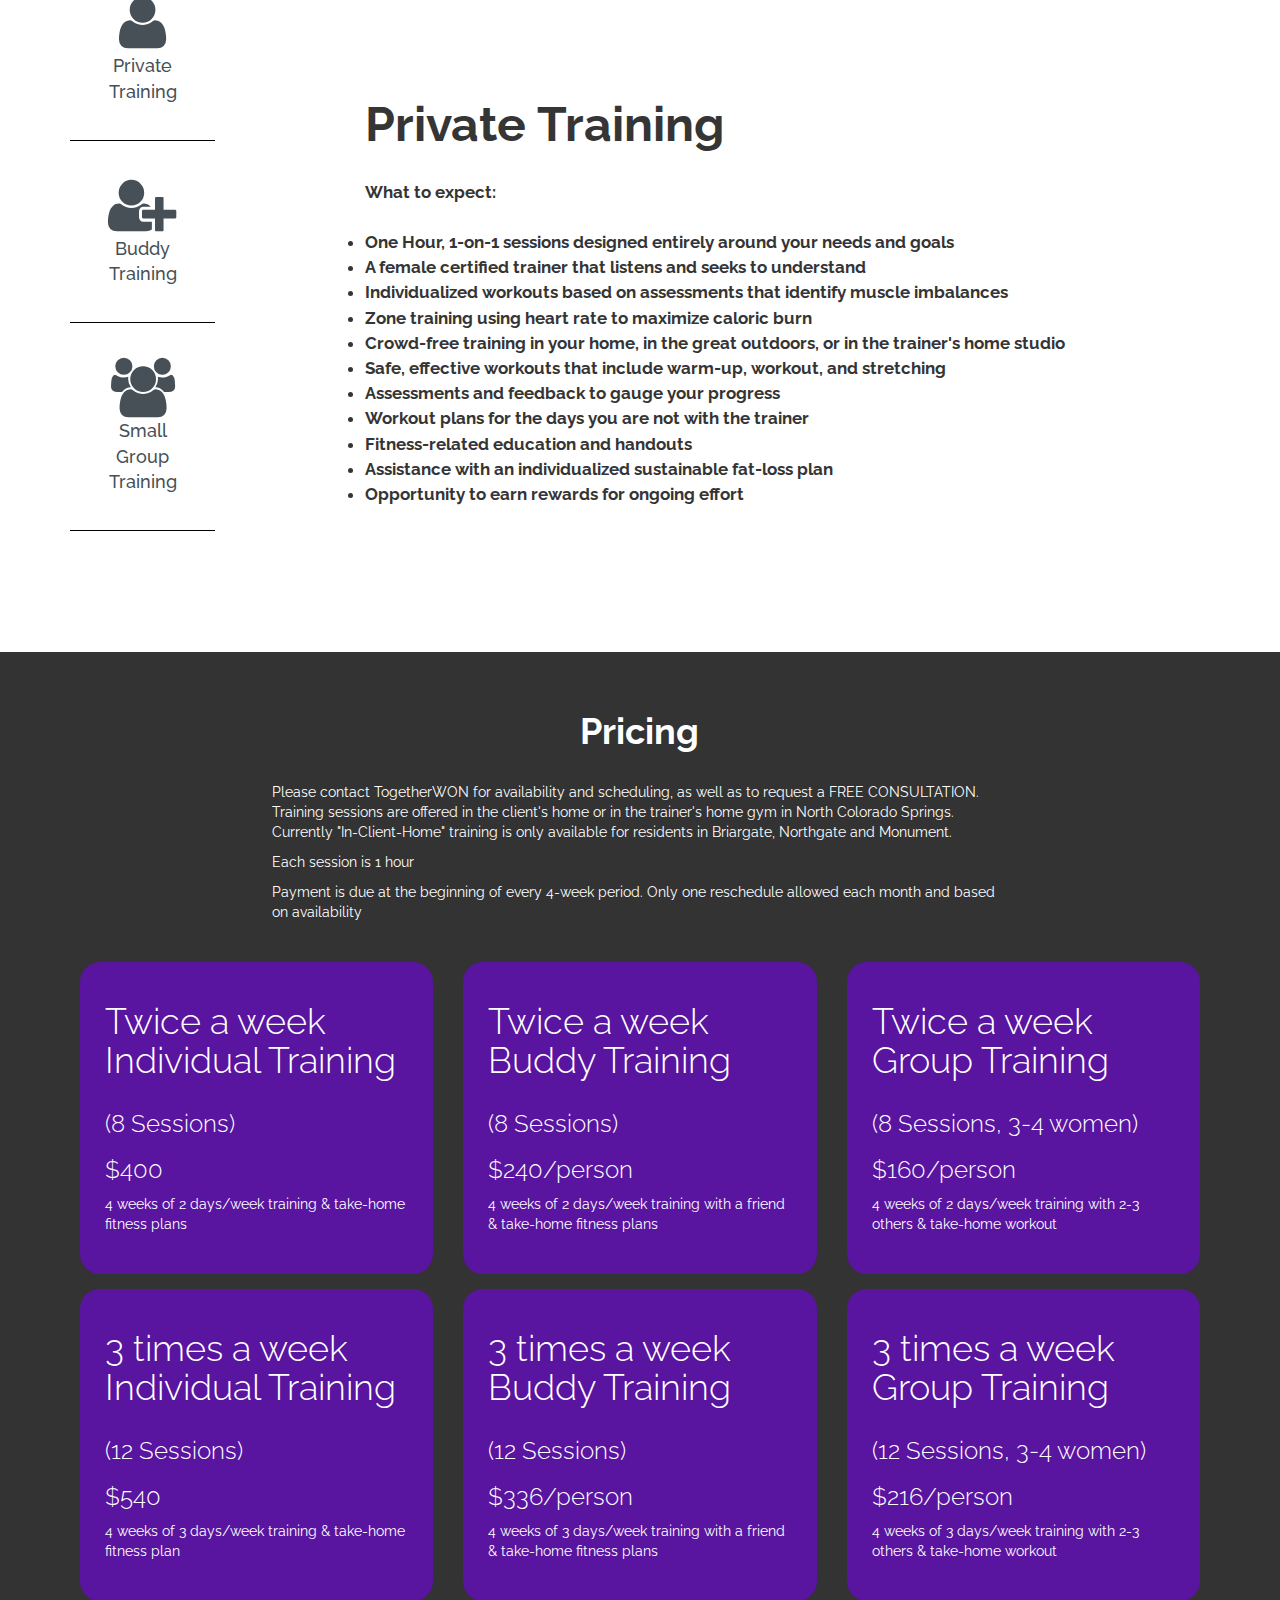
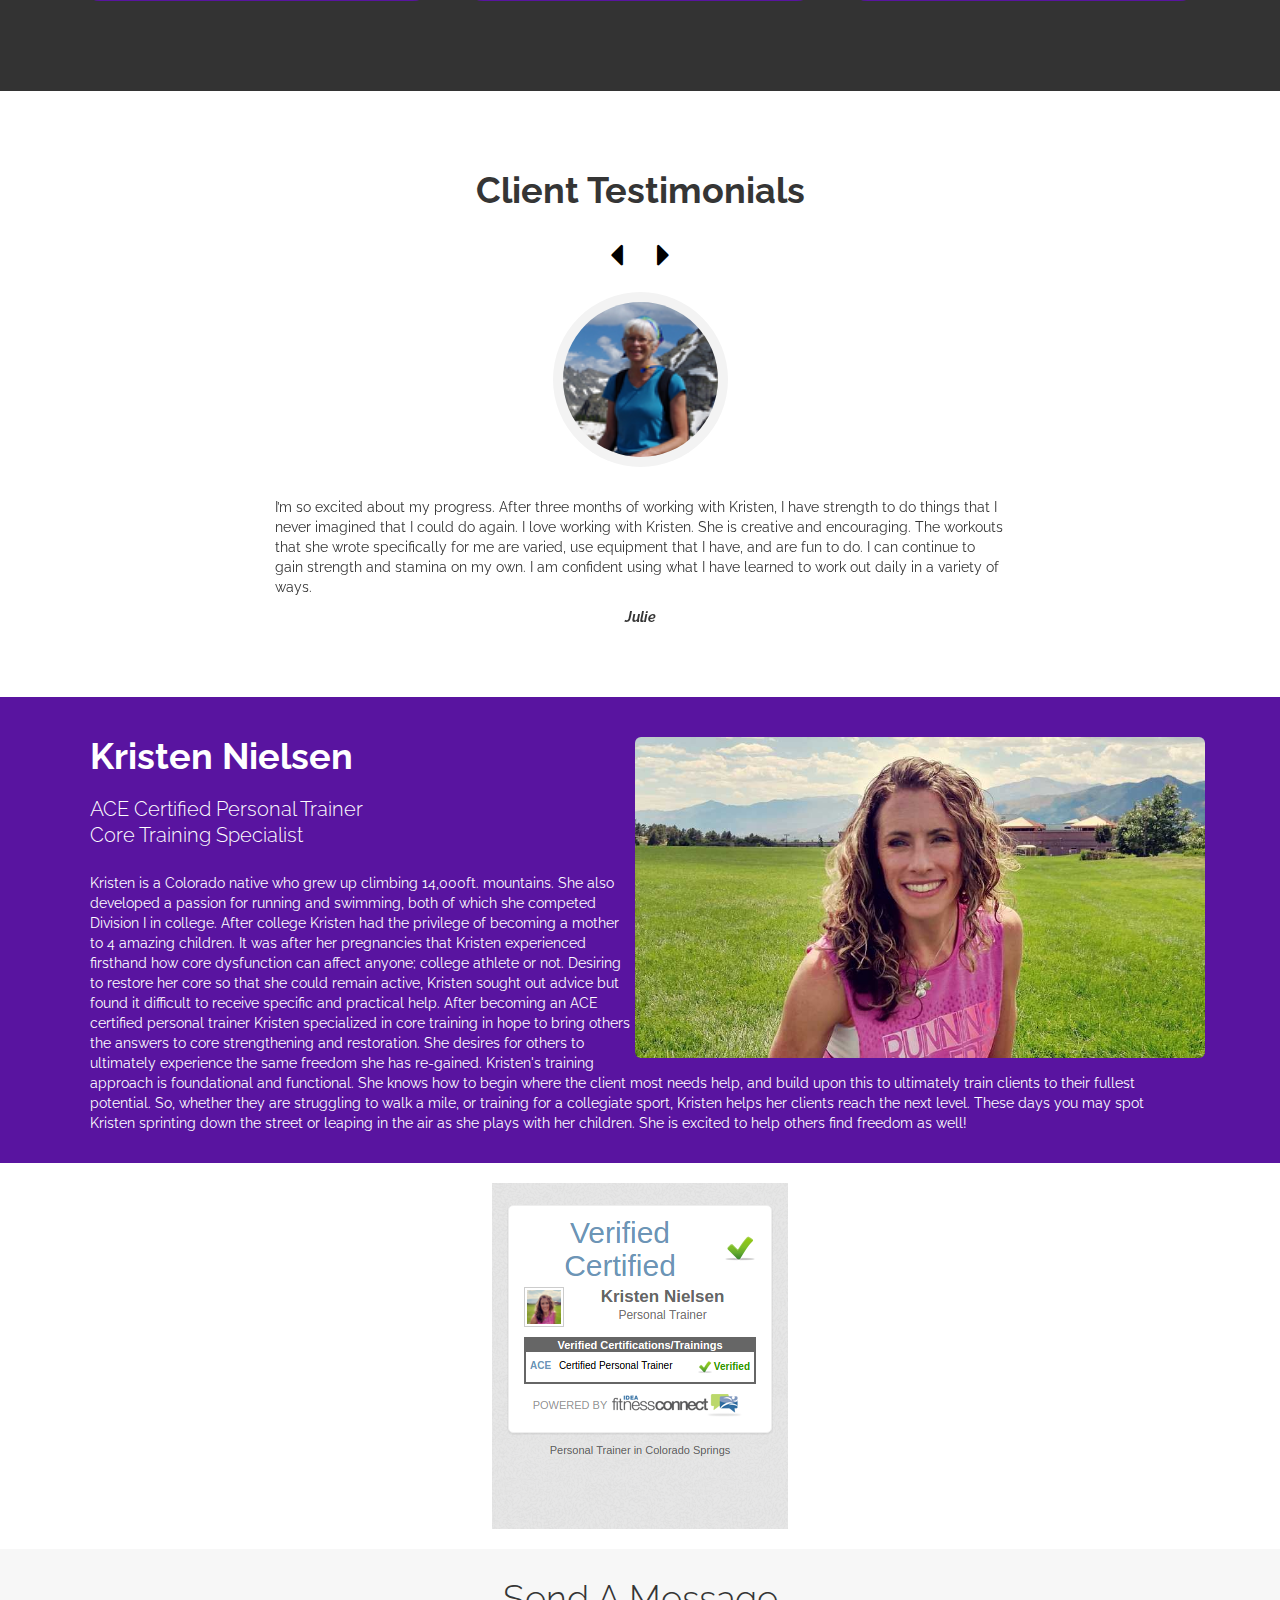
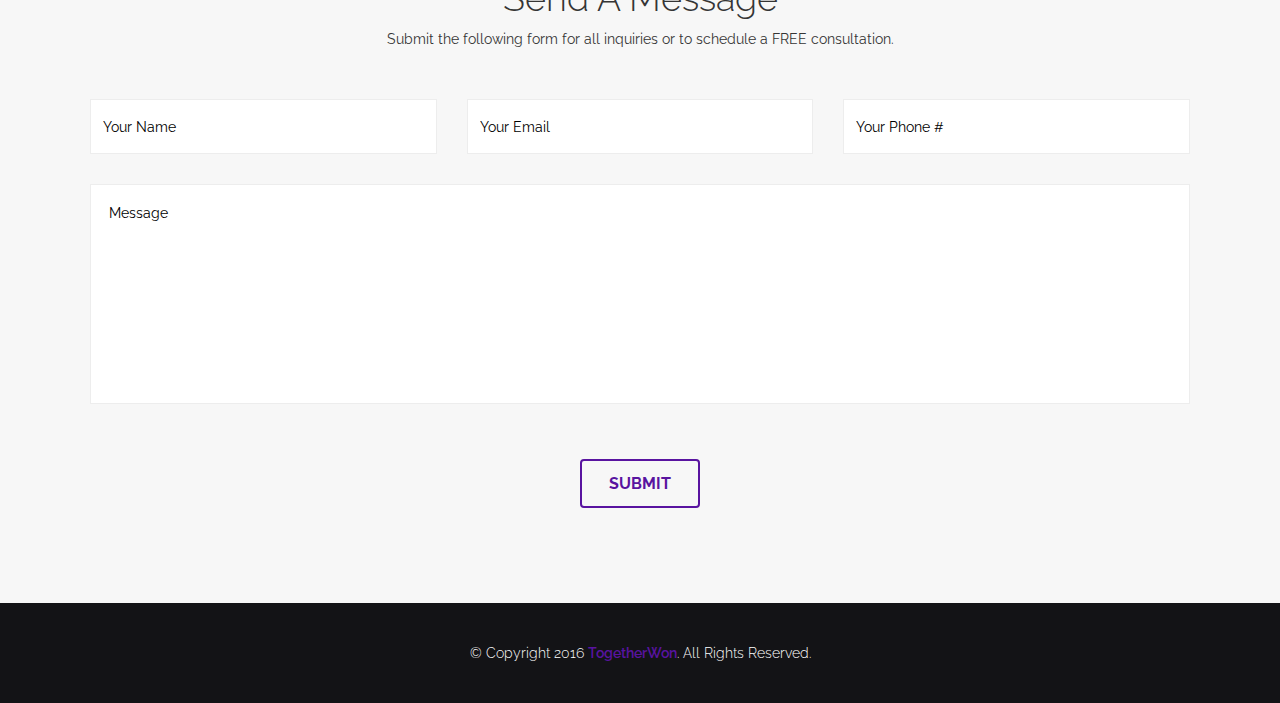
==== commit cacbc373: "Update index.html" ====
--- a/index.html
+++ b/index.html
@@ -270,8 +270,7 @@
                 <div class="row">
                     <div class="col-md-4 col-sm-12 col-xs-12">
                         <div class="plan">
-                            <h1>Individual Training</h1>
-                            <h2>Twice a week</h2>
+                            <h1>Twice a week <br> Individual Training</h1>
                             <h2>(8 Sessions)</h2>
                             <h2>$400</h2>
                             <p>4 weeks of 2 days/week training & take-home fitness plans</p>
@@ -281,8 +280,7 @@
                     </div>
                     <div class="col-md-4 col-sm-12 col-xs-12">
                         <div class="plan">
-                            <h1>Buddy Training</h1>
-                            <h2>Twice a week</h2>
+                            <h1>Twice a week <br> Buddy Training</h1>
                             <h2>(8 Sessions)</h2>
                             <h2>$240/person</h2>
                             <p>4 weeks of 2 days/week training with a friend & take-home fitness plans </p>
@@ -291,8 +289,8 @@
                     </div>
                     <div class="col-md-4 col-sm-12 col-xs-12">
                         <div class="plan">
-                            <h1>Group Training</h1>
-                            <h2>Twice a week</h2>
+                            <h1>Twice a week <br> Group Training</h1>
+                           
                             <h2>(8 Sessions, 3-4 women)</h2>
                             <h2>$160/person</h2>
                             <p>4 weeks of 2 days/week training with 2-3 others & take-home workout</p>
@@ -303,8 +301,8 @@
                 <div class="row">
                     <div class="col-md-4 col-sm-12 col-xs-12">
                         <div class="plan">
-                            <h1>Individual Training</h1>
-                            <h2>3 times a week</h2>
+                            <h1>3 times a week <br>Individual Training</h1>
+                            
                             <h2>(12 Sessions)</h2>
                             <h2>$540</h2>
                             <p>4 weeks of 3 days/week training & take-home fitness plan</p>
@@ -313,8 +311,8 @@
                     </div>
                     <div class="col-md-4 col-sm-12 col-xs-12">
                         <div class="plan">
-                            <h1>Buddy Training</h1>
-                            <h2>3 times a week</h2>
+                            <h1>3 times a week <br>Buddy Training</h1>
+                            
                             <h2>(12 Sessions)</h2>
                             <h2>$336/person</h2>
                             <p>4 weeks of 3 days/week training with a friend & take-home fitness plans</p>
@@ -323,8 +321,8 @@
                     </div>
                     <div class="col-md-4 col-sm-12 col-xs-12">
                         <div class="plan">
-                            <h1>Group Training</h1>
-                            <h2>3 times a week</h2>
+                            <h1>3 times a week <br>Group Training</h1>
+                            
                             <h2>(12 Sessions, 3-4 women)</h2>
                             <h2>$216/person</h2>
                             <p>4 weeks of 3 days/week training with 2-3 others & take-home workout</p>
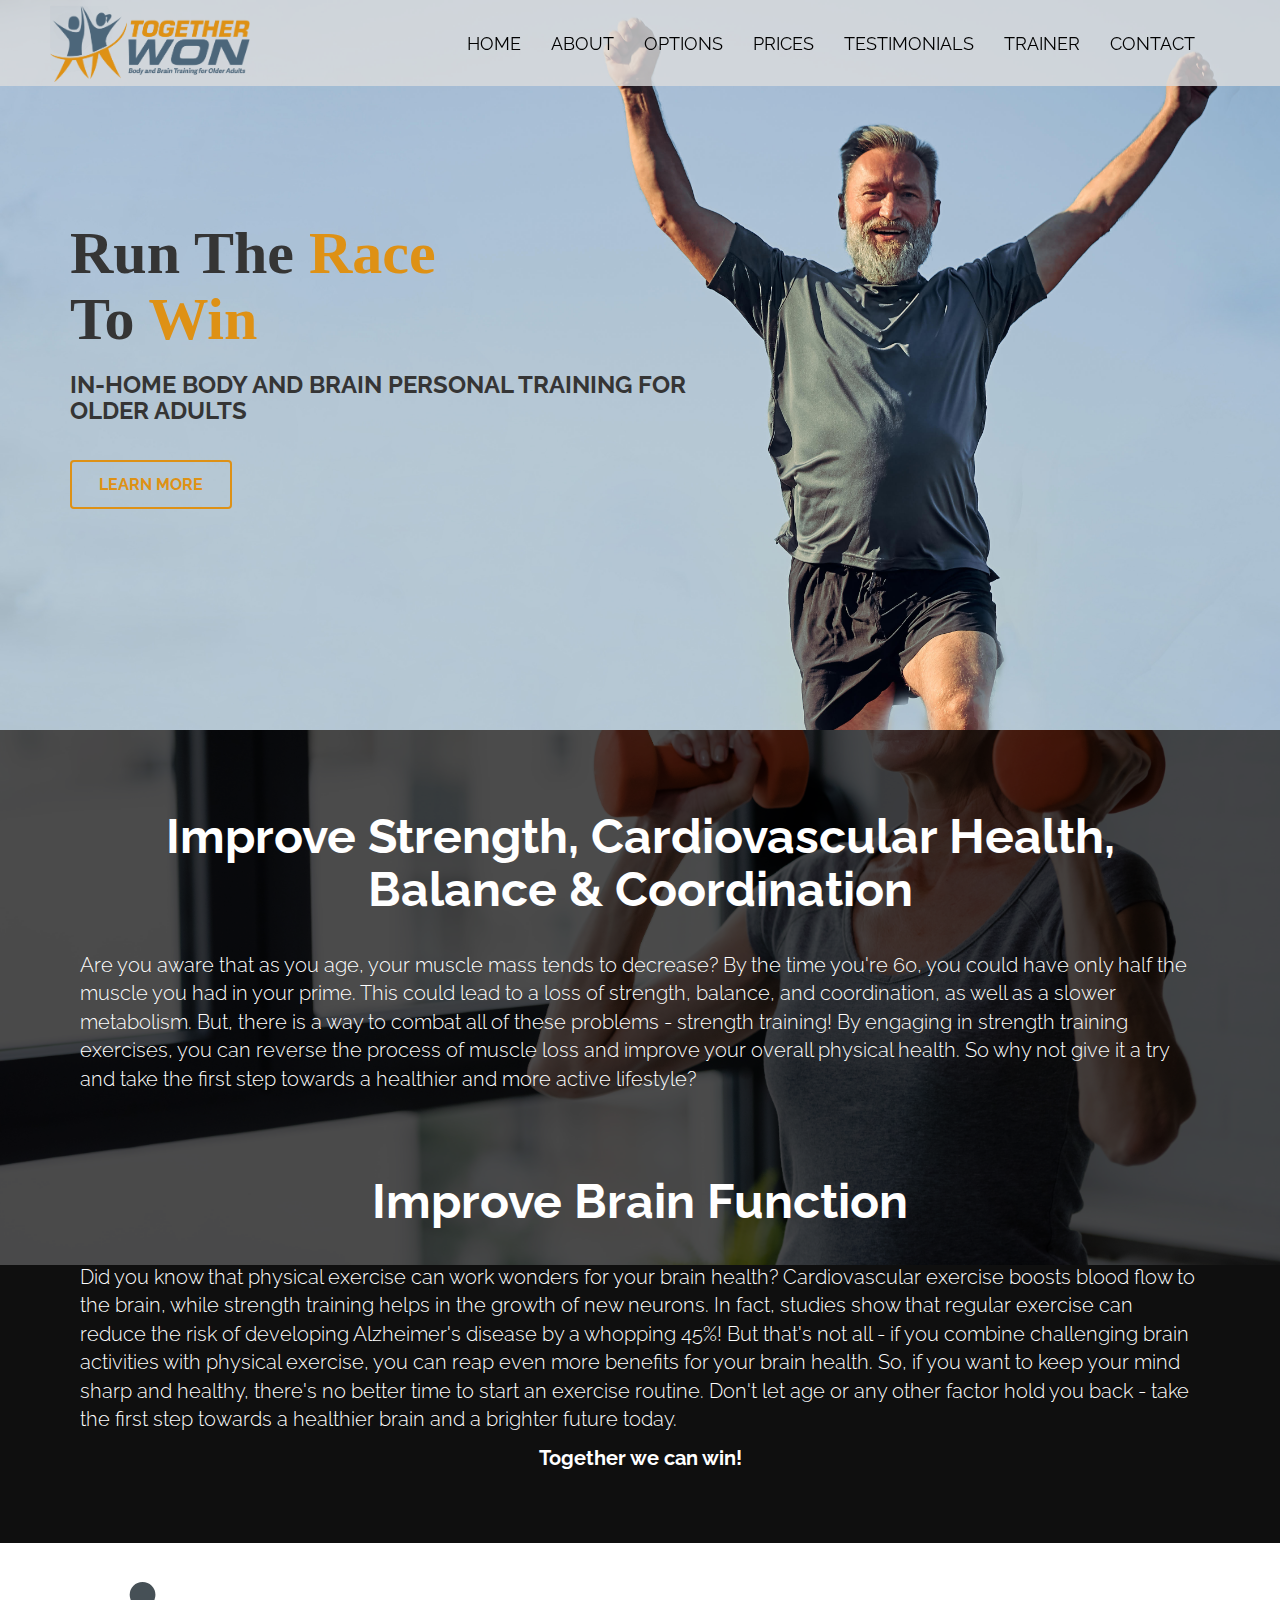
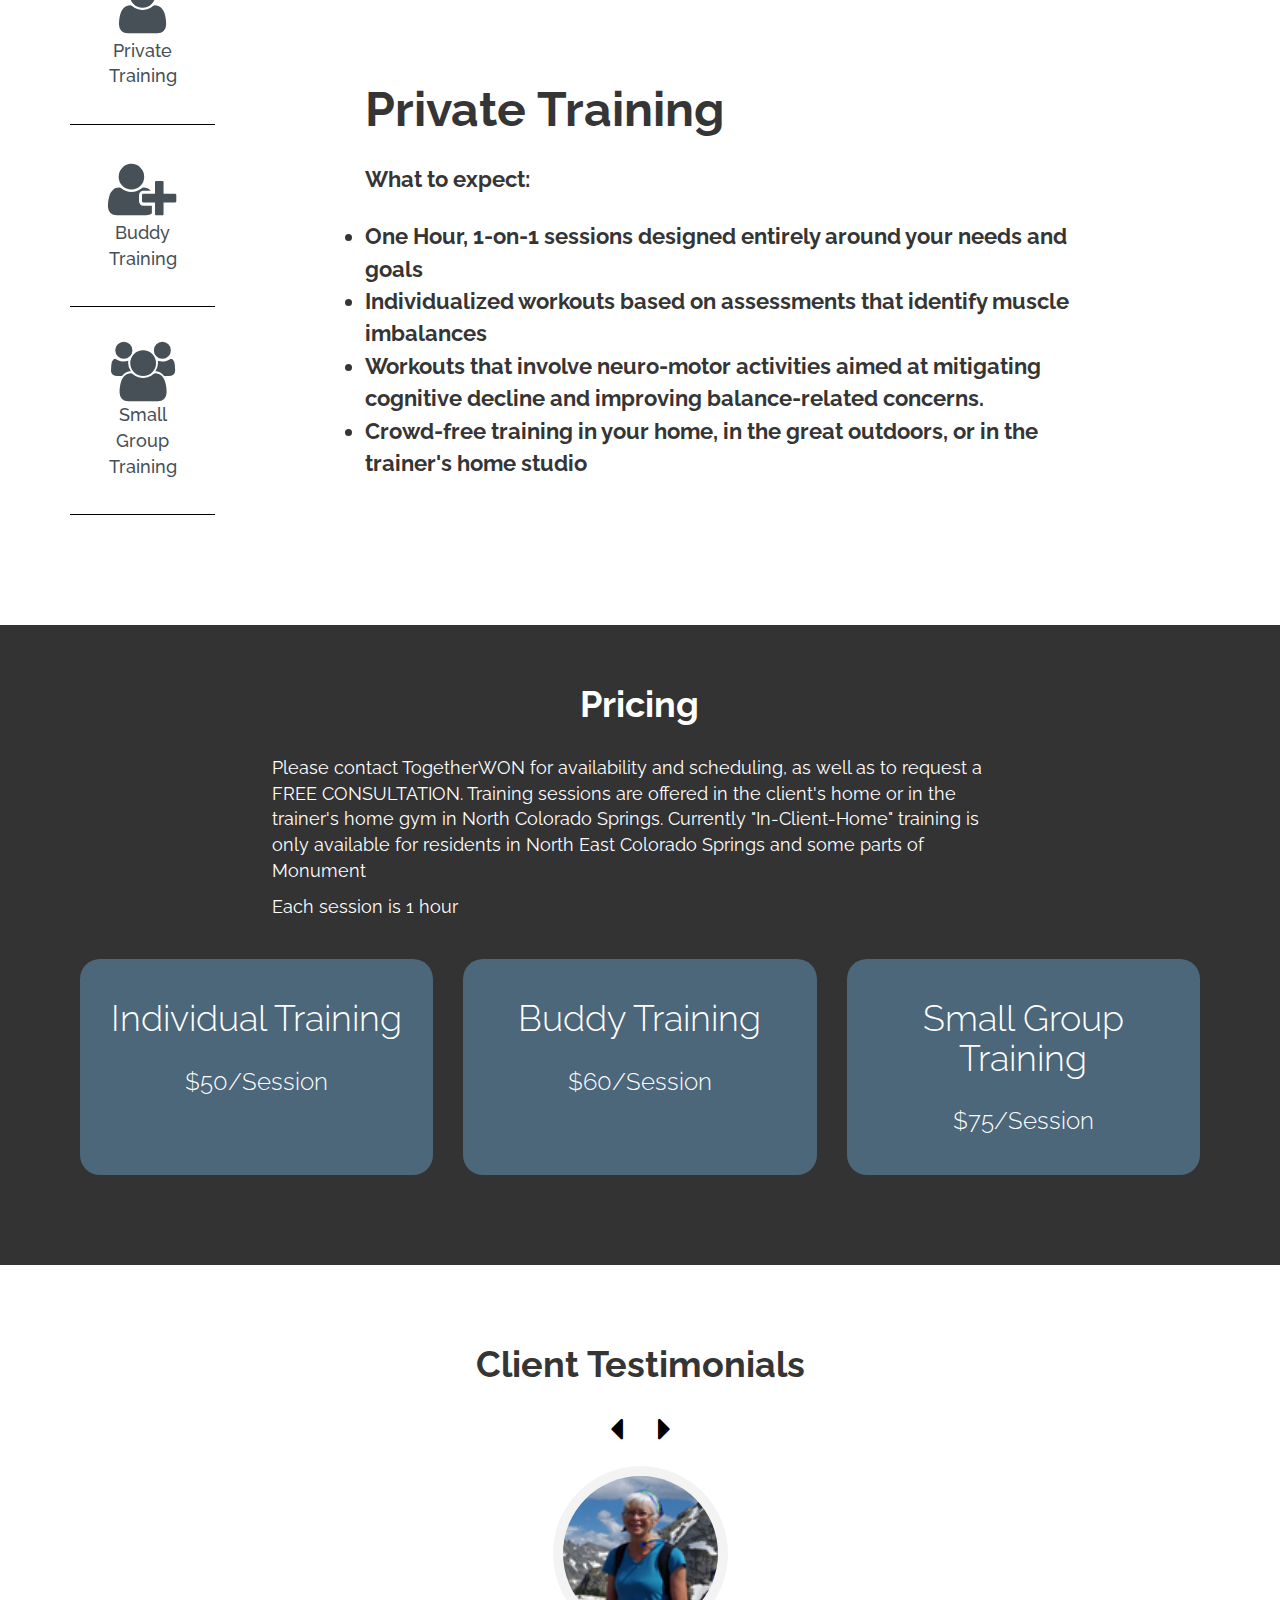
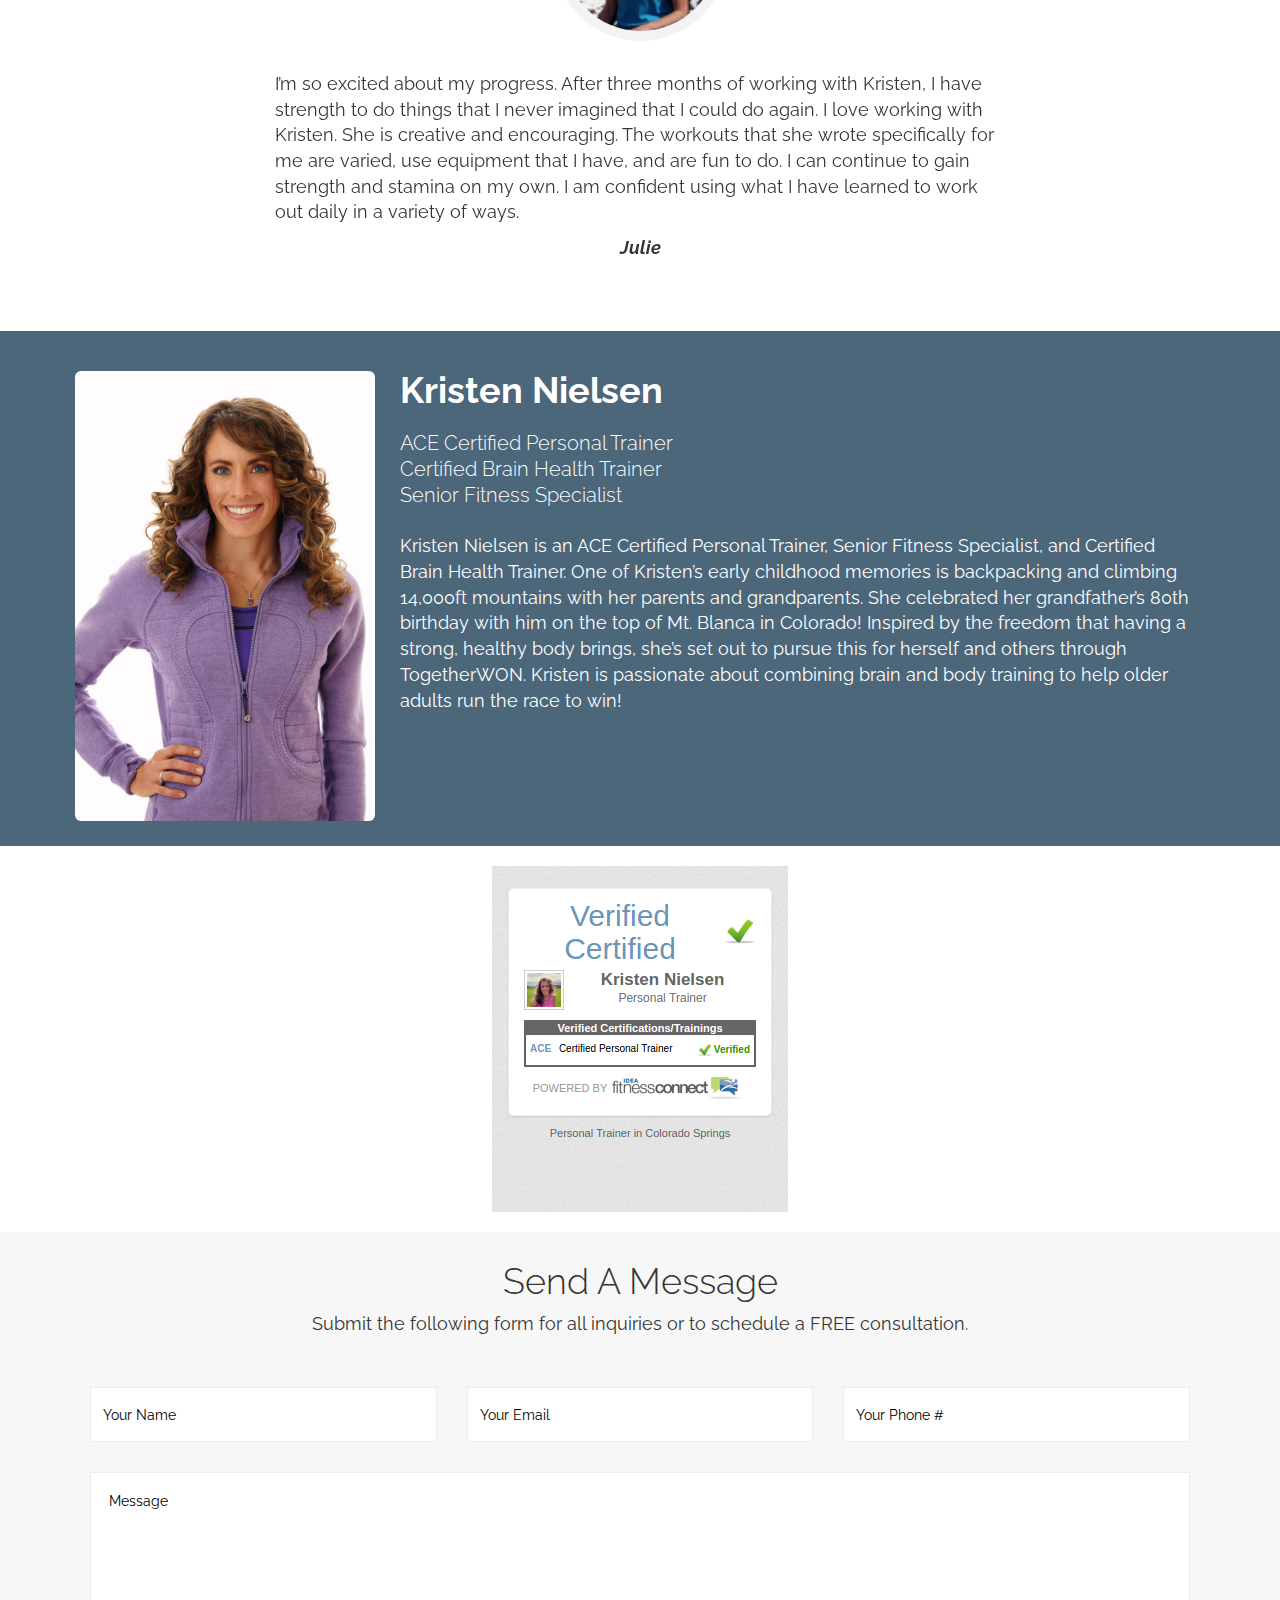
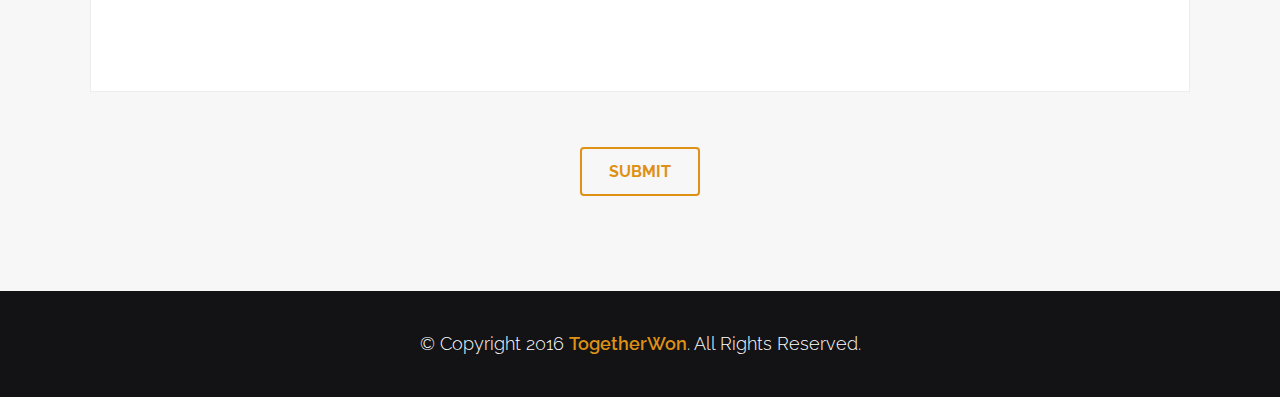
==== commit 12ec9a06: "Update for senior branding" ====
--- a/index.html
+++ b/index.html
@@ -75,18 +75,18 @@
                     <span class="icon-bar"></span>
                 </button>
                 <a class="navbar-brand" href="index.html">
-                    <img class="img-responsive" src="images/logo.png" alt="logo">
+                    <img class="img-responsive" id="nav-logo" src="images/TogetherWon_Logo_2023.png" alt="logo">
                 </a>
             </div>
             <nav id="main-menu" class="collapse navbar-collapse navbar-right">
                 <ul class="nav navbar-nav">
-                    <li class="active"><a href="#slider-section">Home</a></li>
-                    <li><a href="#about">About</a></li>
-                    <li><a href="#options">Options</a></li>
-                    <li><a href="#pricing-section">Prices</a></li>
-                    <li><a href="#testimonials">Testimonials</a></li>
-                    <li><a href="#trainer">Trainer</a></li>
-                    <li><a href="#contact-us">Contact</a></li>
+                    <li class="active"><a class="nav-text" href="#slider-section">Home</a></li>
+                    <li><a class="nav-text" href="#about">About</a></li>
+                    <li><a class="nav-text" href="#options">Options</a></li>
+                    <li><a class="nav-text" href="#pricing-section">Prices</a></li>
+                    <li><a class="nav-text" href="#testimonials">Testimonials</a></li>
+                    <li><a class="nav-text" href="#trainer">Trainer</a></li>
+                    <li><a class="nav-text" href="#contact-us">Contact</a></li>
                 </ul>
             </nav>
         </div>
@@ -99,9 +99,9 @@
             <div class="row">
                 <div class="col-md-7">
 
-                    <h1 id="win-title">We Are <span>Women</span> <br>who <span>Win</span></h1>
-
-                    <h2><b>WINNING FREEDOM FOR WOMEN THROUGH CORE-POWERED PERSONAL TRAINING
+                    <h1 id="win-title">Run the <span>Race</span> <br>To <span>Win</span></h1>
+
+                    <h2><b>IN-HOME BODY AND BRAIN PERSONAL TRAINING FOR OLDER ADULTS
                     </b></h2>
                     <a href="#about" class="btn btn-primary">Learn More</a>
 
@@ -117,39 +117,18 @@
     <div class="container">
         <div class="padding">
 
-            <h1 class="text-center">Core-Power</h1>
-            <p>Core training is <b>not</b> simply about flattening your stomach, or trying to get a "6-pack".
-            The core contains deep muscles that are
-            central to strength, balance and control for the entire body.  As women transition through different stages
-            of life, correct core function is key to maintaining an active lifestyle.  <b>Symptoms such as accidental urine
-            leakage, toilet urgency, pelvic pain, trouble balancing, and lower back pain are all signs of a compromised
-            core</b>.  Many women ignore these problems or assume they are just a normal progressions in life.  Good news!
-            Proper core training restores critical muscles, reclaiming freedom for women and ensuring their long-term function.
+            <h1 class="text-center">Improve Strength, Cardiovascular Health, Balance & Coordination</h1>
+            <p class="about-text">
+                Are you aware that as you age, your muscle mass tends to decrease? By the time you're 60, you could have only half the muscle you had in your prime. This could lead to a loss of strength, balance, and coordination, as well as a slower metabolism. But, there is a way to combat all of these problems - strength training! By engaging in strength training exercises, you can reverse the process of muscle loss and improve your overall physical health. So why not give it a try and take the first step towards a healthier and more active lifestyle?
             </p>
-            <p>
-            If you experience <b>back pain</b>,
-            <b>accidental leakage</b>, have been <b>pregnant</b>, or simply struggle to perform everyday movements,
-            core training is critical to restoration.  If you are an <b>athlete</b> seeking to increase power and speed,
-            or a pregnant woman hoping to maintain strength before and after pregnancy, you need core training to achieve
-            your goals.
             <br>
 
             <br>
-            <h1 class="text-center">Ready For Lasting Change?</h1>
-            <p>When you train with TogetherWON, you are training from the core out.  Your workouts will be
-            customized to meet your fitness needs and goals.  Expect to build strength, endurance, and confidence
-            as we zero in on your body's unique chemistry
-            and how it can become as healthy and efficient as possible. <b>Weight loss</b> your goal? You will have
-            workouts that effectively increase caloric burn through
-            heartrate driven zone-training. You will also learn how to eat according to your 
-		    individual metabolic framework so that you can burn fat efficiently and keep it off!
-		    <b>Pregnant or post-partum?</b> Workouts will be safe and effective for
-            you and baby.
-            <b>Over 55?</b> Workouts will account for the changes that occur in females with age.
-            <b>Young athlete? </b>Workouts will focus on getting you to the next level.
-            Achieve your goals!
+            <h1 class="text-center">Improve Brain Function</h1>
+            <p class="about-text">
+                Did you know that physical exercise can work wonders for your brain health? Cardiovascular exercise boosts blood flow to the brain, while strength training helps in the growth of new neurons. In fact, studies show that regular exercise can reduce the risk of developing Alzheimer's disease by a whopping 45%! But that's not all - if you combine challenging brain activities with physical exercise, you can reap even more benefits for your brain health. So, if you want to keep your mind sharp and healthy, there's no better time to start an exercise routine. Don't let age or any other factor hold you back - take the first step towards a healthier brain and a brighter future today.
             <br>
-            <b><center>Together we can win!</center></b>
+            <b class="about-text"><center>Together we can win!</center></b>
             </p>
         </div>
     </div>
@@ -181,16 +160,11 @@
                             <b>What to expect:
 
                                 <li>One Hour, 1-on-1 sessions designed entirely around your needs and goals</li>
-                                <li>A female certified trainer that listens and seeks to understand</li>
                                 <li>Individualized workouts based on assessments that identify muscle imbalances</li>
-                                <li>Zone training using heart rate to maximize caloric burn</li>
+                                <li>Workouts that involve neuro-motor activities aimed at mitigating cognitive decline and improving balance-related concerns.
+                                </li>
                                 <li>Crowd-free training in your home, in the great outdoors, or in the trainer's home studio</li>
-                                <li>Safe, effective workouts that include warm-up, workout, and stretching</li>
-                                <li>Assessments and feedback to gauge your progress</li>
-                                <li>Workout plans for the days you are not with the trainer</li>
-				<li>Fitness-related education and handouts</li>
-				<li>Assistance with an individualized sustainable fat-loss plan</li>
-                                <li>Opportunity to earn rewards for ongoing effort</li>
+
                             </b>
 
                             </p>
@@ -202,18 +176,11 @@
                             <h1>Buddy Training</h1>
                             <p><b>What to expect:
 
-                            <li>1 Hour sessions with a friend that has similar training goals</li>
-                            <li>A female certified trainer who listens and seeks to understand</li>
+                            <li>1 Hour sessions with a spouse or friend with similar training goals</li>
                             <li>Partner-centered personalized workouts that are challenging and fun</li>
-                            <li>Zone training using heart rate to maximize caloric burn</li>
+                            <li>Workouts that involve neuro-motor activities aimed at mitigating cognitive decline and improving balance-related concerns.
+                            </li>
                             <li>Crowd-free training in your home, in the great outdoors, or in the trainer's home studio</li>
-                            <li>Safe, effective workouts that include warm-up, workout, and stretching</li>
-                            <li>Assessments and feedback to gauge your progress</li>
-                            <li>Workout plans for the days you are not with the trainer</li>
-			    <li>Fitness-related education and handouts</li>
-			    <li>Assistance with an individualized sustainable fat-loss plan</li>
-                            <li>Opportunity to earn rewards for ongoing effort</li>
-
                             </b>
                             </p>
 
@@ -222,22 +189,15 @@
                     <div class="tab-pane" id="policy">
                         <div class="visa-info">
                             <h1>Small Group Training</h1>
-				<h2><b>3-4 Women</b></h2>
+				<h2><b>3-4 Friends</b></h2>
 				<br>
                              <p><b>What to expect:
 
-                            <li>1 Hour sessions with 2-3 other women that have similar training goals</li>
-                            <li>A female certified trainer who listens and seeks to understand</li>
+                            <li>1 Hour sessions with 2-3 friends that have similar training goals</li>
                             <li>Personalized group workouts that are challenging and fun</li>
-                            <li>Zone training using heart rate to maximize caloric burn</li>
+                            <li>Workouts that involve neuro-motor activities aimed at mitigating cognitive decline and improving balance-related concerns.
+                            </li>
                             <li>Crowd-free training in your home, in the great outdoors, or in the trainer's home studio</li>
-                            <li>Safe, effective workouts that include warm-up, workout, and stretching</li>
-                            <li>Assessments and feedback to gauge your progress</li>
-                            <li>One additional workout to complete on your own each week</li>
-			    <li>Fitness-related education and handouts</li>
-			    <li>Sustainable fat-loss plan</li>
-                            <li>Opportunity to earn rewards for ongoing effort</li>
-
                             </b>
                             </p>
 
@@ -260,78 +220,31 @@
                     <p>Please contact TogetherWON for availability and scheduling, as well as to request a FREE
                         CONSULTATION. Training sessions are offered in the client's home or in the trainer's
                         home gym in North Colorado Springs. Currently "In-Client-Home" training is only available
-                        for residents in Briargate, Northgate and Monument.</p>
+                        for residents in North East Colorado Springs and some parts of Monument</p>
                     <p>Each session is 1 hour</p>
-                    <p>Payment is due at the beginning of every 4-week period. Only one reschedule allowed each month and
-                    based on availability</p>
-                </div>
-            </div>
-	 <div class="plans">
+                </div>
+            </div>
+	 <div class="plans" id="plans">
                 <div class="row">
                     <div class="col-md-4 col-sm-12 col-xs-12">
                         <div class="plan">
-                            <h1>Twice a week <br> Individual Training</h1>
-                            <h2>(8 Sessions)</h2>
-                            <h2>$400</h2>
-                            <p>4 weeks of 2 days/week training & take-home fitness plans</p>
-
-
+                            <h1>Individual Training</h1>
+                            <h2>$50/Session</h2>
                         </div>
                     </div>
                     <div class="col-md-4 col-sm-12 col-xs-12">
                         <div class="plan">
-                            <h1>Twice a week <br> Buddy Training</h1>
-                            <h2>(8 Sessions)</h2>
-                            <h2>$240/person</h2>
-                            <p>4 weeks of 2 days/week training with a friend & take-home fitness plans </p>
-
+                            <h1>Buddy Training</h1>
+                            <h2>$60/Session</h2>
                         </div>
                     </div>
                     <div class="col-md-4 col-sm-12 col-xs-12">
                         <div class="plan">
-                            <h1>Twice a week <br> Group Training</h1>
-                           
-                            <h2>(8 Sessions, 3-4 women)</h2>
-                            <h2>$160/person</h2>
-                            <p>4 weeks of 2 days/week training with 2-3 others & take-home workout</p>
-
-                        </div>
-                    </div>
-                </div>
-                <div class="row">
-                    <div class="col-md-4 col-sm-12 col-xs-12">
-                        <div class="plan">
-                            <h1>3 times a week <br>Individual Training</h1>
-                            
-                            <h2>(12 Sessions)</h2>
-                            <h2>$540</h2>
-                            <p>4 weeks of 3 days/week training & take-home fitness plan</p>
-
-                        </div>
-                    </div>
-                    <div class="col-md-4 col-sm-12 col-xs-12">
-                        <div class="plan">
-                            <h1>3 times a week <br>Buddy Training</h1>
-                            
-                            <h2>(12 Sessions)</h2>
-                            <h2>$336/person</h2>
-                            <p>4 weeks of 3 days/week training with a friend & take-home fitness plans</p>
-
-                        </div>
-                    </div>
-                    <div class="col-md-4 col-sm-12 col-xs-12">
-                        <div class="plan">
-                            <h1>3 times a week <br>Group Training</h1>
-                            
-                            <h2>(12 Sessions, 3-4 women)</h2>
-                            <h2>$216/person</h2>
-                            <p>4 weeks of 3 days/week training with 2-3 others & take-home workout</p>
-
-                        </div>
-
-                    </div>
-		 </div>
-                                    
+                            <h1>Small Group Training</h1>
+                            <h2>$75/Session</h2>
+                        </div>
+                    </div>
+                </div>      
             </div>
         </div>
     </div>
@@ -368,12 +281,10 @@
                             <p class="word-author"><span>Sharon</span></p>
                         </div>
                         <div class="item">
-                            <img class="img-responsive img-circle" src="images/rachael.jpg" alt="Rachael"/>
-                            <p class="text-left">I’m a sophomore in high school and play varsity tennis. Kristen
-                                identified areas to help me gain strength and agility and then put together a workout
-                                routine just for me. I can already see a difference in my game. Working with Kristen was
-                                great!</p>
-                            <p class="word-author"><span>Rachael</span></p>
+                            <img class="img-responsive img-circle" src="images/rich.jpg" alt="Rich"/>
+                            <p class="text-left">Over the past 6 years, Kristen helped me reach weight loss goals and maintain a healthy weight through physical training and dietary coaching. With Kristen’s help and expertise, I set a goal the first year to run my first-ever 5K race. Throughout my life, I had never enjoyed distance running or running in general for that matter. Kristen put me on a well-thought-out training program for my age and lack of running and within 2 months I ran my first 5K race…Thanks to Kristen I not only enjoy running, I accomplish my best critical thinking for my work while running.
+                                </p>
+                            <p class="word-author"><span>Rich</span></p>
                         </div>
                     </div>
                 </div>
@@ -389,27 +300,12 @@
             <div class="row">
                 <div class="col-sm-12">
                     <div class="product-image">
-                        <img class="img-responsive img-rounded" src="images/trainer.jpg" alt="Kristen Nielsen"/>
+                        <img class="img-responsive img-rounded hidden-image" id="trainer-image" src="images/kristen.jpeg" alt="Kristen Nielsen"/>
                     </div>
                     <div class="product-info">
                         <h1>Kristen Nielsen</h1>
-                        <h2>ACE Certified Personal Trainer <br> Core Training Specialist</h2>
-                        <p>Kristen is a Colorado native who grew up climbing 14,000ft. mountains. She
-                            also developed a passion for running and swimming, both of which she competed Division I in
-                            college. After college Kristen had the privilege of becoming a mother to 4 amazing children.
-                            It was after her pregnancies that Kristen experienced firsthand how core dysfunction
-                            can affect anyone; college athlete or not. Desiring to restore her core so that
-                            she could remain active, Kristen sought out advice but found it difficult to
-                            receive specific and practical help. After becoming an ACE certified personal trainer Kristen
-                            specialized in core training in hope to bring others the answers to
-                            core strengthening and restoration. She desires for others to ultimately
-                            experience the same freedom she has re-gained.  Kristen's training approach is foundational and
-                            functional. She knows how to begin where the client most needs help, and build upon this to
-                            ultimately train clients to their fullest potential. So, whether they are
-                            struggling to walk a mile, or training for a collegiate sport, Kristen helps her clients reach
-                            the next level. These days you may spot Kristen sprinting down the street or leaping
-                            in the air as she plays with her children. She is excited to help others find freedom as well!
-                            </p>
+                        <h2>ACE Certified Personal Trainer <br> Certified Brain Health Trainer <br> Senior Fitness Specialist</h2>
+                        <p>Kristen Nielsen is an ACE Certified Personal Trainer, Senior Fitness Specialist, and Certified Brain Health Trainer. One of Kristen’s early childhood memories is backpacking and climbing 14,000ft mountains with her parents and grandparents. She celebrated her grandfather’s 80th birthday with him on the top of Mt. Blanca in Colorado! Inspired by the freedom that having a strong, healthy body brings, she’s set out to pursue this for herself and others through TogetherWON. Kristen is passionate about combining brain and body training to help older adults run the race to win!</p>
                     </div>
                 </div>
             </div>
--- a/css/main.css
+++ b/css/main.css
@@ -4,7 +4,7 @@
 
 body {
 	font-family: 'Raleway', sans-serif;
-	font-size: 14px;
+	font-size: 18px;
 	color: #353535;
 	background-color: #fff;
 }
@@ -84,8 +84,8 @@
 .btn-primary {
 	margin-top: 25px;
 	margin-bottom: 25px;
-	border: 2px solid rgb(89, 20, 160);
-	color: rgb(89, 20, 160);
+	border: 2px solid #de9115;
+	color: #de9115;
 	background-color: transparent;
 	text-transform: uppercase;
 	font-size: 16px;
@@ -121,31 +121,31 @@
 .btn-primary:before {
 	left: 0;
 	top: 0;
-	border-top: 2px solid rgb(89, 20, 160);
+	border-top: 2px solid #de9115;
 }
 
 .btn-primary:after {
 	right: 0;
 	bottom: 0;
-	border-bottom: 2px solid rgb(89, 20, 160);
+	border-bottom: 2px solid #de9115;
 }
 
 .btn-primary:hover:before {
 	left: 0;
 	width: 100%;
-	background-color: rgba(89, 20, 160, .7);
+	background-color: #de9115;
 }
 
 .btn-primary:hover:after {
 	width: 100%;
 	right: 0;
-	background-color: rgba(89, 20, 160, .7);
+	background-color: #de9115;
 }
 
 .btn-primary:hover {
 	color: #fff;
 	background-color: transparent;
-	box-shadow: 0px 0px 0px 1px rgba(89, 20, 160, .7);
+	box-shadow: 0px 0px 0px 1px #de9115;
 }
 
 .parallax-section {
@@ -176,7 +176,7 @@
 }
 
 .form-control:focus {
-	border-color: rgba(89, 20, 160, .7);
+	border-color: #de9115;
 	outline: 0;
 	-webkit-box-shadow: none;
 	box-shadow: none;
@@ -211,13 +211,16 @@
 	background-color: #fff;
 }
 
+.about-text {
+	font-size: 20px;
+}
 /*==============================
 =========navigation-section=========
 ================================*/
 
 .navbar-fixed-top {
 	background-color: transparent;
-	top: 40px;
+	top: 60px;
 	-webkit-transition: all 0.5s ease-in-out;
 	-moz-transition: all 0.5s ease-in-out;
 	-ms-transition: all 0.5s ease-in-out;
@@ -233,10 +236,11 @@
 .navbar-nav li a {
 	text-transform: uppercase;
 	line-height: 28px;
+	padding-top: 30px;
 }
 
 .navbar-brand {
-	height: 70px;
+	height: 85px;
 	padding: 5px 15px;
 }
 
@@ -246,6 +250,10 @@
 	}
 }
 
+#nav-logo {
+	max-width: 200px;
+}
+
 /*==============================
 =========slider-section=========
 ================================*/
@@ -254,7 +262,7 @@
 	background-repeat: no-repeat;
 	background-size: cover;
 	height: 730px;
-	background-image: url(../images/shoe.jpg);
+	background-image: url(../images/hero4.jpg);
 }
 
 .slider-content {
@@ -270,7 +278,7 @@
 }
 
 .slider-content h1 span {
-	color: #5914a0;
+	color: #de9115;
 }
 
 /*=========Carousel Fade==========*/
@@ -308,7 +316,7 @@
 /*=========about==========*/
 
 #about {
-	background-image: url(../images/pregnant_prone.jpg);
+	background-image: url(../images/senior_dumbell2.jpeg);
 	font-weight: 300;
 	font-size: 18px;
 	background-color: #333;
@@ -481,7 +489,7 @@
 }
 
 #footer-bottom a {
-	color: #5914a0;
+	color: #de9115;
 	font-weight: 600;
 }
 
@@ -501,7 +509,7 @@
 }
 
 .plans .plan {
-	background-color: #5914a0;
+	background-color: #4c667a;
 	color: #fff;
 	padding: 30px 25px;
 	-webkit-transition: all 0.5s ease-in-out;
@@ -511,6 +519,23 @@
 	transition: all 0.5s ease-in-out;
 	margin-bottom: 15px;
 	border-radius: 20px;
+	text-align: center;
+}
+
+/* .plans {
+	display: flex;
+	align-items: stretch;
+} */
+
+.row {
+	display: flex;
+	align-items: stretch;
+	flex-wrap: wrap;
+}
+
+.plan {
+	min-width: 200px;
+	flex: 1;
 }
 
 .plans .plan h1 {
@@ -523,9 +548,9 @@
 .trainer {
 	position: relative;
 	overflow: hidden;
-	background-color: #5914a0;
+	background-color: #4c667a;
 	color: white;
-}
+} 
 
 #trainer .product-info {
 	padding: 20px;
@@ -577,5 +602,16 @@
 	margin: 20px;
 }
 
-
-
+#trainer-image {
+	max-width: 300px;
+	margin-bottom: 20px;
+}
+
+.col-sm-12 {
+	display: flex;
+	align-items: space-between;
+}
+
+.product-info {
+	min-width: 100px;
+}--- a/css/responsive.css
+++ b/css/responsive.css
@@ -11,20 +11,44 @@
 	.instruction-tab .tab-list li a {
 		padding:17px 12px;
 	}
+
+	body {
+		font-family: 'Raleway', sans-serif;
+		font-size: 16px;
+		color: #353535;
+		background-color: #fff;
+	}
+
+	.about-text {
+		font-size: 15;
+	}
+
+
 }
 
 /* sm */
 @media (min-width: 768px) and (max-width: 991px) {
+
+	body {
+		font-family: 'Raleway', sans-serif;
+		font-size: 17px;
+		color: #353535;
+		background-color: #fff;
+	}
+
+	.about-text {
+		font-size: 12;
+	}
 	.navbar-header {
 		max-width:30%;
 	}
 	.navbar-brand > img {
 		width:100%;
 	}
-	.navbar-nav li a {
+	/* .navbar-nav li a {
 		padding:10px 8px;
 		line-height:35px;
-	}
+	} */
 	.main-slider .slider-content h2 {
 		font-size:45px;
 	}
@@ -38,11 +62,20 @@
 	#gmap {
 		height:450px;
 	}
+
+	.nav-text {
+		font-size: 10px;
+	}
+
+
+	
 }
 
 
 /* xs */
 @media (max-width: 767px) {
+	
+
 	.nonmobile {
 		display: none;
 	}
@@ -154,6 +187,10 @@
 	}
 	#footer-bottom {
 		padding: 30px 0px 20px;
+	}
+
+	.hidden-image {
+		display: none;
 	}
 }
 
@@ -163,5 +200,9 @@
 		max-width:100%;
 		display:block;
 	}
-}
-
+
+	.hidden-image {
+		display: none;
+	}
+}
+
